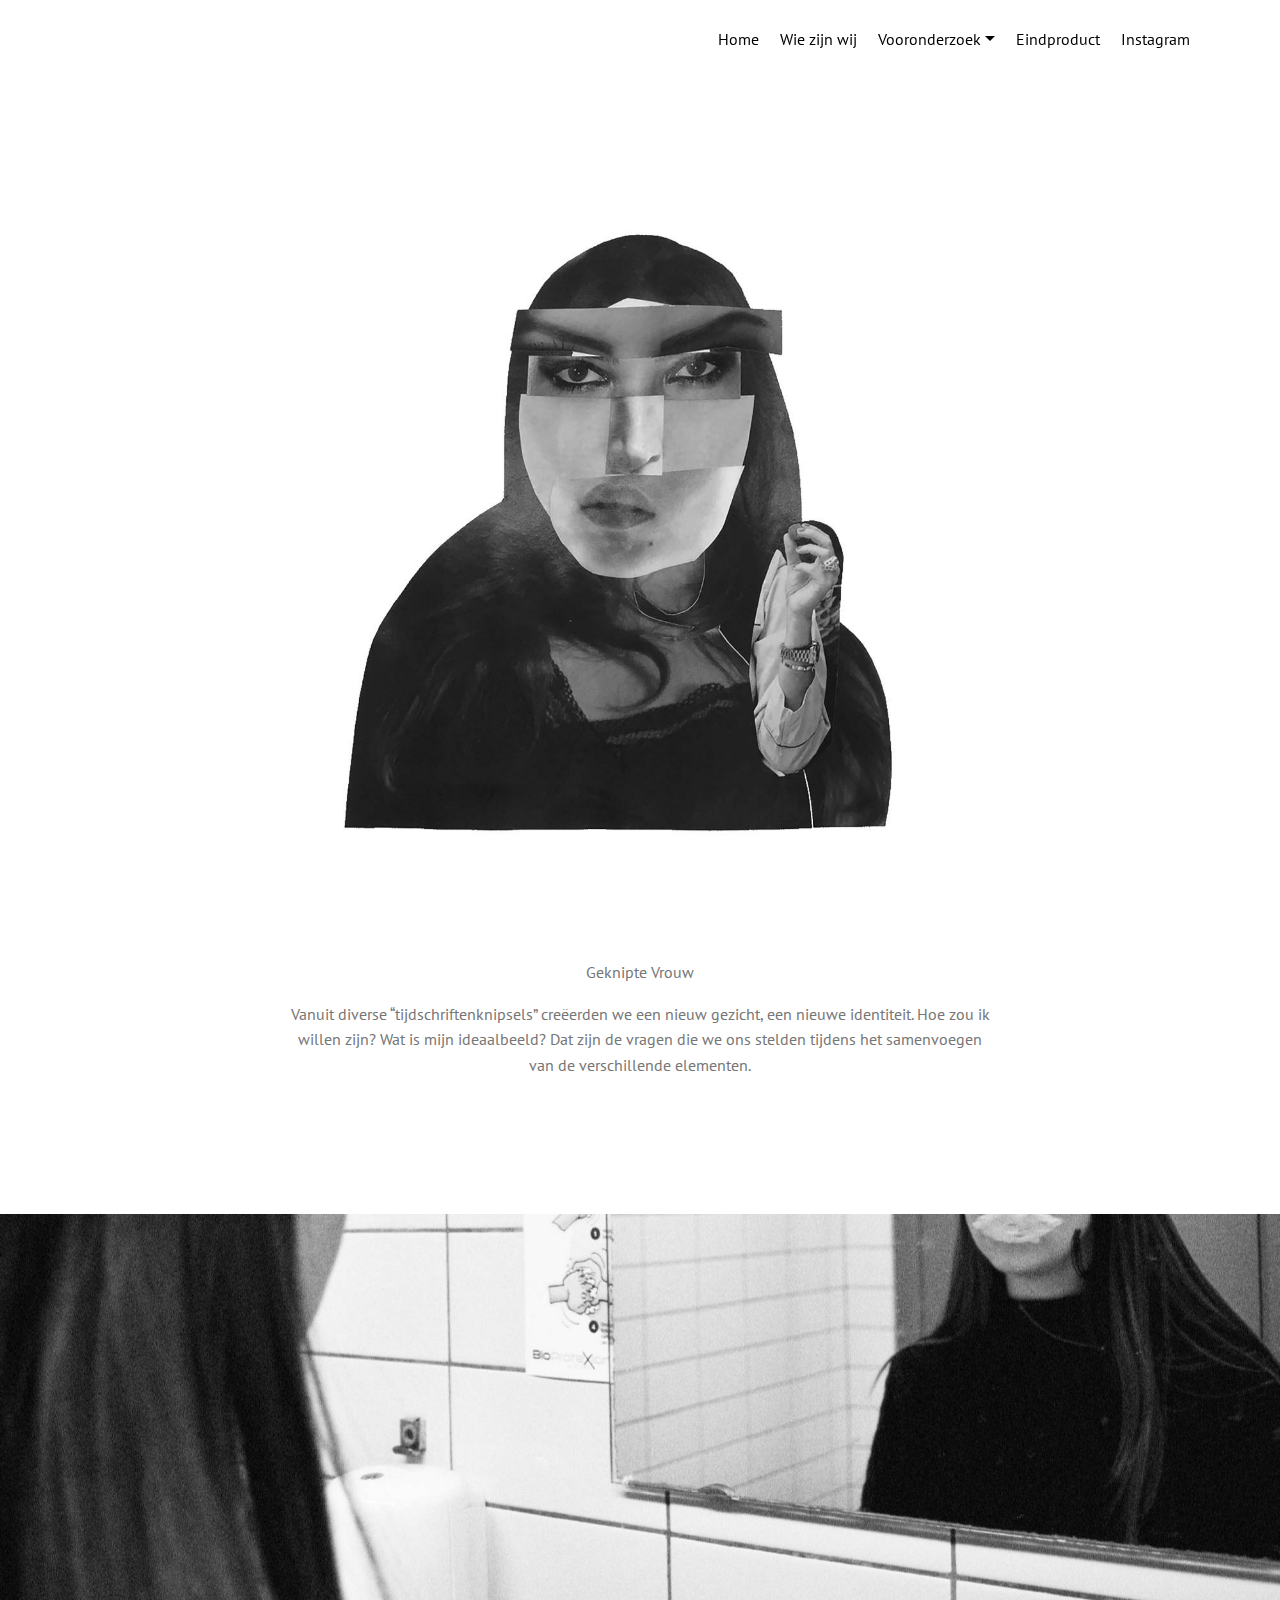
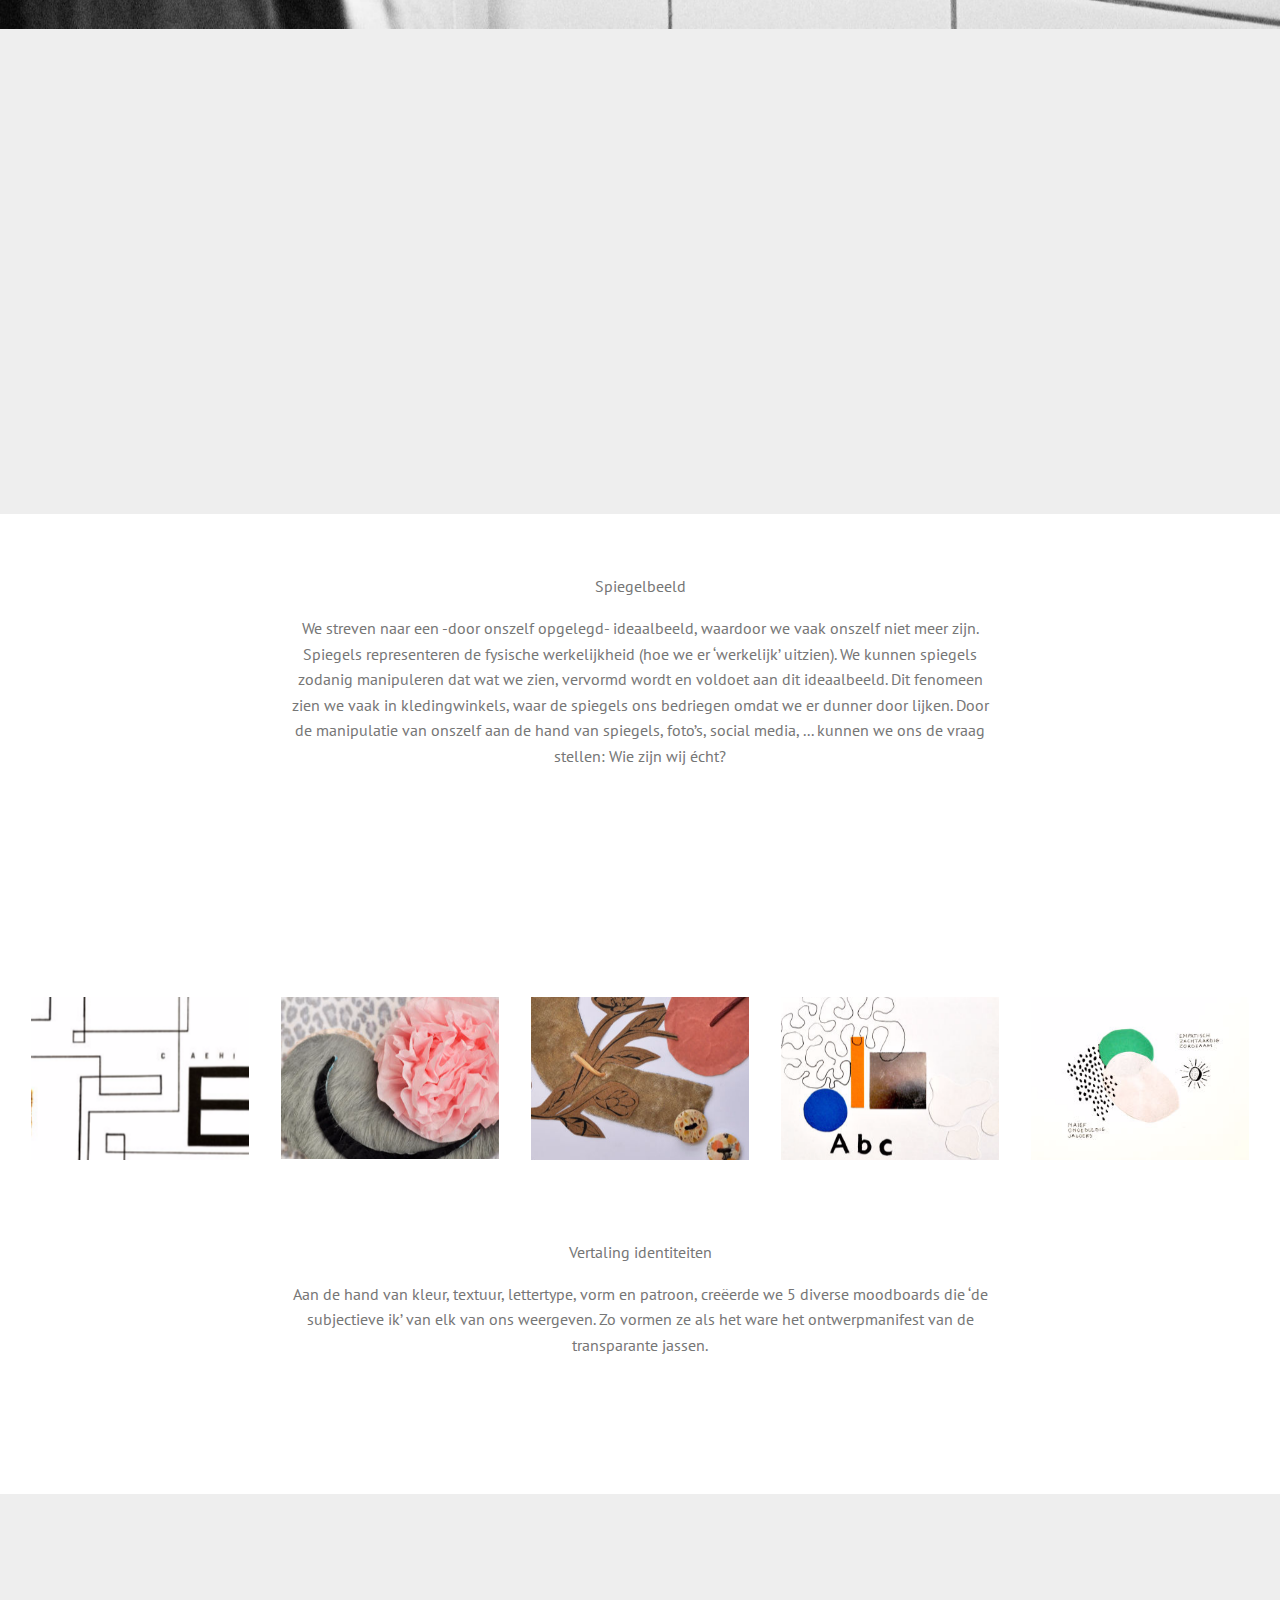
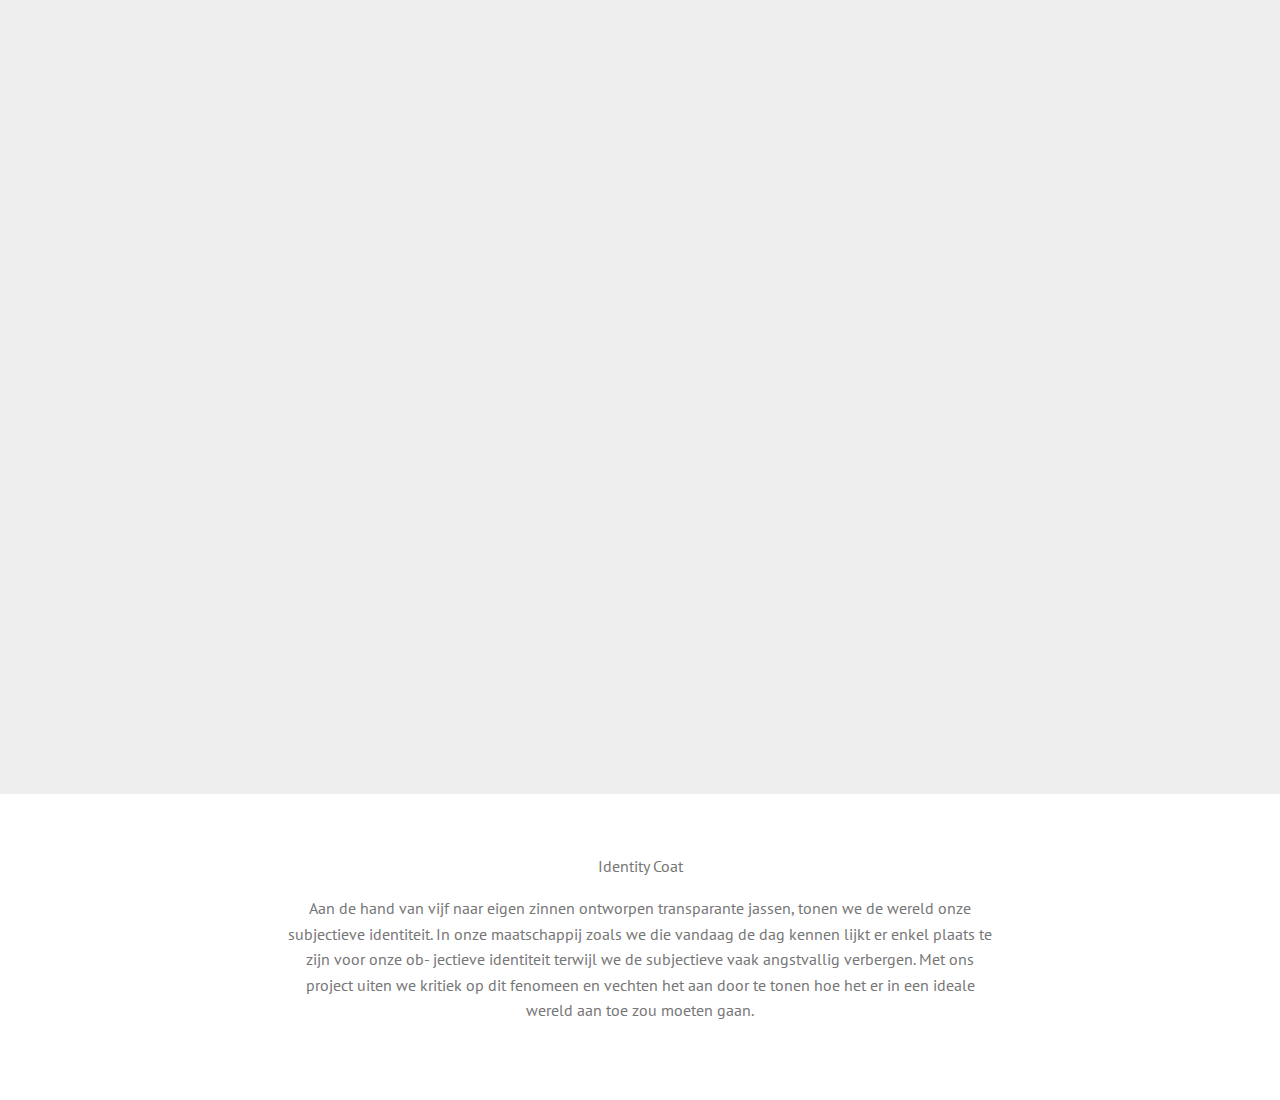
==== page1.html @ 94ecd8f4 "create github pages" ====
<!DOCTYPE html>
<html >
<head>
  <!-- Site made with Mobirise Website Builder v4.8.8, https://mobirise.com -->
  <meta charset="UTF-8">
  <meta http-equiv="X-UA-Compatible" content="IE=edge">
  <meta name="generator" content="Mobirise v4.8.8, mobirise.com">
  <meta name="viewport" content="width=device-width, initial-scale=1, minimum-scale=1">
  <link rel="shortcut icon" href="assets/images/logo-3-122x122.png" type="image/x-icon">
  <meta name="description" content="Web Site Builder Description">
  <title>Vooronderzoek</title>
  <link rel="stylesheet" href="assets/web/assets/mobirise-icons/mobirise-icons.css">
  <link rel="stylesheet" href="assets/tether/tether.min.css">
  <link rel="stylesheet" href="assets/bootstrap/css/bootstrap.min.css">
  <link rel="stylesheet" href="assets/bootstrap/css/bootstrap-grid.min.css">
  <link rel="stylesheet" href="assets/bootstrap/css/bootstrap-reboot.min.css">
  <link rel="stylesheet" href="assets/dropdown/css/style.css">
  <link rel="stylesheet" href="assets/theme/css/style.css">
  <link rel="stylesheet" href="assets/mobirise/css/mbr-additional.css" type="text/css">
  
  
  
</head>
<body>
  <section class="menu cid-rcc2pXJ1gu" once="menu" id="menu2-2">

    

    <nav class="navbar navbar-expand beta-menu navbar-dropdown align-items-center navbar-fixed-top navbar-toggleable-sm bg-color transparent">
        <button class="navbar-toggler navbar-toggler-right" type="button" data-toggle="collapse" data-target="#navbarSupportedContent" aria-controls="navbarSupportedContent" aria-expanded="false" aria-label="Toggle navigation">
            <div class="hamburger">
                <span></span>
                <span></span>
                <span></span>
                <span></span>
            </div>
        </button>
        <div class="menu-logo">
            <div class="navbar-brand">
                
                
            </div>
        </div>
        <div class="collapse navbar-collapse" id="navbarSupportedContent">
            <ul class="navbar-nav nav-dropdown nav-right navbar-nav-top-padding" data-app-modern-menu="true"><li class="nav-item">
                    <a class="nav-link link text-black display-4" href="index.html">
                        Home</a>
                </li><li class="nav-item"><a class="nav-link link text-black display-4" href="page3.html">
                        Wie zijn wij</a></li><li class="nav-item dropdown"><a class="nav-link link dropdown-toggle text-black display-4" href="https://mobirise.co" data-toggle="dropdown-submenu" aria-expanded="false">
                        Vooronderzoek</a><div class="dropdown-menu"><a class="dropdown-item text-black display-4" href="page1.html#header2-4">Geknipte vrouw</a><a class="dropdown-item text-black display-4" href="page1.html#header2-6" aria-expanded="false">Spiegelbeeld</a><a class="dropdown-item text-black display-4" href="page1.html#features17-q" aria-expanded="false">Vertaling identiteiten<br></a><a class="dropdown-item text-black display-4" href="page1.html#header2-a" aria-expanded="false">Identity Coat<br></a></div></li>
                <li class="nav-item">
                    <a class="nav-link link text-black display-4" href="https://mobirise.co">Eindproduct<br></a>
                </li><li class="nav-item"><a class="nav-link link text-black display-4" href="https://www.instagram.com/identiteit_en/">Instagram<br></a></li></ul>
            
        </div>
    </nav>
</section>

<section class="engine"><a href="https://mobirise.info/t">free amp template</a></section><section class="cid-rcc6Wow7Y3 mbr-fullscreen mbr-parallax-background" id="header2-4">

    

    

    <div class="container align-center">
        <div class="row justify-content-md-center">
            <div class="mbr-white col-md-10">
                
                
                
                
            </div>
        </div>
    </div>
    
</section>

<section class="mbr-section article content1 cid-rcc76iLcJA" id="content1-5">
    
     

    <div class="container">
        <div class="media-container-row">
            <div class="mbr-text col-12 col-md-8 mbr-fonts-style display-4"><p>Geknipte Vrouw</p><p>Vanuit diverse “tijdschriftenknipsels” creëerden we een nieuw gezicht, een nieuwe identiteit. Hoe zou ik willen zijn? Wat is mijn ideaalbeeld? Dat zijn de vragen die we ons stelden tijdens het samenvoegen van de verschillende elementen.</p></div>
        </div>
    </div>
</section>

<section class="cid-rcc7bRoqIM mbr-fullscreen mbr-parallax-background" id="header2-6">

    

    

    <div class="container align-center">
        <div class="row justify-content-md-center">
            <div class="mbr-white col-md-10">
                
                
                
                
            </div>
        </div>
    </div>
    
</section>

<section class="mbr-section article content1 cid-rcc7m8TnCl" id="content1-7">
    
     

    <div class="container">
        <div class="media-container-row">
            <div class="mbr-text col-12 col-md-8 mbr-fonts-style display-7"><p>Spiegelbeeld</p><p>We streven naar een -door onszelf opgelegd- ideaalbeeld, waardoor we vaak onszelf niet meer zijn. Spiegels representeren de fysische werkelijkheid (hoe we er ‘werkelijk’ uitzien). We kunnen spiegels zodanig manipuleren dat wat we zien, vervormd wordt en voldoet aan dit ideaalbeeld. Dit fenomeen zien we vaak in kledingwinkels, waar de spiegels ons bedriegen omdat we er dunner door lijken. Door de manipulatie van onszelf aan de hand van spiegels, foto’s, social media, ... kunnen we ons de vraag stellen: Wie zijn wij écht?</p></div>
        </div>
    </div>
</section>

<section class="features17 cid-rcFsIHT43R" id="features17-q">
    
    

    
    <div class="container-fluid">
        <div class="media-container-row">
            <div class="card p-3 col-12 col-md-6 my-col">
                <div class="card-wrapper">
                    <div class="card-img">
                        <img src="assets/images/myrthe-bewerkt-436x309.jpg" alt="Mobirise" title="">
                    </div>
                    <div class="card-box">
                        
                        
                    </div>
                </div>
            </div>

            <div class="card p-3 col-12 col-md-6 my-col">
                <div class="card-wrapper">
                    <div class="card-img">
                        <img src="assets/images/axelle-bewerkt-436x325.jpg" alt="Mobirise" title="">
                    </div>
                    <div class="card-box">
                        
                        
                    </div>
                </div>
            </div>

            <div class="card p-3 col-12 col-md-6 my-col">
                <div class="card-wrapper">
                    <div class="card-img">
                        <img src="assets/images/astrid-bewerkt-436x617.jpg" alt="Mobirise" title="">
                    </div>
                    <div class="card-box">
                        
                        
                    </div>
                </div>
            </div>

            <div class="card p-3 col-12 col-md-6 my-col">
                <div class="card-wrapper">
                    <div class="card-img">
                        <img src="assets/images/moodboard-caro-2-436x305.jpg" alt="Mobirise" title="">
                    </div>
                    <div class="card-box">
                        
                        
                    </div>
                </div>
            </div>
            <div class="card p-3 col-12 col-md-6 my-col">
                <div class="card-wrapper">
                    <div class="card-img">
                        <img src="assets/images/jonne-bewerkt-436x302.jpg" alt="Mobirise" title="">
                    </div>
                    <div class="card-box">
                        
                        
                    </div>
                </div>
            </div>
            
        </div>
    </div>
</section>

<section class="mbr-section article content1 cid-rcc7x0g0Ty" id="content1-9">
    
     

    <div class="container">
        <div class="media-container-row">
            <div class="mbr-text col-12 col-md-8 mbr-fonts-style display-7"><p><span style="font-size: 1rem;">Vertaling identiteiten</span></p><p><span style="font-size: 1rem;">Aan de hand van kleur, textuur, lettertype, vorm en patroon, creëerde we 5 diverse moodboards die ‘de subjectieve ik’ van elk van ons weergeven. Zo vormen ze als het ware het ontwerpmanifest van de transparante jassen.</span><br></p></div>
        </div>
    </div>
</section>

<section class="cid-rcc7BAmRuM mbr-fullscreen mbr-parallax-background" id="header2-a">

    

    

    <div class="container align-center">
        <div class="row justify-content-md-center">
            <div class="mbr-white col-md-10">
                
                
                
                
            </div>
        </div>
    </div>
    
</section>

<section class="mbr-section article content1 cid-rcc7F7wFmJ" id="content1-b">
    
     

    <div class="container">
        <div class="media-container-row">
            <div class="mbr-text col-12 col-md-8 mbr-fonts-style display-7"><p><span style="font-size: 1rem;">Identity Coat</span></p><p><span style="font-size: 1rem;">Aan de hand van vijf naar eigen zinnen ontworpen transparante jassen, tonen we de wereld onze subjectieve identiteit. In onze maatschappij zoals we die vandaag de dag kennen lijkt er enkel plaats te zijn voor onze ob- jectieve identiteit terwijl we de subjectieve vaak angstvallig verbergen. Met ons project uiten we kritiek op dit fenomeen en vechten het aan door te tonen hoe het er in een ideale wereld aan toe zou moeten gaan.</span><br></p></div>
        </div>
    </div>
</section>


  <script src="assets/web/assets/jquery/jquery.min.js"></script>
  <script src="assets/popper/popper.min.js"></script>
  <script src="assets/tether/tether.min.js"></script>
  <script src="assets/bootstrap/js/bootstrap.min.js"></script>
  <script src="assets/smoothscroll/smooth-scroll.js"></script>
  <script src="assets/dropdown/js/script.min.js"></script>
  <script src="assets/touchswipe/jquery.touch-swipe.min.js"></script>
  <script src="assets/parallax/jarallax.min.js"></script>
  <script src="assets/theme/js/script.js"></script>
  
  
</body>
</html>
---- assets/web/assets/mobirise-icons/mobirise-icons.css ----
@font-face {
  font-family: 'MobiriseIcons';
  src:  url('mobirise-icons.eot?spat4u');
  src:  url('mobirise-icons.eot?spat4u#iefix') format('embedded-opentype'),
    url('mobirise-icons.ttf?spat4u') format('truetype'),
    url('mobirise-icons.woff?spat4u') format('woff'),
    url('mobirise-icons.svg?spat4u#MobiriseIcons') format('svg');
  font-weight: normal;
  font-style: normal;
}

[class^="mbri-"], [class*=" mbri-"] {
  /* use !important to prevent issues with browser extensions that change fonts */
  font-family: MobiriseIcons !important;
  speak: none;
  font-style: normal;
  font-weight: normal;
  font-variant: normal;
  text-transform: none;
  line-height: 1;

  /* Better Font Rendering =========== */
  -webkit-font-smoothing: antialiased;
  -moz-osx-font-smoothing: grayscale;
}

.mbri-add-submenu:before {
  content: "\e900";
}
.mbri-alert:before {
  content: "\e901";
}
.mbri-align-center:before {
  content: "\e902";
}
.mbri-align-justify:before {
  content: "\e903";
}
.mbri-align-left:before {
  content: "\e904";
}
.mbri-align-right:before {
  content: "\e905";
}
.mbri-android:before {
  content: "\e906";
}
.mbri-apple:before {
  content: "\e907";
}
.mbri-arrow-down:before {
  content: "\e908";
}
.mbri-arrow-next:before {
  content: "\e909";
}
.mbri-arrow-prev:before {
  content: "\e90a";
}
.mbri-arrow-up:before {
  content: "\e90b";
}
.mbri-bold:before {
  content: "\e90c";
}
.mbri-bookmark:before {
  content: "\e90d";
}
.mbri-bootstrap:before {
  content: "\e90e";
}
.mbri-briefcase:before {
  content: "\e90f";
}
.mbri-browse:before {
  content: "\e910";
}
.mbri-bulleted-list:before {
  content: "\e911";
}
.mbri-calendar:before {
  content: "\e912";
}
.mbri-camera:before {
  content: "\e913";
}
.mbri-cart-add:before {
  content: "\e914";
}
.mbri-cart-full:before {
  content: "\e915";
}
.mbri-cash:before {
  content: "\e916";
}
.mbri-change-style:before {
  content: "\e917";
}
.mbri-chat:before {
  content: "\e918";
}
.mbri-clock:before {
  content: "\e919";
}
.mbri-close:before {
  content: "\e91a";
}
.mbri-cloud:before {
  content: "\e91b";
}
.mbri-code:before {
  content: "\e91c";
}
.mbri-contact-form:before {
  content: "\e91d";
}
.mbri-credit-card:before {
  content: "\e91e";
}
.mbri-cursor-click:before {
  content: "\e91f";
}
.mbri-cust-feedback:before {
  content: "\e920";
}
.mbri-database:before {
  content: "\e921";
}
.mbri-delivery:before {
  content: "\e922";
}
.mbri-desktop:before {
  content: "\e923";
}
.mbri-devices:before {
  content: "\e924";
}
.mbri-down:before {
  content: "\e925";
}
.mbri-download:before {
  content: "\e989";
}
.mbri-drag-n-drop:before {
  content: "\e927";
}
.mbri-drag-n-drop2:before {
  content: "\e928";
}
.mbri-edit:before {
  content: "\e929";
}
.mbri-edit2:before {
  content: "\e92a";
}
.mbri-error:before {
  content: "\e92b";
}
.mbri-extension:before {
  content: "\e92c";
}
.mbri-features:before {
  content: "\e92d";
}
.mbri-file:before {
  content: "\e92e";
}
.mbri-flag:before {
  content: "\e92f";
}
.mbri-folder:before {
  content: "\e930";
}
.mbri-gift:before {
  content: "\e931";
}
.mbri-github:before {
  content: "\e932";
}
.mbri-globe:before {
  content: "\e933";
}
.mbri-globe-2:before {
  content: "\e934";
}
.mbri-growing-chart:before {
  content: "\e935";
}
.mbri-hearth:before {
  content: "\e936";
}
.mbri-help:before {
  content: "\e937";
}
.mbri-home:before {
  content: "\e938";
}
.mbri-hot-cup:before {
  content: "\e939";
}
.mbri-idea:before {
  content: "\e93a";
}
.mbri-image-gallery:before {
  content: "\e93b";
}
.mbri-image-slider:before {
  content: "\e93c";
}
.mbri-info:before {
  content: "\e93d";
}
.mbri-italic:before {
  content: "\e93e";
}
.mbri-key:before {
  content: "\e93f";
}
.mbri-laptop:before {
  content: "\e940";
}
.mbri-layers:before {
  content: "\e941";
}
.mbri-left-right:before {
  content: "\e942";
}
.mbri-left:before {
  content: "\e943";
}
.mbri-letter:before {
  content: "\e944";
}
.mbri-like:before {
  content: "\e945";
}
.mbri-link:before {
  content: "\e946";
}
.mbri-lock:before {
  content: "\e947";
}
.mbri-login:before {
  content: "\e948";
}
.mbri-logout:before {
  content: "\e949";
}
.mbri-magic-stick:before {
  content: "\e94a";
}
.mbri-map-pin:before {
  content: "\e94b";
}
.mbri-menu:before {
  content: "\e94c";
}
.mbri-mobile:before {
  content: "\e94d";
}
.mbri-mobile2:before {
  content: "\e94e";
}
.mbri-mobirise:before {
  content: "\e94f";
}
.mbri-more-horizontal:before {
  content: "\e950";
}
.mbri-more-vertical:before {
  content: "\e951";
}
.mbri-music:before {
  content: "\e952";
}
.mbri-new-file:before {
  content: "\e953";
}
.mbri-numbered-list:before {
  content: "\e954";
}
.mbri-opened-folder:before {
  content: "\e955";
}
.mbri-pages:before {
  content: "\e956";
}
.mbri-paper-plane:before {
  content: "\e957";
}
.mbri-paperclip:before {
  content: "\e958";
}
.mbri-photo:before {
  content: "\e959";
}
.mbri-photos:before {
  content: "\e95a";
}
.mbri-pin:before {
  content: "\e95b";
}
.mbri-play:before {
  content: "\e95c";
}
.mbri-plus:before {
  content: "\e95d";
}
.mbri-preview:before {
  content: "\e95e";
}
.mbri-print:before {
  content: "\e95f";
}
.mbri-protect:before {
  content: "\e960";
}
.mbri-question:before {
  content: "\e961";
}
.mbri-quote-left:before {
  content: "\e962";
}
.mbri-quote-right:before {
  content: "\e963";
}
.mbri-refresh:before {
  content: "\e964";
}
.mbri-responsive:before {
  content: "\e965";
}
.mbri-right:before {
  content: "\e966";
}
.mbri-rocket:before {
  content: "\e967";
}
.mbri-sad-face:before {
  content: "\e968";
}
.mbri-sale:before {
  content: "\e969";
}
.mbri-save:before {
  content: "\e96a";
}
.mbri-search:before {
  content: "\e96b";
}
.mbri-setting:before {
  content: "\e96c";
}
.mbri-setting2:before {
  content: "\e96d";
}
.mbri-setting3:before {
  content: "\e96e";
}
.mbri-share:before {
  content: "\e96f";
}
.mbri-shopping-bag:before {
  content: "\e970";
}
.mbri-shopping-basket:before {
  content: "\e971";
}
.mbri-shopping-cart:before {
  content: "\e972";
}
.mbri-sites:before {
  content: "\e973";
}
.mbri-smile-face:before {
  content: "\e974";
}
.mbri-speed:before {
  content: "\e975";
}
.mbri-star:before {
  content: "\e976";
}
.mbri-success:before {
  content: "\e977";
}
.mbri-sun:before {
  content: "\e978";
}
.mbri-sun2:before {
  content: "\e979";
}
.mbri-tablet:before {
  content: "\e97a";
}
.mbri-tablet-vertical:before {
  content: "\e97b";
}
.mbri-target:before {
  content: "\e97c";
}
.mbri-timer:before {
  content: "\e97d";
}
.mbri-to-ftp:before {
  content: "\e97e";
}
.mbri-to-local-drive:before {
  content: "\e97f";
}
.mbri-touch-swipe:before {
  content: "\e980";
}
.mbri-touch:before {
  content: "\e981";
}
.mbri-trash:before {
  content: "\e982";
}
.mbri-underline:before {
  content: "\e983";
}
.mbri-unlink:before {
  content: "\e984";
}
.mbri-unlock:before {
  content: "\e985";
}
.mbri-up-down:before {
  content: "\e986";
}
.mbri-up:before {
  content: "\e987";
}
.mbri-update:before {
  content: "\e988";
}
.mbri-upload:before {
 content: "\e926"; 
}
.mbri-user:before {
  content: "\e98a";
}
.mbri-user2:before {
  content: "\e98b";
}
.mbri-users:before {
  content: "\e98c";
}
.mbri-video:before {
  content: "\e98d";
}
.mbri-video-play:before {
  content: "\e98e";
}
.mbri-watch:before {
  content: "\e98f";
}
.mbri-website-theme:before {
  content: "\e990";
}
.mbri-wifi:before {
  content: "\e991";
}
.mbri-windows:before {
  content: "\e992";
}
.mbri-zoom-out:before {
  content: "\e993";
}
.mbri-redo:before {
  content: "\e994";
}
.mbri-undo:before {
  content: "\e995";
}
---- assets/dropdown/css/style.css ----
.navbar-dropdown {
  left: 0;
  padding: 0;
  position: absolute;
  right: 0;
  top: 0;
  transition: all 0.45s ease;
  z-index: 1030;
  background: #282828; }
  .navbar-dropdown .navbar-logo {
    margin-right: 0.8rem;
    transition: margin 0.3s ease-in-out;
    vertical-align: middle; }
    .navbar-dropdown .navbar-logo img {
      height: 3.125rem;
      transition: all 0.3s ease-in-out; }
    .navbar-dropdown .navbar-logo.mbr-iconfont {
      font-size: 3.125rem;
      line-height: 3.125rem; }
  .navbar-dropdown .navbar-caption {
    font-weight: 700;
    white-space: normal;
    vertical-align: -4px;
    line-height: 3.125rem !important; }
    .navbar-dropdown .navbar-caption, .navbar-dropdown .navbar-caption:hover {
      color: inherit;
      text-decoration: none; }
  .navbar-dropdown .mbr-iconfont + .navbar-caption {
    vertical-align: -1px; }
  .navbar-dropdown.navbar-fixed-top {
    position: fixed; }
  .navbar-dropdown .navbar-brand span {
    vertical-align: -4px; }
  .navbar-dropdown.bg-color.transparent {
    background: none; }
  .navbar-dropdown.navbar-short .navbar-brand {
    padding: 0.625rem 0; }
    .navbar-dropdown.navbar-short .navbar-brand span {
      vertical-align: -1px; }
  .navbar-dropdown.navbar-short .navbar-caption {
    line-height: 2.375rem !important;
    vertical-align: -2px; }
  .navbar-dropdown.navbar-short .navbar-logo {
    margin-right: 0.5rem; }
    .navbar-dropdown.navbar-short .navbar-logo img {
      height: 2.375rem; }
    .navbar-dropdown.navbar-short .navbar-logo.mbr-iconfont {
      font-size: 2.375rem;
      line-height: 2.375rem; }
  .navbar-dropdown.navbar-short .mbr-table-cell {
    height: 3.625rem; }
  .navbar-dropdown .navbar-close {
    left: 0.6875rem;
    position: fixed;
    top: 0.75rem;
    z-index: 1000; }
  .navbar-dropdown .hamburger-icon {
    content: "";
    display: inline-block;
    vertical-align: middle;
    width: 16px;
    -webkit-box-shadow: 0 -6px 0 1px #282828,0 0 0 1px #282828,0 6px 0 1px #282828;
    -moz-box-shadow: 0 -6px 0 1px #282828,0 0 0 1px #282828,0 6px 0 1px #282828;
    box-shadow: 0 -6px 0 1px #282828,0 0 0 1px #282828,0 6px 0 1px #282828; }

.dropdown-menu .dropdown-toggle[data-toggle="dropdown-submenu"]::after {
  border-bottom: 0.35em solid transparent;
  border-left: 0.35em solid;
  border-right: 0;
  border-top: 0.35em solid transparent;
  margin-left: 0.3rem; }

.dropdown-menu .dropdown-item:focus {
  outline: 0; }

.nav-dropdown {
  font-size: 0.75rem;
  font-weight: 500;
  height: auto !important; }
  .nav-dropdown .nav-btn {
    padding-left: 1rem; }
  .nav-dropdown .link {
    margin: .667em 1.667em;
    font-weight: 500;
    padding: 0;
    transition: color .2s ease-in-out; }
    .nav-dropdown .link.dropdown-toggle {
      margin-right: 2.583em; }
      .nav-dropdown .link.dropdown-toggle::after {
        margin-left: .25rem;
        border-top: 0.35em solid;
        border-right: 0.35em solid transparent;
        border-left: 0.35em solid transparent;
        border-bottom: 0; }
      .nav-dropdown .link.dropdown-toggle[aria-expanded="true"] {
        margin: 0;
        padding: 0.667em 3.263em  0.667em 1.667em; }
  .nav-dropdown .link::after,
  .nav-dropdown .dropdown-item::after {
    color: inherit; }
  .nav-dropdown .btn {
    font-size: 0.75rem;
    font-weight: 700;
    letter-spacing: 0;
    margin-bottom: 0;
    padding-left: 1.25rem;
    padding-right: 1.25rem; }
  .nav-dropdown .dropdown-menu {
    border-radius: 0;
    border: 0;
    left: 0;
    margin: 0;
    padding-bottom: 1.25rem;
    padding-top: 1.25rem;
    position: relative; }
  .nav-dropdown .dropdown-submenu {
    margin-left: 0.125rem;
    top: 0; }
  .nav-dropdown .dropdown-item {
    font-weight: 500;
    line-height: 2;
    padding: 0.3846em 4.615em 0.3846em 1.5385em;
    position: relative;
    transition: color .2s ease-in-out, background-color .2s ease-in-out; }
    .nav-dropdown .dropdown-item::after {
      margin-top: -0.3077em;
      position: absolute;
      right: 1.1538em;
      top: 50%; }
    .nav-dropdown .dropdown-item:focus, .nav-dropdown .dropdown-item:hover {
      background: none; }

@media (max-width: 767px) {
  .nav-dropdown.navbar-toggleable-sm {
    bottom: 0;
    display: none;
    left: 0;
    overflow-x: hidden;
    position: fixed;
    top: 0;
    transform: translateX(-100%);
    -ms-transform: translateX(-100%);
    -webkit-transform: translateX(-100%);
    width: 18.75rem;
    z-index: 999; } }
.nav-dropdown.navbar-toggleable-xl {
  bottom: 0;
  display: none;
  left: 0;
  overflow-x: hidden;
  position: fixed;
  top: 0;
  transform: translateX(-100%);
  -ms-transform: translateX(-100%);
  -webkit-transform: translateX(-100%);
  width: 18.75rem;
  z-index: 999; }

.nav-dropdown-sm {
  display: block !important;
  overflow-x: hidden;
  overflow: auto;
  padding-top: 3.875rem; }
  .nav-dropdown-sm::after {
    content: "";
    display: block;
    height: 3rem;
    width: 100%; }
  .nav-dropdown-sm.collapse.in ~ .navbar-close {
    display: block !important; }
  .nav-dropdown-sm.collapsing, .nav-dropdown-sm.collapse.in {
    transform: translateX(0);
    -ms-transform: translateX(0);
    -webkit-transform: translateX(0);
    transition: all 0.25s ease-out;
    -webkit-transition: all 0.25s ease-out;
    background: #282828; }
  .nav-dropdown-sm.collapsing[aria-expanded="false"] {
    transform: translateX(-100%);
    -ms-transform: translateX(-100%);
    -webkit-transform: translateX(-100%); }
  .nav-dropdown-sm .nav-item {
    display: block;
    margin-left: 0 !important;
    padding-left: 0; }
  .nav-dropdown-sm .link,
  .nav-dropdown-sm .dropdown-item {
    border-top: 1px dotted rgba(255, 255, 255, 0.1);
    font-size: 0.8125rem;
    line-height: 1.6;
    margin: 0 !important;
    padding: 0.875rem 2.4rem 0.875rem 1.5625rem !important;
    position: relative;
    white-space: normal; }
    .nav-dropdown-sm .link:focus, .nav-dropdown-sm .link:hover,
    .nav-dropdown-sm .dropdown-item:focus,
    .nav-dropdown-sm .dropdown-item:hover {
      background: rgba(0, 0, 0, 0.2) !important;
      color: #c0a375; }
  .nav-dropdown-sm .nav-btn {
    position: relative;
    padding: 1.5625rem 1.5625rem 0 1.5625rem; }
    .nav-dropdown-sm .nav-btn::before {
      border-top: 1px dotted rgba(255, 255, 255, 0.1);
      content: "";
      left: 0;
      position: absolute;
      top: 0;
      width: 100%; }
    .nav-dropdown-sm .nav-btn + .nav-btn {
      padding-top: 0.625rem; }
      .nav-dropdown-sm .nav-btn + .nav-btn::before {
        display: none; }
  .nav-dropdown-sm .btn {
    padding: 0.625rem 0; }
  .nav-dropdown-sm .dropdown-toggle[data-toggle="dropdown-submenu"]::after {
    margin-left: .25rem;
    border-top: 0.35em solid;
    border-right: 0.35em solid transparent;
    border-left: 0.35em solid transparent;
    border-bottom: 0; }
  .nav-dropdown-sm .dropdown-toggle[data-toggle="dropdown-submenu"][aria-expanded="true"]::after {
    border-top: 0;
    border-right: 0.35em solid transparent;
    border-left: 0.35em solid transparent;
    border-bottom: 0.35em solid; }
  .nav-dropdown-sm .dropdown-menu {
    margin: 0;
    padding: 0;
    position: relative;
    top: 0;
    left: 0;
    width: 100%;
    border: 0;
    float: none;
    border-radius: 0;
    background: none; }
  .nav-dropdown-sm .dropdown-submenu {
    left: 100%;
    margin-left: 0.125rem;
    margin-top: -1.25rem;
    top: 0; }

.navbar-toggleable-sm .nav-dropdown .dropdown-menu {
  position: absolute; }

.navbar-toggleable-sm .nav-dropdown .dropdown-submenu {
  left: 100%;
  margin-left: 0.125rem;
  margin-top: -1.25rem;
  top: 0; }

.navbar-toggleable-sm.opened .nav-dropdown .dropdown-menu {
  position: relative; }

.navbar-toggleable-sm.opened .nav-dropdown .dropdown-submenu {
  left: 0;
  margin-left: 00rem;
  margin-top: 0rem;
  top: 0; }

.is-builder .nav-dropdown.collapsing {
  transition: none !important; }

/*# sourceMappingURL=style.css.map */
---- assets/theme/css/style.css ----
/*!
 * Mobirise v4 theme (https://mobirise.com/)
 * Copyright 2017 Mobirise
 */
section {
  background-color: #eeeeee; }

section,
.container,
.container-fluid {
  position: relative;
  word-wrap: break-word; }

a.mbr-iconfont:hover {
  text-decoration: none; }

.article .lead p, .article .lead ul, .article .lead ol, .article .lead pre, .article .lead blockquote {
  margin-bottom: 0; }

a {
  font-style: normal;
  font-weight: 400;
  cursor: pointer; }
  a, a:hover {
    text-decoration: none; }

figure {
  margin-bottom: 0; }

body {
  color: #232323; }

h1, h2, h3, h4, h5, h6,
.h1, .h2, .h3, .h4, .h5, .h6,
.display-1, .display-2, .display-3, .display-4 {
  line-height: 1;
  word-break: break-word;
  word-wrap: break-word; }

b, strong {
  font-weight: bold; }

blockquote {
  padding: 10px 0 10px 20px;
  position: relative;
  border-left: 2px solid;
  border-color: #ff3366; }

input:-webkit-autofill, input:-webkit-autofill:hover, input:-webkit-autofill:focus, input:-webkit-autofill:active {
  transition-delay: 9999s;
  transition-property: background-color, color; }

textarea[type="hidden"] {
  display: none; }

body {
  position: relative; }

section {
  background-position: 50% 50%;
  background-repeat: no-repeat;
  background-size: cover; }
  section .mbr-background-video,
  section .mbr-background-video-preview {
    position: absolute;
    bottom: 0;
    left: 0;
    right: 0;
    top: 0; }

.hidden {
  visibility: hidden; }

.mbr-z-index20 {
  z-index: 20; }

/*! Base colors */
.mbr-white {
  color: #ffffff; }

.mbr-black {
  color: #000000; }

.mbr-bg-white {
  background-color: #ffffff; }

.mbr-bg-black {
  background-color: #000000; }

/*! Text-aligns */
.align-left {
  text-align: left; }

.align-center {
  text-align: center; }

.align-right {
  text-align: right; }

@media (max-width: 767px) {
  .align-left, .align-center, .align-right, .mbr-section-btn, .mbr-section-title {
    text-align: center; } }
/*! Font-weight  */
.mbr-light {
  font-weight: 300; }

.mbr-regular {
  font-weight: 400; }

.mbr-semibold {
  font-weight: 500; }

.mbr-bold {
  font-weight: 700; }

/*! Media  */
.media-size-item {
  -webkit-flex: 1 1 auto;
  -moz-flex: 1 1 auto;
  -ms-flex: 1 1 auto;
  -o-flex: 1 1 auto;
  flex: 1 1 auto; }

.media-content {
  -webkit-flex-basis: 100%;
  flex-basis: 100%; }

.media-container-row {
  display: -ms-flexbox;
  display: -webkit-flex;
  display: flex;
  -webkit-flex-direction: row;
  -ms-flex-direction: row;
  flex-direction: row;
  -webkit-flex-wrap: wrap;
  -ms-flex-wrap: wrap;
  flex-wrap: wrap;
  -webkit-justify-content: center;
  -ms-flex-pack: center;
  justify-content: center;
  -webkit-align-content: center;
  -ms-flex-line-pack: center;
  align-content: center;
  -webkit-align-items: start;
  -ms-flex-align: start;
  align-items: start; }
  .media-container-row .media-size-item {
    width: 400px; }

.media-container-column {
  display: -ms-flexbox;
  display: -webkit-flex;
  display: flex;
  -webkit-flex-direction: column;
  -ms-flex-direction: column;
  flex-direction: column;
  -webkit-flex-wrap: wrap;
  -ms-flex-wrap: wrap;
  flex-wrap: wrap;
  -webkit-justify-content: center;
  -ms-flex-pack: center;
  justify-content: center;
  -webkit-align-content: center;
  -ms-flex-line-pack: center;
  align-content: center;
  -webkit-align-items: stretch;
  -ms-flex-align: stretch;
  align-items: stretch; }
  .media-container-column > * {
    width: 100%; }

@media (min-width: 992px) {
  .media-container-row {
    -webkit-flex-wrap: nowrap;
    -ms-flex-wrap: nowrap;
    flex-wrap: nowrap; } }
figure {
  overflow: hidden; }

figure[mbr-media-size] {
  transition: width 0.1s; }

.mbr-figure img, .mbr-figure iframe {
  display: block;
  width: 100%; }

.card {
  background-color: transparent;
  border: none; }

.card-img {
  text-align: center;
  flex-shrink: 0;
  -webkit-flex-shrink: 0; }

.media {
  max-width: 100%;
  margin: 0 auto; }

.mbr-figure {
  -ms-flex-item-align: center;
  -ms-grid-row-align: center;
  -webkit-align-self: center;
  align-self: center; }

.media-container > div {
  max-width: 100%; }

.mbr-figure img, .card-img img {
  width: 100%; }

@media (max-width: 991px) {
  .media-size-item {
    width: auto !important; }

  .media {
    width: auto; }

  .mbr-figure {
    width: 100% !important; } }
/*! Buttons */
.mbr-section-btn {
  margin-left: -.25rem;
  margin-right: -.25rem;
  font-size: 0; }

nav .mbr-section-btn {
  margin-left: 0rem;
  margin-right: 0rem; }

/*! Btn icon margin */
.btn .mbr-iconfont, .btn.btn-sm .mbr-iconfont {
  cursor: pointer;
  margin-right: 0.5rem; }

.btn.btn-md .mbr-iconfont, .btn.btn-md .mbr-iconfont {
  margin-right: 0.8rem; }

.mbr-regular {
  font-weight: 400; }

.mbr-semibold {
  font-weight: 500; }

.mbr-bold {
  font-weight: 700; }

[type="submit"] {
  -webkit-appearance: none; }

/*! Full-screen */
.mbr-fullscreen .mbr-overlay {
  min-height: 100vh; }

.mbr-fullscreen {
  display: flex;
  display: -webkit-flex;
  display: -moz-flex;
  display: -ms-flex;
  display: -o-flex;
  align-items: center;
  -webkit-align-items: center;
  min-height: 100vh;
  padding-top: 3rem;
  padding-bottom: 3rem; }

/*! Map */
.map {
  height: 25rem;
  position: relative; }
  .map iframe {
    width: 100%;
    height: 100%; }

/* Form */
.form-asterisk {
  font-family: initial;
  position: absolute;
  top: -2px;
  font-weight: normal; }

/*! Scroll to top arrow */
.mbr-arrow-up {
  bottom: 25px;
  right: 90px;
  position: fixed;
  text-align: right;
  z-index: 5000;
  color: #ffffff;
  font-size: 32px;
  transform: rotate(180deg);
  -webkit-transform: rotate(180deg); }

.mbr-arrow-up a {
  background: rgba(0, 0, 0, 0.2);
  border-radius: 3px;
  color: #fff;
  display: inline-block;
  height: 60px;
  width: 60px;
  outline-style: none !important;
  position: relative;
  text-decoration: none;
  transition: all .3s ease-in-out;
  cursor: pointer;
  text-align: center; }
  .mbr-arrow-up a:hover {
    background-color: rgba(0, 0, 0, 0.4); }
  .mbr-arrow-up a i {
    line-height: 60px; }

.mbr-arrow-up-icon {
  display: block;
  color: #fff; }

.mbr-arrow-up-icon::before {
  content: "\203a";
  display: inline-block;
  font-family: serif;
  font-size: 32px;
  line-height: 1;
  font-style: normal;
  position: relative;
  top: 6px;
  left: -4px;
  -webkit-transform: rotate(-90deg);
  transform: rotate(-90deg); }

/*! Arrow Down */
.mbr-arrow {
  position: absolute;
  bottom: 45px;
  left: 50%;
  width: 60px;
  height: 60px;
  cursor: pointer;
  background-color: rgba(80, 80, 80, 0.5);
  border-radius: 50%;
  -webkit-transform: translateX(-50%);
  transform: translateX(-50%); }
  .mbr-arrow > a {
    display: inline-block;
    text-decoration: none;
    outline-style: none;
    -webkit-animation: arrowdown 1.7s ease-in-out infinite;
    animation: arrowdown 1.7s ease-in-out infinite; }
    .mbr-arrow > a > i {
      position: absolute;
      top: -2px;
      left: 15px;
      font-size: 2rem; }

@keyframes arrowdown {
  0% {
    transform: translateY(0px);
    -webkit-transform: translateY(0px); }
  50% {
    transform: translateY(-5px);
    -webkit-transform: translateY(-5px); }
  100% {
    transform: translateY(0px);
    -webkit-transform: translateY(0px); } }
@-webkit-keyframes arrowdown {
  0% {
    transform: translateY(0px);
    -webkit-transform: translateY(0px); }
  50% {
    transform: translateY(-5px);
    -webkit-transform: translateY(-5px); }
  100% {
    transform: translateY(0px);
    -webkit-transform: translateY(0px); } }
@media (max-width: 500px) {
  .mbr-arrow-up {
    left: 50%;
    right: auto;
    transform: translateX(-50%) rotate(180deg);
    -webkit-transform: translateX(-50%) rotate(180deg); } }
/*Gradients animation*/
@keyframes gradient-animation {
  from {
    background-position: 0% 100%;
    animation-timing-function: ease-in-out; }
  to {
    background-position: 100% 0%;
    animation-timing-function: ease-in-out; } }
@-webkit-keyframes gradient-animation {
  from {
    background-position: 0% 100%;
    animation-timing-function: ease-in-out; }
  to {
    background-position: 100% 0%;
    animation-timing-function: ease-in-out; } }
.bg-gradient {
  background-size: 200% 200%;
  animation: gradient-animation 5s infinite alternate;
  -webkit-animation: gradient-animation 5s infinite alternate; }

.menu .navbar-brand {
  display: -webkit-flex; }
  .menu .navbar-brand span {
    display: flex;
    display: -webkit-flex; }
  .menu .navbar-brand .navbar-caption-wrap {
    display: -webkit-flex; }
  .menu .navbar-brand .navbar-logo img {
    display: -webkit-flex; }
@media (min-width: 768px) and (max-width: 991px) {
  .menu .navbar-toggleable-sm .navbar-nav {
    display: -webkit-box;
    display: -webkit-flex;
    display: -ms-flexbox; } }
@media (min-width: 992px) {
  .menu .navbar-nav.nav-dropdown {
    display: -webkit-flex; }
  .menu .navbar-toggleable-sm .navbar-collapse {
    display: -webkit-flex !important; } }
@media (max-width: 767px) {
  .menu .navbar-collapse {
    overflow-y: auto;
    max-height: 80vh; }
  .menu .dropdown-menu {
    max-height: 60vh;
    overflow-y: auto; } }

.navbar {
  display: -webkit-flex;
  -webkit-flex-wrap: wrap;
  -webkit-align-items: center;
  -webkit-justify-content: space-between; }

.navbar-collapse {
  -webkit-flex-basis: 100%;
  -webkit-flex-grow: 1;
  -webkit-align-items: center; }

.nav-dropdown .link {
  padding: .667em 1.667em !important;
  margin: 0 !important; }

.nav {
  display: -webkit-flex;
  -webkit-flex-wrap: wrap; }

.row {
  display: -webkit-flex;
  -webkit-flex-wrap: wrap; }

.justify-content-center {
  -webkit-justify-content: center; }

.form-inline {
  display: -webkit-flex;
  -webkit-flex-flow: row wrap;
  -webkit-align-items: center; }

.card-wrapper {
  -webkit-flex: 1; }

.carousel-control {
  z-index: 10;
  display: -webkit-flex;
  -webkit-align-items: center;
  -webkit-justify-content: center; }

.carousel-controls {
  display: -webkit-flex; }

.media {
  display: -webkit-flex; }

/*# sourceMappingURL=style.css.map */
.engine {
	position: absolute;
	text-indent: -2400px;
	text-align: center;
	padding: 0;
	top: 0;
	left: -2400px;
}
---- assets/mobirise/css/mbr-additional.css ----
@import url(https://fonts.googleapis.com/css?family=PT+Sans:400,400i,700,700i);





body {
  font-style: normal;
  line-height: 1.5;
}
.mbr-section-title {
  font-style: normal;
  line-height: 1.2;
}
.mbr-section-subtitle {
  line-height: 1.3;
}
.mbr-text {
  font-style: normal;
  line-height: 1.6;
}
.display-1 {
  font-family: 'PT Sans', sans-serif;
  font-size: 4.25rem;
}
.display-1 > .mbr-iconfont {
  font-size: 6.8rem;
}
.display-2 {
  font-family: 'PT Sans', sans-serif;
  font-size: 3rem;
}
.display-2 > .mbr-iconfont {
  font-size: 4.8rem;
}
.display-4 {
  font-family: 'PT Sans', sans-serif;
  font-size: 1rem;
}
.display-4 > .mbr-iconfont {
  font-size: 1.6rem;
}
.display-5 {
  font-family: 'PT Sans', sans-serif;
  font-size: 1.5rem;
}
.display-5 > .mbr-iconfont {
  font-size: 2.4rem;
}
.display-7 {
  font-family: 'PT Sans', sans-serif;
  font-size: 1rem;
}
.display-7 > .mbr-iconfont {
  font-size: 1.6rem;
}
/* ---- Fluid typography for mobile devices ---- */
/* 1.4 - font scale ratio ( bootstrap == 1.42857 ) */
/* 100vw - current viewport width */
/* (48 - 20)  48 == 48rem == 768px, 20 == 20rem == 320px(minimal supported viewport) */
/* 0.65 - min scale variable, may vary */
@media (max-width: 768px) {
  .display-1 {
    font-size: 3.4rem;
    font-size: calc( 2.1374999999999997rem + (4.25 - 2.1374999999999997) * ((100vw - 20rem) / (48 - 20)));
    line-height: calc( 1.4 * (2.1374999999999997rem + (4.25 - 2.1374999999999997) * ((100vw - 20rem) / (48 - 20))));
  }
  .display-2 {
    font-size: 2.4rem;
    font-size: calc( 1.7rem + (3 - 1.7) * ((100vw - 20rem) / (48 - 20)));
    line-height: calc( 1.4 * (1.7rem + (3 - 1.7) * ((100vw - 20rem) / (48 - 20))));
  }
  .display-4 {
    font-size: 0.8rem;
    font-size: calc( 1rem + (1 - 1) * ((100vw - 20rem) / (48 - 20)));
    line-height: calc( 1.4 * (1rem + (1 - 1) * ((100vw - 20rem) / (48 - 20))));
  }
  .display-5 {
    font-size: 1.2rem;
    font-size: calc( 1.175rem + (1.5 - 1.175) * ((100vw - 20rem) / (48 - 20)));
    line-height: calc( 1.4 * (1.175rem + (1.5 - 1.175) * ((100vw - 20rem) / (48 - 20))));
  }
}
/* Buttons */
.btn {
  font-weight: 500;
  border-width: 2px;
  font-style: normal;
  letter-spacing: 1px;
  margin: .4rem .8rem;
  white-space: normal;
  -webkit-transition: all 0.3s ease-in-out;
  -moz-transition: all 0.3s ease-in-out;
  transition: all 0.3s ease-in-out;
  display: inline-flex;
  align-items: center;
  justify-content: center;
  word-break: break-word;
  -webkit-align-items: center;
  -webkit-justify-content: center;
  display: -webkit-inline-flex;
  padding: 1rem 3rem;
  border-radius: 3px;
}
.btn-sm {
  font-weight: 500;
  letter-spacing: 1px;
  -webkit-transition: all 0.3s ease-in-out;
  -moz-transition: all 0.3s ease-in-out;
  transition: all 0.3s ease-in-out;
  padding: 0.6rem 1.5rem;
  border-radius: 3px;
}
.btn-md {
  font-weight: 500;
  letter-spacing: 1px;
  margin: .4rem .8rem !important;
  -webkit-transition: all 0.3s ease-in-out;
  -moz-transition: all 0.3s ease-in-out;
  transition: all 0.3s ease-in-out;
  padding: 1rem 3rem;
  border-radius: 3px;
}
.btn-lg {
  font-weight: 500;
  letter-spacing: 1px;
  margin: .4rem .8rem !important;
  -webkit-transition: all 0.3s ease-in-out;
  -moz-transition: all 0.3s ease-in-out;
  transition: all 0.3s ease-in-out;
  padding: 1.2rem 3.2rem;
  border-radius: 3px;
}
.bg-primary {
  background-color: #149dcc !important;
}
.bg-success {
  background-color: #f7ed4a !important;
}
.bg-info {
  background-color: #82786e !important;
}
.bg-warning {
  background-color: #879a9f !important;
}
.bg-danger {
  background-color: #b1a374 !important;
}
.btn-primary,
.btn-primary:active {
  background-color: #149dcc !important;
  border-color: #149dcc !important;
  color: #ffffff !important;
}
.btn-primary:hover,
.btn-primary:focus,
.btn-primary.focus,
.btn-primary.active {
  color: #ffffff !important;
  background-color: #0d6786 !important;
  border-color: #0d6786 !important;
}
.btn-primary.disabled,
.btn-primary:disabled {
  color: #ffffff !important;
  background-color: #0d6786 !important;
  border-color: #0d6786 !important;
}
.btn-secondary,
.btn-secondary:active {
  background-color: #ff3366 !important;
  border-color: #ff3366 !important;
  color: #ffffff !important;
}
.btn-secondary:hover,
.btn-secondary:focus,
.btn-secondary.focus,
.btn-secondary.active {
  color: #ffffff !important;
  background-color: #e50039 !important;
  border-color: #e50039 !important;
}
.btn-secondary.disabled,
.btn-secondary:disabled {
  color: #ffffff !important;
  background-color: #e50039 !important;
  border-color: #e50039 !important;
}
.btn-info,
.btn-info:active {
  background-color: #82786e !important;
  border-color: #82786e !important;
  color: #ffffff !important;
}
.btn-info:hover,
.btn-info:focus,
.btn-info.focus,
.btn-info.active {
  color: #ffffff !important;
  background-color: #59524b !important;
  border-color: #59524b !important;
}
.btn-info.disabled,
.btn-info:disabled {
  color: #ffffff !important;
  background-color: #59524b !important;
  border-color: #59524b !important;
}
.btn-success,
.btn-success:active {
  background-color: #f7ed4a !important;
  border-color: #f7ed4a !important;
  color: #3f3c03 !important;
}
.btn-success:hover,
.btn-success:focus,
.btn-success.focus,
.btn-success.active {
  color: #3f3c03 !important;
  background-color: #eadd0a !important;
  border-color: #eadd0a !important;
}
.btn-success.disabled,
.btn-success:disabled {
  color: #3f3c03 !important;
  background-color: #eadd0a !important;
  border-color: #eadd0a !important;
}
.btn-warning,
.btn-warning:active {
  background-color: #879a9f !important;
  border-color: #879a9f !important;
  color: #ffffff !important;
}
.btn-warning:hover,
.btn-warning:focus,
.btn-warning.focus,
.btn-warning.active {
  color: #ffffff !important;
  background-color: #617479 !important;
  border-color: #617479 !important;
}
.btn-warning.disabled,
.btn-warning:disabled {
  color: #ffffff !important;
  background-color: #617479 !important;
  border-color: #617479 !important;
}
.btn-danger,
.btn-danger:active {
  background-color: #b1a374 !important;
  border-color: #b1a374 !important;
  color: #ffffff !important;
}
.btn-danger:hover,
.btn-danger:focus,
.btn-danger.focus,
.btn-danger.active {
  color: #ffffff !important;
  background-color: #8b7d4e !important;
  border-color: #8b7d4e !important;
}
.btn-danger.disabled,
.btn-danger:disabled {
  color: #ffffff !important;
  background-color: #8b7d4e !important;
  border-color: #8b7d4e !important;
}
.btn-white {
  color: #333333 !important;
}
.btn-white,
.btn-white:active {
  background-color: #ffffff !important;
  border-color: #ffffff !important;
  color: #808080 !important;
}
.btn-white:hover,
.btn-white:focus,
.btn-white.focus,
.btn-white.active {
  color: #808080 !important;
  background-color: #d9d9d9 !important;
  border-color: #d9d9d9 !important;
}
.btn-white.disabled,
.btn-white:disabled {
  color: #808080 !important;
  background-color: #d9d9d9 !important;
  border-color: #d9d9d9 !important;
}
.btn-black,
.btn-black:active {
  background-color: #333333 !important;
  border-color: #333333 !important;
  color: #ffffff !important;
}
.btn-black:hover,
.btn-black:focus,
.btn-black.focus,
.btn-black.active {
  color: #ffffff !important;
  background-color: #0d0d0d !important;
  border-color: #0d0d0d !important;
}
.btn-black.disabled,
.btn-black:disabled {
  color: #ffffff !important;
  background-color: #0d0d0d !important;
  border-color: #0d0d0d !important;
}
.btn-primary-outline,
.btn-primary-outline:active {
  background: none;
  border-color: #0b566f;
  color: #0b566f;
}
.btn-primary-outline:hover,
.btn-primary-outline:focus,
.btn-primary-outline.focus,
.btn-primary-outline.active {
  color: #ffffff;
  background-color: #149dcc;
  border-color: #149dcc;
}
.btn-primary-outline.disabled,
.btn-primary-outline:disabled {
  color: #ffffff !important;
  background-color: #149dcc !important;
  border-color: #149dcc !important;
}
.btn-secondary-outline,
.btn-secondary-outline:active {
  background: none;
  border-color: #cc0033;
  color: #cc0033;
}
.btn-secondary-outline:hover,
.btn-secondary-outline:focus,
.btn-secondary-outline.focus,
.btn-secondary-outline.active {
  color: #ffffff;
  background-color: #ff3366;
  border-color: #ff3366;
}
.btn-secondary-outline.disabled,
.btn-secondary-outline:disabled {
  color: #ffffff !important;
  background-color: #ff3366 !important;
  border-color: #ff3366 !important;
}
.btn-info-outline,
.btn-info-outline:active {
  background: none;
  border-color: #4b453f;
  color: #4b453f;
}
.btn-info-outline:hover,
.btn-info-outline:focus,
.btn-info-outline.focus,
.btn-info-outline.active {
  color: #ffffff;
  background-color: #82786e;
  border-color: #82786e;
}
.btn-info-outline.disabled,
.btn-info-outline:disabled {
  color: #ffffff !important;
  background-color: #82786e !important;
  border-color: #82786e !important;
}
.btn-success-outline,
.btn-success-outline:active {
  background: none;
  border-color: #d2c609;
  color: #d2c609;
}
.btn-success-outline:hover,
.btn-success-outline:focus,
.btn-success-outline.focus,
.btn-success-outline.active {
  color: #3f3c03;
  background-color: #f7ed4a;
  border-color: #f7ed4a;
}
.btn-success-outline.disabled,
.btn-success-outline:disabled {
  color: #3f3c03 !important;
  background-color: #f7ed4a !important;
  border-color: #f7ed4a !important;
}
.btn-warning-outline,
.btn-warning-outline:active {
  background: none;
  border-color: #55666b;
  color: #55666b;
}
.btn-warning-outline:hover,
.btn-warning-outline:focus,
.btn-warning-outline.focus,
.btn-warning-outline.active {
  color: #ffffff;
  background-color: #879a9f;
  border-color: #879a9f;
}
.btn-warning-outline.disabled,
.btn-warning-outline:disabled {
  color: #ffffff !important;
  background-color: #879a9f !important;
  border-color: #879a9f !important;
}
.btn-danger-outline,
.btn-danger-outline:active {
  background: none;
  border-color: #7a6e45;
  color: #7a6e45;
}
.btn-danger-outline:hover,
.btn-danger-outline:focus,
.btn-danger-outline.focus,
.btn-danger-outline.active {
  color: #ffffff;
  background-color: #b1a374;
  border-color: #b1a374;
}
.btn-danger-outline.disabled,
.btn-danger-outline:disabled {
  color: #ffffff !important;
  background-color: #b1a374 !important;
  border-color: #b1a374 !important;
}
.btn-black-outline,
.btn-black-outline:active {
  background: none;
  border-color: #000000;
  color: #000000;
}
.btn-black-outline:hover,
.btn-black-outline:focus,
.btn-black-outline.focus,
.btn-black-outline.active {
  color: #ffffff;
  background-color: #333333;
  border-color: #333333;
}
.btn-black-outline.disabled,
.btn-black-outline:disabled {
  color: #ffffff !important;
  background-color: #333333 !important;
  border-color: #333333 !important;
}
.btn-white-outline,
.btn-white-outline:active,
.btn-white-outline.active {
  background: none;
  border-color: #ffffff;
  color: #ffffff;
}
.btn-white-outline:hover,
.btn-white-outline:focus,
.btn-white-outline.focus {
  color: #333333;
  background-color: #ffffff;
  border-color: #ffffff;
}
.text-primary {
  color: #149dcc !important;
}
.text-secondary {
  color: #ff3366 !important;
}
.text-success {
  color: #f7ed4a !important;
}
.text-info {
  color: #82786e !important;
}
.text-warning {
  color: #879a9f !important;
}
.text-danger {
  color: #b1a374 !important;
}
.text-white {
  color: #ffffff !important;
}
.text-black {
  color: #000000 !important;
}
a.text-primary:hover,
a.text-primary:focus {
  color: #0b566f !important;
}
a.text-secondary:hover,
a.text-secondary:focus {
  color: #cc0033 !important;
}
a.text-success:hover,
a.text-success:focus {
  color: #d2c609 !important;
}
a.text-info:hover,
a.text-info:focus {
  color: #4b453f !important;
}
a.text-warning:hover,
a.text-warning:focus {
  color: #55666b !important;
}
a.text-danger:hover,
a.text-danger:focus {
  color: #7a6e45 !important;
}
a.text-white:hover,
a.text-white:focus {
  color: #b3b3b3 !important;
}
a.text-black:hover,
a.text-black:focus {
  color: #4d4d4d !important;
}
.alert-success {
  background-color: #70c770;
}
.alert-info {
  background-color: #82786e;
}
.alert-warning {
  background-color: #879a9f;
}
.alert-danger {
  background-color: #b1a374;
}
.mbr-section-btn a.btn:not(.btn-form) {
  border-radius: 100px;
}
.mbr-section-btn a.btn:not(.btn-form):hover,
.mbr-section-btn a.btn:not(.btn-form):focus {
  box-shadow: none !important;
}
.mbr-section-btn a.btn:not(.btn-form):hover,
.mbr-section-btn a.btn:not(.btn-form):focus {
  box-shadow: 0 10px 40px 0 rgba(0, 0, 0, 0.2) !important;
  -webkit-box-shadow: 0 10px 40px 0 rgba(0, 0, 0, 0.2) !important;
}
.mbr-gallery-filter li a {
  border-radius: 100px !important;
}
.mbr-gallery-filter li.active .btn {
  background-color: #149dcc;
  border-color: #149dcc;
  color: #ffffff;
}
.mbr-gallery-filter li.active .btn:focus {
  box-shadow: none;
}
.nav-tabs .nav-link {
  border-radius: 100px !important;
}
.btn-form {
  border-radius: 0;
}
.btn-form:hover {
  cursor: pointer;
}
a,
a:hover {
  color: #149dcc;
}
.mbr-plan-header.bg-primary .mbr-plan-subtitle,
.mbr-plan-header.bg-primary .mbr-plan-price-desc {
  color: #b4e6f8;
}
.mbr-plan-header.bg-success .mbr-plan-subtitle,
.mbr-plan-header.bg-success .mbr-plan-price-desc {
  color: #ffffff;
}
.mbr-plan-header.bg-info .mbr-plan-subtitle,
.mbr-plan-header.bg-info .mbr-plan-price-desc {
  color: #beb8b2;
}
.mbr-plan-header.bg-warning .mbr-plan-subtitle,
.mbr-plan-header.bg-warning .mbr-plan-price-desc {
  color: #ced6d8;
}
.mbr-plan-header.bg-danger .mbr-plan-subtitle,
.mbr-plan-header.bg-danger .mbr-plan-price-desc {
  color: #dfd9c6;
}
/* Scroll to top button*/
.scrollToTop_wraper {
  display: none;
}
#scrollToTop a i:before {
  content: '';
  position: absolute;
  height: 40%;
  top: 25%;
  background: #fff;
  width: 2px;
  left: calc(50% - 1px);
}
#scrollToTop a i:after {
  content: '';
  position: absolute;
  display: block;
  border-top: 2px solid #fff;
  border-right: 2px solid #fff;
  width: 40%;
  height: 40%;
  left: 30%;
  bottom: 30%;
  transform: rotate(135deg);
  -webkit-transform: rotate(135deg);
}
/* Others*/
.note-check a[data-value=Rubik] {
  font-style: normal;
}
.mbr-arrow a {
  color: #ffffff;
}
@media (max-width: 767px) {
  .mbr-arrow {
    display: none;
  }
}
.form-control-label {
  position: relative;
  cursor: pointer;
  margin-bottom: .357em;
  padding: 0;
}
.alert {
  color: #ffffff;
  border-radius: 0;
  border: 0;
  font-size: .875rem;
  line-height: 1.5;
  margin-bottom: 1.875rem;
  padding: 1.25rem;
  position: relative;
}
.alert.alert-form::after {
  background-color: inherit;
  bottom: -7px;
  content: "";
  display: block;
  height: 14px;
  left: 50%;
  margin-left: -7px;
  position: absolute;
  transform: rotate(45deg);
  width: 14px;
  -webkit-transform: rotate(45deg);
}
.form-control {
  background-color: #f5f5f5;
  box-shadow: none;
  color: #565656;
  font-family: 'PT Sans', sans-serif;
  font-size: 1rem;
  line-height: 1.43;
  min-height: 3.5em;
  padding: 1.07em .5em;
}
.form-control > .mbr-iconfont {
  font-size: 1.6rem;
}
.form-control,
.form-control:focus {
  border: 1px solid #e8e8e8;
}
.form-active .form-control:invalid {
  border-color: red;
}
.mbr-overlay {
  background-color: #000;
  bottom: 0;
  left: 0;
  opacity: .5;
  position: absolute;
  right: 0;
  top: 0;
  z-index: 0;
}
blockquote {
  font-style: italic;
  padding: 10px 0 10px 20px;
  font-size: 1.09rem;
  position: relative;
  border-color: #149dcc;
  border-width: 3px;
}
ul,
ol,
pre,
blockquote {
  margin-bottom: 2.3125rem;
}
pre {
  background: #f4f4f4;
  padding: 10px 24px;
  white-space: pre-wrap;
}
.inactive {
  -webkit-user-select: none;
  -moz-user-select: none;
  -ms-user-select: none;
  user-select: none;
  pointer-events: none;
  -webkit-user-drag: none;
  user-drag: none;
}
.mbr-section__comments .row {
  justify-content: center;
  -webkit-justify-content: center;
}
/* Forms */
.mbr-form .btn {
  margin: .4rem 0;
}
.mbr-form .input-group-btn a.btn {
  border-radius: 100px !important;
}
.mbr-form .input-group-btn a.btn:hover {
  box-shadow: 0 10px 40px 0 rgba(0, 0, 0, 0.2);
}
.mbr-form .input-group-btn button[type="submit"] {
  border-radius: 100px !important;
  padding: 1rem 3rem;
}
.mbr-form .input-group-btn button[type="submit"]:hover {
  box-shadow: 0 10px 40px 0 rgba(0, 0, 0, 0.2);
}
.form2 .form-control {
  border-top-left-radius: 100px;
  border-bottom-left-radius: 100px;
}
.form2 .input-group-btn a.btn {
  border-top-left-radius: 0 !important;
  border-bottom-left-radius: 0 !important;
}
.form2 .input-group-btn button[type="submit"] {
  border-top-left-radius: 0 !important;
  border-bottom-left-radius: 0 !important;
}
.form3 input[type="email"] {
  border-radius: 100px !important;
}
@media (max-width: 349px) {
  .form2 input[type="email"] {
    border-radius: 100px !important;
  }
  .form2 .input-group-btn a.btn {
    border-radius: 100px !important;
  }
  .form2 .input-group-btn button[type="submit"] {
    border-radius: 100px !important;
  }
}
@media (max-width: 767px) {
  .btn {
    font-size: .75rem !important;
  }
  .btn .mbr-iconfont {
    font-size: 1rem !important;
  }
}
/* Social block */
.btn-social {
  font-size: 20px;
  border-radius: 50%;
  padding: 0;
  width: 44px;
  height: 44px;
  line-height: 44px;
  text-align: center;
  position: relative;
  border: 2px solid #c0a375;
  border-color: #149dcc;
  color: #232323;
  cursor: pointer;
}
.btn-social i {
  top: 0;
  line-height: 44px;
  width: 44px;
}
.btn-social:hover {
  color: #fff;
  background: #149dcc;
}
.btn-social + .btn {
  margin-left: .1rem;
}
/* Footer */
.mbr-footer-content li::before,
.mbr-footer .mbr-contacts li::before {
  background: #149dcc;
}
.mbr-footer-content li a:hover,
.mbr-footer .mbr-contacts li a:hover {
  color: #149dcc;
}
.footer3 input[type="email"],
.footer4 input[type="email"] {
  border-radius: 100px !important;
}
.footer3 .input-group-btn a.btn,
.footer4 .input-group-btn a.btn {
  border-radius: 100px !important;
}
.footer3 .input-group-btn button[type="submit"],
.footer4 .input-group-btn button[type="submit"] {
  border-radius: 100px !important;
}
/* Headers*/
.header13 .form-inline input[type="email"],
.header14 .form-inline input[type="email"] {
  border-radius: 100px;
}
.header13 .form-inline input[type="text"],
.header14 .form-inline input[type="text"] {
  border-radius: 100px;
}
.header13 .form-inline input[type="tel"],
.header14 .form-inline input[type="tel"] {
  border-radius: 100px;
}
.header13 .form-inline a.btn,
.header14 .form-inline a.btn {
  border-radius: 100px;
}
.header13 .form-inline button,
.header14 .form-inline button {
  border-radius: 100px !important;
}
.offset-1 {
  margin-left: 8.33333%;
}
.offset-2 {
  margin-left: 16.66667%;
}
.offset-3 {
  margin-left: 25%;
}
.offset-4 {
  margin-left: 33.33333%;
}
.offset-5 {
  margin-left: 41.66667%;
}
.offset-6 {
  margin-left: 50%;
}
.offset-7 {
  margin-left: 58.33333%;
}
.offset-8 {
  margin-left: 66.66667%;
}
.offset-9 {
  margin-left: 75%;
}
.offset-10 {
  margin-left: 83.33333%;
}
.offset-11 {
  margin-left: 91.66667%;
}
@media (min-width: 576px) {
  .offset-sm-0 {
    margin-left: 0%;
  }
  .offset-sm-1 {
    margin-left: 8.33333%;
  }
  .offset-sm-2 {
    margin-left: 16.66667%;
  }
  .offset-sm-3 {
    margin-left: 25%;
  }
  .offset-sm-4 {
    margin-left: 33.33333%;
  }
  .offset-sm-5 {
    margin-left: 41.66667%;
  }
  .offset-sm-6 {
    margin-left: 50%;
  }
  .offset-sm-7 {
    margin-left: 58.33333%;
  }
  .offset-sm-8 {
    margin-left: 66.66667%;
  }
  .offset-sm-9 {
    margin-left: 75%;
  }
  .offset-sm-10 {
    margin-left: 83.33333%;
  }
  .offset-sm-11 {
    margin-left: 91.66667%;
  }
}
@media (min-width: 768px) {
  .offset-md-0 {
    margin-left: 0%;
  }
  .offset-md-1 {
    margin-left: 8.33333%;
  }
  .offset-md-2 {
    margin-left: 16.66667%;
  }
  .offset-md-3 {
    margin-left: 25%;
  }
  .offset-md-4 {
    margin-left: 33.33333%;
  }
  .offset-md-5 {
    margin-left: 41.66667%;
  }
  .offset-md-6 {
    margin-left: 50%;
  }
  .offset-md-7 {
    margin-left: 58.33333%;
  }
  .offset-md-8 {
    margin-left: 66.66667%;
  }
  .offset-md-9 {
    margin-left: 75%;
  }
  .offset-md-10 {
    margin-left: 83.33333%;
  }
  .offset-md-11 {
    margin-left: 91.66667%;
  }
}
@media (min-width: 992px) {
  .offset-lg-0 {
    margin-left: 0%;
  }
  .offset-lg-1 {
    margin-left: 8.33333%;
  }
  .offset-lg-2 {
    margin-left: 16.66667%;
  }
  .offset-lg-3 {
    margin-left: 25%;
  }
  .offset-lg-4 {
    margin-left: 33.33333%;
  }
  .offset-lg-5 {
    margin-left: 41.66667%;
  }
  .offset-lg-6 {
    margin-left: 50%;
  }
  .offset-lg-7 {
    margin-left: 58.33333%;
  }
  .offset-lg-8 {
    margin-left: 66.66667%;
  }
  .offset-lg-9 {
    margin-left: 75%;
  }
  .offset-lg-10 {
    margin-left: 83.33333%;
  }
  .offset-lg-11 {
    margin-left: 91.66667%;
  }
}
@media (min-width: 1200px) {
  .offset-xl-0 {
    margin-left: 0%;
  }
  .offset-xl-1 {
    margin-left: 8.33333%;
  }
  .offset-xl-2 {
    margin-left: 16.66667%;
  }
  .offset-xl-3 {
    margin-left: 25%;
  }
  .offset-xl-4 {
    margin-left: 33.33333%;
  }
  .offset-xl-5 {
    margin-left: 41.66667%;
  }
  .offset-xl-6 {
    margin-left: 50%;
  }
  .offset-xl-7 {
    margin-left: 58.33333%;
  }
  .offset-xl-8 {
    margin-left: 66.66667%;
  }
  .offset-xl-9 {
    margin-left: 75%;
  }
  .offset-xl-10 {
    margin-left: 83.33333%;
  }
  .offset-xl-11 {
    margin-left: 91.66667%;
  }
}
.navbar-toggler {
  -webkit-align-self: flex-start;
  -ms-flex-item-align: start;
  align-self: flex-start;
  padding: 0.25rem 0.75rem;
  font-size: 1.25rem;
  line-height: 1;
  background: transparent;
  border: 1px solid transparent;
  -webkit-border-radius: 0.25rem;
  border-radius: 0.25rem;
}
.navbar-toggler:focus,
.navbar-toggler:hover {
  text-decoration: none;
}
.navbar-toggler-icon {
  display: inline-block;
  width: 1.5em;
  height: 1.5em;
  vertical-align: middle;
  content: "";
  background: no-repeat center center;
  -webkit-background-size: 100% 100%;
  -o-background-size: 100% 100%;
  background-size: 100% 100%;
}
.navbar-toggler-left {
  position: absolute;
  left: 1rem;
}
.navbar-toggler-right {
  position: absolute;
  right: 1rem;
}
@media (max-width: 575px) {
  .navbar-toggleable .navbar-nav .dropdown-menu {
    position: static;
    float: none;
  }
  .navbar-toggleable > .container {
    padding-right: 0;
    padding-left: 0;
  }
}
@media (min-width: 576px) {
  .navbar-toggleable {
    -webkit-box-orient: horizontal;
    -webkit-box-direction: normal;
    -webkit-flex-direction: row;
    -ms-flex-direction: row;
    flex-direction: row;
    -webkit-flex-wrap: nowrap;
    -ms-flex-wrap: nowrap;
    flex-wrap: nowrap;
    -webkit-box-align: center;
    -webkit-align-items: center;
    -ms-flex-align: center;
    align-items: center;
  }
  .navbar-toggleable .navbar-nav {
    -webkit-box-orient: horizontal;
    -webkit-box-direction: normal;
    -webkit-flex-direction: row;
    -ms-flex-direction: row;
    flex-direction: row;
  }
  .navbar-toggleable .navbar-nav .nav-link {
    padding-right: .5rem;
    padding-left: .5rem;
  }
  .navbar-toggleable > .container {
    display: -webkit-box;
    display: -webkit-flex;
    display: -ms-flexbox;
    display: flex;
    -webkit-flex-wrap: nowrap;
    -ms-flex-wrap: nowrap;
    flex-wrap: nowrap;
    -webkit-box-align: center;
    -webkit-align-items: center;
    -ms-flex-align: center;
    align-items: center;
  }
  .navbar-toggleable .navbar-collapse {
    display: -webkit-box !important;
    display: -webkit-flex !important;
    display: -ms-flexbox !important;
    display: flex !important;
    width: 100%;
  }
  .navbar-toggleable .navbar-toggler {
    display: none;
  }
}
@media (max-width: 767px) {
  .navbar-toggleable-sm .navbar-nav .dropdown-menu {
    position: static;
    float: none;
  }
  .navbar-toggleable-sm > .container {
    padding-right: 0;
    padding-left: 0;
  }
}
@media (min-width: 768px) {
  .navbar-toggleable-sm {
    -webkit-box-orient: horizontal;
    -webkit-box-direction: normal;
    -webkit-flex-direction: row;
    -ms-flex-direction: row;
    flex-direction: row;
    -webkit-flex-wrap: nowrap;
    -ms-flex-wrap: nowrap;
    flex-wrap: nowrap;
    -webkit-box-align: center;
    -webkit-align-items: center;
    -ms-flex-align: center;
    align-items: center;
  }
  .navbar-toggleable-sm .navbar-nav {
    -webkit-box-orient: horizontal;
    -webkit-box-direction: normal;
    -webkit-flex-direction: row;
    -ms-flex-direction: row;
    flex-direction: row;
  }
  .navbar-toggleable-sm .navbar-nav .nav-link {
    padding-right: .5rem;
    padding-left: .5rem;
  }
  .navbar-toggleable-sm > .container {
    display: -webkit-box;
    display: -webkit-flex;
    display: -ms-flexbox;
    display: flex;
    -webkit-flex-wrap: nowrap;
    -ms-flex-wrap: nowrap;
    flex-wrap: nowrap;
    -webkit-box-align: center;
    -webkit-align-items: center;
    -ms-flex-align: center;
    align-items: center;
  }
  .navbar-toggleable-sm .navbar-collapse {
    display: none;
    width: 100%;
  }
  .navbar-toggleable-sm .navbar-toggler {
    display: none;
  }
}
@media (max-width: 991px) {
  .navbar-toggleable-md .navbar-nav .dropdown-menu {
    position: static;
    float: none;
  }
  .navbar-toggleable-md > .container {
    padding-right: 0;
    padding-left: 0;
  }
}
@media (min-width: 992px) {
  .navbar-toggleable-md {
    -webkit-box-orient: horizontal;
    -webkit-box-direction: normal;
    -webkit-flex-direction: row;
    -ms-flex-direction: row;
    flex-direction: row;
    -webkit-flex-wrap: nowrap;
    -ms-flex-wrap: nowrap;
    flex-wrap: nowrap;
    -webkit-box-align: center;
    -webkit-align-items: center;
    -ms-flex-align: center;
    align-items: center;
  }
  .navbar-toggleable-md .navbar-nav {
    -webkit-box-orient: horizontal;
    -webkit-box-direction: normal;
    -webkit-flex-direction: row;
    -ms-flex-direction: row;
    flex-direction: row;
  }
  .navbar-toggleable-md .navbar-nav .nav-link {
    padding-right: .5rem;
    padding-left: .5rem;
  }
  .navbar-toggleable-md > .container {
    display: -webkit-box;
    display: -webkit-flex;
    display: -ms-flexbox;
    display: flex;
    -webkit-flex-wrap: nowrap;
    -ms-flex-wrap: nowrap;
    flex-wrap: nowrap;
    -webkit-box-align: center;
    -webkit-align-items: center;
    -ms-flex-align: center;
    align-items: center;
  }
  .navbar-toggleable-md .navbar-collapse {
    display: -webkit-box !important;
    display: -webkit-flex !important;
    display: -ms-flexbox !important;
    display: flex !important;
    width: 100%;
  }
  .navbar-toggleable-md .navbar-toggler {
    display: none;
  }
}
@media (max-width: 1199px) {
  .navbar-toggleable-lg .navbar-nav .dropdown-menu {
    position: static;
    float: none;
  }
  .navbar-toggleable-lg > .container {
    padding-right: 0;
    padding-left: 0;
  }
}
@media (min-width: 1200px) {
  .navbar-toggleable-lg {
    -webkit-box-orient: horizontal;
    -webkit-box-direction: normal;
    -webkit-flex-direction: row;
    -ms-flex-direction: row;
    flex-direction: row;
    -webkit-flex-wrap: nowrap;
    -ms-flex-wrap: nowrap;
    flex-wrap: nowrap;
    -webkit-box-align: center;
    -webkit-align-items: center;
    -ms-flex-align: center;
    align-items: center;
  }
  .navbar-toggleable-lg .navbar-nav {
    -webkit-box-orient: horizontal;
    -webkit-box-direction: normal;
    -webkit-flex-direction: row;
    -ms-flex-direction: row;
    flex-direction: row;
  }
  .navbar-toggleable-lg .navbar-nav .nav-link {
    padding-right: .5rem;
    padding-left: .5rem;
  }
  .navbar-toggleable-lg > .container {
    display: -webkit-box;
    display: -webkit-flex;
    display: -ms-flexbox;
    display: flex;
    -webkit-flex-wrap: nowrap;
    -ms-flex-wrap: nowrap;
    flex-wrap: nowrap;
    -webkit-box-align: center;
    -webkit-align-items: center;
    -ms-flex-align: center;
    align-items: center;
  }
  .navbar-toggleable-lg .navbar-collapse {
    display: -webkit-box !important;
    display: -webkit-flex !important;
    display: -ms-flexbox !important;
    display: flex !important;
    width: 100%;
  }
  .navbar-toggleable-lg .navbar-toggler {
    display: none;
  }
}
.navbar-toggleable-xl {
  -webkit-box-orient: horizontal;
  -webkit-box-direction: normal;
  -webkit-flex-direction: row;
  -ms-flex-direction: row;
  flex-direction: row;
  -webkit-flex-wrap: nowrap;
  -ms-flex-wrap: nowrap;
  flex-wrap: nowrap;
  -webkit-box-align: center;
  -webkit-align-items: center;
  -ms-flex-align: center;
  align-items: center;
}
.navbar-toggleable-xl .navbar-nav .dropdown-menu {
  position: static;
  float: none;
}
.navbar-toggleable-xl > .container {
  padding-right: 0;
  padding-left: 0;
}
.navbar-toggleable-xl .navbar-nav {
  -webkit-box-orient: horizontal;
  -webkit-box-direction: normal;
  -webkit-flex-direction: row;
  -ms-flex-direction: row;
  flex-direction: row;
}
.navbar-toggleable-xl .navbar-nav .nav-link {
  padding-right: .5rem;
  padding-left: .5rem;
}
.navbar-toggleable-xl > .container {
  display: -webkit-box;
  display: -webkit-flex;
  display: -ms-flexbox;
  display: flex;
  -webkit-flex-wrap: nowrap;
  -ms-flex-wrap: nowrap;
  flex-wrap: nowrap;
  -webkit-box-align: center;
  -webkit-align-items: center;
  -ms-flex-align: center;
  align-items: center;
}
.navbar-toggleable-xl .navbar-collapse {
  display: -webkit-box !important;
  display: -webkit-flex !important;
  display: -ms-flexbox !important;
  display: flex !important;
  width: 100%;
}
.navbar-toggleable-xl .navbar-toggler {
  display: none;
}
.card-img {
  width: auto;
}
.menu .navbar.collapsed:not(.beta-menu) {
  flex-direction: column;
  -webkit-flex-direction: column;
}
.carousel-item.active,
.carousel-item-next,
.carousel-item-prev {
  display: -webkit-box;
  display: -webkit-flex;
  display: -ms-flexbox;
  display: flex;
}
.note-air-layout .dropup .dropdown-menu,
.note-air-layout .navbar-fixed-bottom .dropdown .dropdown-menu {
  bottom: initial !important;
}
html,
body {
  height: auto;
  min-height: 100vh;
}
.dropup .dropdown-toggle::after {
  display: none;
}
@media screen and (-ms-high-contrast: active), (-ms-high-contrast: none) {
  .card-wrapper {
    flex: auto!important;
  }
}
.cid-rcc2pXJ1gu .navbar {
  background: #ffffff;
  transition: none;
  min-height: 77px;
  padding: .5rem 0;
}
.cid-rcc2pXJ1gu .navbar-dropdown.bg-color.transparent.opened {
  background: #ffffff;
}
.cid-rcc2pXJ1gu a {
  font-style: normal;
}
.cid-rcc2pXJ1gu .nav-item span {
  padding-right: 0.4em;
  line-height: 0.5em;
  vertical-align: text-bottom;
  position: relative;
  text-decoration: none;
}
.cid-rcc2pXJ1gu .nav-item a {
  display: -webkit-flex;
  align-items: center;
  justify-content: center;
  padding: 0.7rem 0 !important;
  margin: 0rem .65rem !important;
  -webkit-align-items: center;
  -webkit-justify-content: center;
}
.cid-rcc2pXJ1gu .nav-item:focus,
.cid-rcc2pXJ1gu .nav-link:focus {
  outline: none;
}
.cid-rcc2pXJ1gu .btn {
  padding: 0.4rem 1.5rem;
  display: -webkit-inline-flex;
  align-items: center;
  -webkit-align-items: center;
}
.cid-rcc2pXJ1gu .btn .mbr-iconfont {
  font-size: 1.6rem;
}
.cid-rcc2pXJ1gu .menu-logo {
  margin-right: auto;
}
.cid-rcc2pXJ1gu .menu-logo .navbar-brand {
  display: -webkit-flex;
  margin-left: 5rem;
  padding: 0;
  transition: padding .2s;
  min-height: 3.8rem;
  align-items: center;
  -webkit-align-items: center;
}
.cid-rcc2pXJ1gu .menu-logo .navbar-brand .navbar-caption-wrap {
  display: -webkit-flex;
  -webkit-align-items: center;
  align-items: center;
  word-break: break-word;
  min-width: 7rem;
  margin: .3rem 0;
}
.cid-rcc2pXJ1gu .menu-logo .navbar-brand .navbar-caption-wrap .navbar-caption {
  line-height: 1.2rem !important;
  padding-right: 2rem;
}
.cid-rcc2pXJ1gu .menu-logo .navbar-brand .navbar-logo {
  font-size: 4rem;
  transition: font-size 0.25s;
}
.cid-rcc2pXJ1gu .menu-logo .navbar-brand .navbar-logo img {
  display: -webkit-flex;
}
.cid-rcc2pXJ1gu .menu-logo .navbar-brand .navbar-logo .mbr-iconfont {
  transition: font-size 0.25s;
}
.cid-rcc2pXJ1gu .navbar-toggleable-sm .navbar-collapse {
  justify-content: flex-end;
  -webkit-justify-content: flex-end;
  padding-right: 5rem;
  width: auto;
}
.cid-rcc2pXJ1gu .navbar-toggleable-sm .navbar-collapse .navbar-nav {
  flex-wrap: wrap;
  -webkit-flex-wrap: wrap;
  padding-left: 0;
}
.cid-rcc2pXJ1gu .navbar-toggleable-sm .navbar-collapse .navbar-nav .nav-item {
  -webkit-align-self: center;
  align-self: center;
}
.cid-rcc2pXJ1gu .navbar-toggleable-sm .navbar-collapse .navbar-buttons {
  padding-left: 0;
  padding-bottom: 0;
}
.cid-rcc2pXJ1gu .dropdown .dropdown-menu {
  background: #ffffff;
  display: none;
  position: absolute;
  min-width: 5rem;
  padding-top: 1.4rem;
  padding-bottom: 1.4rem;
  text-align: left;
}
.cid-rcc2pXJ1gu .dropdown .dropdown-menu .dropdown-item {
  width: auto;
  padding: 0.235em 1.5385em 0.235em 1.5385em !important;
}
.cid-rcc2pXJ1gu .dropdown .dropdown-menu .dropdown-item::after {
  right: 0.5rem;
}
.cid-rcc2pXJ1gu .dropdown .dropdown-menu .dropdown-submenu {
  margin: 0;
}
.cid-rcc2pXJ1gu .dropdown.open > .dropdown-menu {
  display: block;
}
.cid-rcc2pXJ1gu .navbar-toggleable-sm.opened:after {
  position: absolute;
  width: 100vw;
  height: 100vh;
  content: '';
  background-color: rgba(0, 0, 0, 0.1);
  left: 0;
  bottom: 0;
  transform: translateY(100%);
  -webkit-transform: translateY(100%);
  z-index: 1000;
}
.cid-rcc2pXJ1gu .navbar.navbar-short {
  min-height: 60px;
  transition: all .2s;
}
.cid-rcc2pXJ1gu .navbar.navbar-short .navbar-toggler-right {
  top: 20px;
}
.cid-rcc2pXJ1gu .navbar.navbar-short .navbar-logo a {
  font-size: 2.5rem !important;
  line-height: 2.5rem;
  transition: font-size 0.25s;
}
.cid-rcc2pXJ1gu .navbar.navbar-short .navbar-logo a .mbr-iconfont {
  font-size: 2.5rem !important;
}
.cid-rcc2pXJ1gu .navbar.navbar-short .navbar-logo a img {
  height: 3rem !important;
}
.cid-rcc2pXJ1gu .navbar.navbar-short .navbar-brand {
  min-height: 3rem;
}
.cid-rcc2pXJ1gu button.navbar-toggler {
  width: 31px;
  height: 18px;
  cursor: pointer;
  transition: all .2s;
  top: 1.5rem;
  right: 1rem;
}
.cid-rcc2pXJ1gu button.navbar-toggler:focus {
  outline: none;
}
.cid-rcc2pXJ1gu button.navbar-toggler .hamburger span {
  position: absolute;
  right: 0;
  width: 30px;
  height: 2px;
  border-right: 5px;
  background-color: #ffffff;
}
.cid-rcc2pXJ1gu button.navbar-toggler .hamburger span:nth-child(1) {
  top: 0;
  transition: all .2s;
}
.cid-rcc2pXJ1gu button.navbar-toggler .hamburger span:nth-child(2) {
  top: 8px;
  transition: all .15s;
}
.cid-rcc2pXJ1gu button.navbar-toggler .hamburger span:nth-child(3) {
  top: 8px;
  transition: all .15s;
}
.cid-rcc2pXJ1gu button.navbar-toggler .hamburger span:nth-child(4) {
  top: 16px;
  transition: all .2s;
}
.cid-rcc2pXJ1gu nav.opened .hamburger span:nth-child(1) {
  top: 8px;
  width: 0;
  opacity: 0;
  right: 50%;
  transition: all .2s;
}
.cid-rcc2pXJ1gu nav.opened .hamburger span:nth-child(2) {
  -webkit-transform: rotate(45deg);
  transform: rotate(45deg);
  transition: all .25s;
}
.cid-rcc2pXJ1gu nav.opened .hamburger span:nth-child(3) {
  -webkit-transform: rotate(-45deg);
  transform: rotate(-45deg);
  transition: all .25s;
}
.cid-rcc2pXJ1gu nav.opened .hamburger span:nth-child(4) {
  top: 8px;
  width: 0;
  opacity: 0;
  right: 50%;
  transition: all .2s;
}
.cid-rcc2pXJ1gu .collapsed.navbar-expand {
  flex-direction: column;
  -webkit-flex-direction: column;
}
.cid-rcc2pXJ1gu .collapsed .btn {
  display: -webkit-flex;
}
.cid-rcc2pXJ1gu .collapsed .navbar-collapse {
  display: none !important;
  padding-right: 0 !important;
}
.cid-rcc2pXJ1gu .collapsed .navbar-collapse.collapsing,
.cid-rcc2pXJ1gu .collapsed .navbar-collapse.show {
  display: block !important;
}
.cid-rcc2pXJ1gu .collapsed .navbar-collapse.collapsing .navbar-nav,
.cid-rcc2pXJ1gu .collapsed .navbar-collapse.show .navbar-nav {
  display: block;
  text-align: center;
}
.cid-rcc2pXJ1gu .collapsed .navbar-collapse.collapsing .navbar-nav .nav-item,
.cid-rcc2pXJ1gu .collapsed .navbar-collapse.show .navbar-nav .nav-item {
  clear: both;
}
.cid-rcc2pXJ1gu .collapsed .navbar-collapse.collapsing .navbar-nav .nav-item:last-child,
.cid-rcc2pXJ1gu .collapsed .navbar-collapse.show .navbar-nav .nav-item:last-child {
  margin-bottom: 1rem;
}
.cid-rcc2pXJ1gu .collapsed .navbar-collapse.collapsing .navbar-buttons,
.cid-rcc2pXJ1gu .collapsed .navbar-collapse.show .navbar-buttons {
  text-align: center;
}
.cid-rcc2pXJ1gu .collapsed .navbar-collapse.collapsing .navbar-buttons:last-child,
.cid-rcc2pXJ1gu .collapsed .navbar-collapse.show .navbar-buttons:last-child {
  margin-bottom: 1rem;
}
.cid-rcc2pXJ1gu .collapsed button.navbar-toggler {
  display: block;
}
.cid-rcc2pXJ1gu .collapsed .navbar-brand {
  margin-left: 1rem !important;
}
.cid-rcc2pXJ1gu .collapsed .navbar-toggleable-sm {
  flex-direction: column;
  -webkit-flex-direction: column;
}
.cid-rcc2pXJ1gu .collapsed .dropdown .dropdown-menu {
  width: 100%;
  text-align: center;
  position: relative;
  opacity: 0;
  display: block;
  height: 0;
  visibility: hidden;
  padding: 0;
  transition-duration: .5s;
  transition-property: opacity,padding,height;
}
.cid-rcc2pXJ1gu .collapsed .dropdown.open > .dropdown-menu {
  position: relative;
  opacity: 1;
  height: auto;
  padding: 1.4rem 0;
  visibility: visible;
}
.cid-rcc2pXJ1gu .collapsed .dropdown .dropdown-submenu {
  left: 0;
  text-align: center;
  width: 100%;
}
.cid-rcc2pXJ1gu .collapsed .dropdown .dropdown-toggle[data-toggle="dropdown-submenu"]::after {
  margin-top: 0;
  position: inherit;
  right: 0;
  top: 50%;
  display: inline-block;
  width: 0;
  height: 0;
  margin-left: .3em;
  vertical-align: middle;
  content: "";
  border-top: .30em solid;
  border-right: .30em solid transparent;
  border-left: .30em solid transparent;
}
@media (max-width: 991px) {
  .cid-rcc2pXJ1gu.navbar-expand {
    flex-direction: column;
    -webkit-flex-direction: column;
  }
  .cid-rcc2pXJ1gu img {
    height: 3.8rem !important;
  }
  .cid-rcc2pXJ1gu .btn {
    display: -webkit-flex;
  }
  .cid-rcc2pXJ1gu button.navbar-toggler {
    display: block;
  }
  .cid-rcc2pXJ1gu .navbar-brand {
    margin-left: 1rem !important;
  }
  .cid-rcc2pXJ1gu .navbar-toggleable-sm {
    flex-direction: column;
    -webkit-flex-direction: column;
  }
  .cid-rcc2pXJ1gu .navbar-collapse {
    display: none !important;
    padding-right: 0 !important;
  }
  .cid-rcc2pXJ1gu .navbar-collapse.collapsing,
  .cid-rcc2pXJ1gu .navbar-collapse.show {
    display: block !important;
  }
  .cid-rcc2pXJ1gu .navbar-collapse.collapsing .navbar-nav,
  .cid-rcc2pXJ1gu .navbar-collapse.show .navbar-nav {
    display: block;
    text-align: center;
  }
  .cid-rcc2pXJ1gu .navbar-collapse.collapsing .navbar-nav .nav-item,
  .cid-rcc2pXJ1gu .navbar-collapse.show .navbar-nav .nav-item {
    clear: both;
  }
  .cid-rcc2pXJ1gu .navbar-collapse.collapsing .navbar-nav .nav-item:last-child,
  .cid-rcc2pXJ1gu .navbar-collapse.show .navbar-nav .nav-item:last-child {
    margin-bottom: 1rem;
  }
  .cid-rcc2pXJ1gu .navbar-collapse.collapsing .navbar-buttons,
  .cid-rcc2pXJ1gu .navbar-collapse.show .navbar-buttons {
    text-align: center;
  }
  .cid-rcc2pXJ1gu .navbar-collapse.collapsing .navbar-buttons:last-child,
  .cid-rcc2pXJ1gu .navbar-collapse.show .navbar-buttons:last-child {
    margin-bottom: 1rem;
  }
  .cid-rcc2pXJ1gu .dropdown .dropdown-menu {
    width: 100%;
    text-align: center;
    position: relative;
    opacity: 0;
    display: block;
    height: 0;
    visibility: hidden;
    padding: 0;
    transition-duration: .5s;
    transition-property: opacity,padding,height;
  }
  .cid-rcc2pXJ1gu .dropdown.open > .dropdown-menu {
    position: relative;
    opacity: 1;
    height: auto;
    padding: 1.4rem 0;
    visibility: visible;
  }
  .cid-rcc2pXJ1gu .dropdown .dropdown-submenu {
    left: 0;
    text-align: center;
    width: 100%;
  }
  .cid-rcc2pXJ1gu .dropdown .dropdown-toggle[data-toggle="dropdown-submenu"]::after {
    margin-top: 0;
    position: inherit;
    right: 0;
    top: 50%;
    display: inline-block;
    width: 0;
    height: 0;
    margin-left: .3em;
    vertical-align: middle;
    content: "";
    border-top: .30em solid;
    border-right: .30em solid transparent;
    border-left: .30em solid transparent;
  }
}
@media (min-width: 767px) {
  .cid-rcc2pXJ1gu .menu-logo {
    flex-shrink: 0;
    -webkit-flex-shrink: 0;
  }
}
.cid-rcc2pXJ1gu .navbar-collapse {
  flex-basis: auto;
  -webkit-flex-basis: auto;
}
.cid-rcc2pXJ1gu .nav-link:hover,
.cid-rcc2pXJ1gu .dropdown-item:hover {
  color: #767676 !important;
}
.cid-rccfOdFMz5 .modal-body .close {
  background: #1b1b1b;
}
.cid-rccfOdFMz5 .modal-body .close span {
  font-style: normal;
}
.cid-rccfOdFMz5 .carousel-inner > .active,
.cid-rccfOdFMz5 .carousel-inner > .next,
.cid-rccfOdFMz5 .carousel-inner > .prev {
  display: table;
}
.cid-rccfOdFMz5 .carousel-control .icon-next,
.cid-rccfOdFMz5 .carousel-control .icon-prev {
  margin-top: -18px;
  font-size: 40px;
  line-height: 27px;
}
.cid-rccfOdFMz5 .carousel-control:hover {
  background: #1b1b1b;
  color: #fff;
  opacity: 1;
}
@media (max-width: 767px) {
  .cid-rccfOdFMz5 .container .carousel-control {
    margin-bottom: 0;
  }
}
.cid-rccfOdFMz5 .boxed-slider {
  position: relative;
  padding: 93px 0;
}
.cid-rccfOdFMz5 .boxed-slider > div {
  position: relative;
}
.cid-rccfOdFMz5 .container img {
  width: 100%;
}
.cid-rccfOdFMz5 .container img + .row {
  position: absolute;
  top: 50%;
  left: 0;
  right: 0;
  -webkit-transform: translateY(-50%);
  -moz-transform: translateY(-50%);
  transform: translateY(-50%);
  z-index: 2;
}
.cid-rccfOdFMz5 .mbr-section {
  padding: 0;
  background-attachment: scroll;
}
.cid-rccfOdFMz5 .mbr-table-cell {
  padding: 0;
}
.cid-rccfOdFMz5 .container .carousel-indicators {
  margin-bottom: 3px;
}
.cid-rccfOdFMz5 .carousel-caption {
  top: 50%;
  right: 0;
  bottom: auto;
  left: 0;
  display: -webkit-flex;
  align-items: center;
  -webkit-transform: translateY(-50%);
  transform: translateY(-50%);
  -webkit-align-items: center;
}
.cid-rccfOdFMz5 .mbr-overlay {
  z-index: 1;
}
.cid-rccfOdFMz5 .container-slide.container {
  min-width: 100%;
  min-height: 100vh;
  padding: 0;
}
.cid-rccfOdFMz5 .carousel-item {
  background-position: 50% 50%;
  background-repeat: no-repeat;
  background-size: cover;
  -o-transition: -o-transform 0.6s ease-in-out;
  -webkit-transition: -webkit-transform 0.6s ease-in-out;
  transition: transform 0.6s ease-in-out, -webkit-transform 0.6s ease-in-out, -o-transform 0.6s ease-in-out;
  -webkit-backface-visibility: hidden;
  backface-visibility: hidden;
  -webkit-perspective: 1000px;
  perspective: 1000px;
}
@media (max-width: 576px) {
  .cid-rccfOdFMz5 .carousel-item .container {
    width: 100%;
  }
}
.cid-rccfOdFMz5 .carousel-item-next.carousel-item-left,
.cid-rccfOdFMz5 .carousel-item-prev.carousel-item-right {
  -webkit-transform: translate3d(0, 0, 0);
  transform: translate3d(0, 0, 0);
}
.cid-rccfOdFMz5 .active.carousel-item-right,
.cid-rccfOdFMz5 .carousel-item-next {
  -webkit-transform: translate3d(100%, 0, 0);
  transform: translate3d(100%, 0, 0);
}
.cid-rccfOdFMz5 .active.carousel-item-left,
.cid-rccfOdFMz5 .carousel-item-prev {
  -webkit-transform: translate3d(-100%, 0, 0);
  transform: translate3d(-100%, 0, 0);
}
.cid-rccfOdFMz5 .mbr-slider .carousel-control {
  top: 50%;
  width: 70px;
  height: 70px;
  margin-top: -1.5rem;
  font-size: 35px;
  background-color: rgba(0, 0, 0, 0.5);
  border: 2px solid #fff;
  border-radius: 50%;
  transition: all .3s;
}
.cid-rccfOdFMz5 .mbr-slider .carousel-control.carousel-control-prev {
  left: 0;
  margin-left: 2.5rem;
}
.cid-rccfOdFMz5 .mbr-slider .carousel-control.carousel-control-next {
  right: 0;
  margin-right: 2.5rem;
}
.cid-rccfOdFMz5 .mbr-slider .carousel-control .mbr-iconfont {
  font-size: 2rem;
}
@media (max-width: 767px) {
  .cid-rccfOdFMz5 .mbr-slider .carousel-control {
    top: auto;
    bottom: 1rem;
  }
}
.cid-rccfOdFMz5 .mbr-slider .carousel-indicators {
  position: absolute;
  bottom: 0;
  margin-bottom: 1.5rem !important;
}
.cid-rccfOdFMz5 .mbr-slider .carousel-indicators li {
  max-width: 20px;
  width: 20px;
  height: 20px;
  max-height: 20px;
  margin: 3px;
  background-color: rgba(0, 0, 0, 0.5);
  border: 2px solid #fff;
  border-radius: 50%;
  opacity: .5;
  transition: all .3s;
}
.cid-rccfOdFMz5 .mbr-slider .carousel-indicators li.active,
.cid-rccfOdFMz5 .mbr-slider .carousel-indicators li:hover {
  opacity: .9;
}
.cid-rccfOdFMz5 .mbr-slider .carousel-indicators li::after,
.cid-rccfOdFMz5 .mbr-slider .carousel-indicators li::before {
  content: none;
}
.cid-rccfOdFMz5 .mbr-slider .carousel-indicators.ie-fix {
  left: 50%;
  display: block;
  width: 60%;
  margin-left: -30%;
  text-align: center;
}
@media (max-width: 576px) {
  .cid-rccfOdFMz5 .mbr-slider .carousel-indicators {
    display: none !important;
  }
}
.cid-rccfOdFMz5 .mbr-slider > .container img {
  width: 100%;
}
.cid-rccfOdFMz5 .mbr-slider > .container img + .row {
  position: absolute;
  top: 50%;
  right: 0;
  left: 0;
  z-index: 2;
  -moz-transform: translateY(-50%);
  -webkit-transform: translateY(-50%);
  transform: translateY(-50%);
}
.cid-rccfOdFMz5 .mbr-slider > .container .carousel-indicators {
  margin-bottom: 3px;
}
@media (max-width: 576px) {
  .cid-rccfOdFMz5 .mbr-slider > .container .carousel-control {
    margin-bottom: 0;
  }
}
.cid-rccfOdFMz5 .mbr-slider .mbr-section {
  padding: 0;
  background-attachment: scroll;
}
.cid-rccfOdFMz5 .mbr-slider .mbr-table-cell {
  padding: 0;
}
.cid-rccfOdFMz5 .carousel-item .container.container-slide {
  position: initial;
  width: auto;
  min-height: 0;
}
.cid-rccfOdFMz5 .full-screen .slider-fullscreen-image {
  min-height: 100vh;
  background-repeat: no-repeat;
  background-position: 50% 50%;
  background-size: cover;
}
.cid-rccfOdFMz5 .full-screen .slider-fullscreen-image.active {
  display: -o-flex;
}
.cid-rccfOdFMz5 .full-screen .container {
  width: auto;
  padding-right: 0;
  padding-left: 0;
}
.cid-rccfOdFMz5 .full-screen .carousel-item .container.container-slide {
  width: 100%;
  min-height: 100vh;
  padding: 0;
}
.cid-rccfOdFMz5 .full-screen .carousel-item .container.container-slide img {
  display: none;
}
.cid-rccfOdFMz5 .mbr-background-video-preview {
  position: absolute;
  top: 0;
  right: 0;
  bottom: 0;
  left: 0;
}
.cid-rccfOdFMz5 .mbr-overlay ~ .container-slide {
  z-index: auto;
}
.cid-rcc2pXJ1gu .navbar {
  background: #ffffff;
  transition: none;
  min-height: 77px;
  padding: .5rem 0;
}
.cid-rcc2pXJ1gu .navbar-dropdown.bg-color.transparent.opened {
  background: #ffffff;
}
.cid-rcc2pXJ1gu a {
  font-style: normal;
}
.cid-rcc2pXJ1gu .nav-item span {
  padding-right: 0.4em;
  line-height: 0.5em;
  vertical-align: text-bottom;
  position: relative;
  text-decoration: none;
}
.cid-rcc2pXJ1gu .nav-item a {
  display: -webkit-flex;
  align-items: center;
  justify-content: center;
  padding: 0.7rem 0 !important;
  margin: 0rem .65rem !important;
  -webkit-align-items: center;
  -webkit-justify-content: center;
}
.cid-rcc2pXJ1gu .nav-item:focus,
.cid-rcc2pXJ1gu .nav-link:focus {
  outline: none;
}
.cid-rcc2pXJ1gu .btn {
  padding: 0.4rem 1.5rem;
  display: -webkit-inline-flex;
  align-items: center;
  -webkit-align-items: center;
}
.cid-rcc2pXJ1gu .btn .mbr-iconfont {
  font-size: 1.6rem;
}
.cid-rcc2pXJ1gu .menu-logo {
  margin-right: auto;
}
.cid-rcc2pXJ1gu .menu-logo .navbar-brand {
  display: -webkit-flex;
  margin-left: 5rem;
  padding: 0;
  transition: padding .2s;
  min-height: 3.8rem;
  align-items: center;
  -webkit-align-items: center;
}
.cid-rcc2pXJ1gu .menu-logo .navbar-brand .navbar-caption-wrap {
  display: -webkit-flex;
  -webkit-align-items: center;
  align-items: center;
  word-break: break-word;
  min-width: 7rem;
  margin: .3rem 0;
}
.cid-rcc2pXJ1gu .menu-logo .navbar-brand .navbar-caption-wrap .navbar-caption {
  line-height: 1.2rem !important;
  padding-right: 2rem;
}
.cid-rcc2pXJ1gu .menu-logo .navbar-brand .navbar-logo {
  font-size: 4rem;
  transition: font-size 0.25s;
}
.cid-rcc2pXJ1gu .menu-logo .navbar-brand .navbar-logo img {
  display: -webkit-flex;
}
.cid-rcc2pXJ1gu .menu-logo .navbar-brand .navbar-logo .mbr-iconfont {
  transition: font-size 0.25s;
}
.cid-rcc2pXJ1gu .navbar-toggleable-sm .navbar-collapse {
  justify-content: flex-end;
  -webkit-justify-content: flex-end;
  padding-right: 5rem;
  width: auto;
}
.cid-rcc2pXJ1gu .navbar-toggleable-sm .navbar-collapse .navbar-nav {
  flex-wrap: wrap;
  -webkit-flex-wrap: wrap;
  padding-left: 0;
}
.cid-rcc2pXJ1gu .navbar-toggleable-sm .navbar-collapse .navbar-nav .nav-item {
  -webkit-align-self: center;
  align-self: center;
}
.cid-rcc2pXJ1gu .navbar-toggleable-sm .navbar-collapse .navbar-buttons {
  padding-left: 0;
  padding-bottom: 0;
}
.cid-rcc2pXJ1gu .dropdown .dropdown-menu {
  background: #ffffff;
  display: none;
  position: absolute;
  min-width: 5rem;
  padding-top: 1.4rem;
  padding-bottom: 1.4rem;
  text-align: left;
}
.cid-rcc2pXJ1gu .dropdown .dropdown-menu .dropdown-item {
  width: auto;
  padding: 0.235em 1.5385em 0.235em 1.5385em !important;
}
.cid-rcc2pXJ1gu .dropdown .dropdown-menu .dropdown-item::after {
  right: 0.5rem;
}
.cid-rcc2pXJ1gu .dropdown .dropdown-menu .dropdown-submenu {
  margin: 0;
}
.cid-rcc2pXJ1gu .dropdown.open > .dropdown-menu {
  display: block;
}
.cid-rcc2pXJ1gu .navbar-toggleable-sm.opened:after {
  position: absolute;
  width: 100vw;
  height: 100vh;
  content: '';
  background-color: rgba(0, 0, 0, 0.1);
  left: 0;
  bottom: 0;
  transform: translateY(100%);
  -webkit-transform: translateY(100%);
  z-index: 1000;
}
.cid-rcc2pXJ1gu .navbar.navbar-short {
  min-height: 60px;
  transition: all .2s;
}
.cid-rcc2pXJ1gu .navbar.navbar-short .navbar-toggler-right {
  top: 20px;
}
.cid-rcc2pXJ1gu .navbar.navbar-short .navbar-logo a {
  font-size: 2.5rem !important;
  line-height: 2.5rem;
  transition: font-size 0.25s;
}
.cid-rcc2pXJ1gu .navbar.navbar-short .navbar-logo a .mbr-iconfont {
  font-size: 2.5rem !important;
}
.cid-rcc2pXJ1gu .navbar.navbar-short .navbar-logo a img {
  height: 3rem !important;
}
.cid-rcc2pXJ1gu .navbar.navbar-short .navbar-brand {
  min-height: 3rem;
}
.cid-rcc2pXJ1gu button.navbar-toggler {
  width: 31px;
  height: 18px;
  cursor: pointer;
  transition: all .2s;
  top: 1.5rem;
  right: 1rem;
}
.cid-rcc2pXJ1gu button.navbar-toggler:focus {
  outline: none;
}
.cid-rcc2pXJ1gu button.navbar-toggler .hamburger span {
  position: absolute;
  right: 0;
  width: 30px;
  height: 2px;
  border-right: 5px;
  background-color: #ffffff;
}
.cid-rcc2pXJ1gu button.navbar-toggler .hamburger span:nth-child(1) {
  top: 0;
  transition: all .2s;
}
.cid-rcc2pXJ1gu button.navbar-toggler .hamburger span:nth-child(2) {
  top: 8px;
  transition: all .15s;
}
.cid-rcc2pXJ1gu button.navbar-toggler .hamburger span:nth-child(3) {
  top: 8px;
  transition: all .15s;
}
.cid-rcc2pXJ1gu button.navbar-toggler .hamburger span:nth-child(4) {
  top: 16px;
  transition: all .2s;
}
.cid-rcc2pXJ1gu nav.opened .hamburger span:nth-child(1) {
  top: 8px;
  width: 0;
  opacity: 0;
  right: 50%;
  transition: all .2s;
}
.cid-rcc2pXJ1gu nav.opened .hamburger span:nth-child(2) {
  -webkit-transform: rotate(45deg);
  transform: rotate(45deg);
  transition: all .25s;
}
.cid-rcc2pXJ1gu nav.opened .hamburger span:nth-child(3) {
  -webkit-transform: rotate(-45deg);
  transform: rotate(-45deg);
  transition: all .25s;
}
.cid-rcc2pXJ1gu nav.opened .hamburger span:nth-child(4) {
  top: 8px;
  width: 0;
  opacity: 0;
  right: 50%;
  transition: all .2s;
}
.cid-rcc2pXJ1gu .collapsed.navbar-expand {
  flex-direction: column;
  -webkit-flex-direction: column;
}
.cid-rcc2pXJ1gu .collapsed .btn {
  display: -webkit-flex;
}
.cid-rcc2pXJ1gu .collapsed .navbar-collapse {
  display: none !important;
  padding-right: 0 !important;
}
.cid-rcc2pXJ1gu .collapsed .navbar-collapse.collapsing,
.cid-rcc2pXJ1gu .collapsed .navbar-collapse.show {
  display: block !important;
}
.cid-rcc2pXJ1gu .collapsed .navbar-collapse.collapsing .navbar-nav,
.cid-rcc2pXJ1gu .collapsed .navbar-collapse.show .navbar-nav {
  display: block;
  text-align: center;
}
.cid-rcc2pXJ1gu .collapsed .navbar-collapse.collapsing .navbar-nav .nav-item,
.cid-rcc2pXJ1gu .collapsed .navbar-collapse.show .navbar-nav .nav-item {
  clear: both;
}
.cid-rcc2pXJ1gu .collapsed .navbar-collapse.collapsing .navbar-nav .nav-item:last-child,
.cid-rcc2pXJ1gu .collapsed .navbar-collapse.show .navbar-nav .nav-item:last-child {
  margin-bottom: 1rem;
}
.cid-rcc2pXJ1gu .collapsed .navbar-collapse.collapsing .navbar-buttons,
.cid-rcc2pXJ1gu .collapsed .navbar-collapse.show .navbar-buttons {
  text-align: center;
}
.cid-rcc2pXJ1gu .collapsed .navbar-collapse.collapsing .navbar-buttons:last-child,
.cid-rcc2pXJ1gu .collapsed .navbar-collapse.show .navbar-buttons:last-child {
  margin-bottom: 1rem;
}
.cid-rcc2pXJ1gu .collapsed button.navbar-toggler {
  display: block;
}
.cid-rcc2pXJ1gu .collapsed .navbar-brand {
  margin-left: 1rem !important;
}
.cid-rcc2pXJ1gu .collapsed .navbar-toggleable-sm {
  flex-direction: column;
  -webkit-flex-direction: column;
}
.cid-rcc2pXJ1gu .collapsed .dropdown .dropdown-menu {
  width: 100%;
  text-align: center;
  position: relative;
  opacity: 0;
  display: block;
  height: 0;
  visibility: hidden;
  padding: 0;
  transition-duration: .5s;
  transition-property: opacity,padding,height;
}
.cid-rcc2pXJ1gu .collapsed .dropdown.open > .dropdown-menu {
  position: relative;
  opacity: 1;
  height: auto;
  padding: 1.4rem 0;
  visibility: visible;
}
.cid-rcc2pXJ1gu .collapsed .dropdown .dropdown-submenu {
  left: 0;
  text-align: center;
  width: 100%;
}
.cid-rcc2pXJ1gu .collapsed .dropdown .dropdown-toggle[data-toggle="dropdown-submenu"]::after {
  margin-top: 0;
  position: inherit;
  right: 0;
  top: 50%;
  display: inline-block;
  width: 0;
  height: 0;
  margin-left: .3em;
  vertical-align: middle;
  content: "";
  border-top: .30em solid;
  border-right: .30em solid transparent;
  border-left: .30em solid transparent;
}
@media (max-width: 991px) {
  .cid-rcc2pXJ1gu.navbar-expand {
    flex-direction: column;
    -webkit-flex-direction: column;
  }
  .cid-rcc2pXJ1gu img {
    height: 3.8rem !important;
  }
  .cid-rcc2pXJ1gu .btn {
    display: -webkit-flex;
  }
  .cid-rcc2pXJ1gu button.navbar-toggler {
    display: block;
  }
  .cid-rcc2pXJ1gu .navbar-brand {
    margin-left: 1rem !important;
  }
  .cid-rcc2pXJ1gu .navbar-toggleable-sm {
    flex-direction: column;
    -webkit-flex-direction: column;
  }
  .cid-rcc2pXJ1gu .navbar-collapse {
    display: none !important;
    padding-right: 0 !important;
  }
  .cid-rcc2pXJ1gu .navbar-collapse.collapsing,
  .cid-rcc2pXJ1gu .navbar-collapse.show {
    display: block !important;
  }
  .cid-rcc2pXJ1gu .navbar-collapse.collapsing .navbar-nav,
  .cid-rcc2pXJ1gu .navbar-collapse.show .navbar-nav {
    display: block;
    text-align: center;
  }
  .cid-rcc2pXJ1gu .navbar-collapse.collapsing .navbar-nav .nav-item,
  .cid-rcc2pXJ1gu .navbar-collapse.show .navbar-nav .nav-item {
    clear: both;
  }
  .cid-rcc2pXJ1gu .navbar-collapse.collapsing .navbar-nav .nav-item:last-child,
  .cid-rcc2pXJ1gu .navbar-collapse.show .navbar-nav .nav-item:last-child {
    margin-bottom: 1rem;
  }
  .cid-rcc2pXJ1gu .navbar-collapse.collapsing .navbar-buttons,
  .cid-rcc2pXJ1gu .navbar-collapse.show .navbar-buttons {
    text-align: center;
  }
  .cid-rcc2pXJ1gu .navbar-collapse.collapsing .navbar-buttons:last-child,
  .cid-rcc2pXJ1gu .navbar-collapse.show .navbar-buttons:last-child {
    margin-bottom: 1rem;
  }
  .cid-rcc2pXJ1gu .dropdown .dropdown-menu {
    width: 100%;
    text-align: center;
    position: relative;
    opacity: 0;
    display: block;
    height: 0;
    visibility: hidden;
    padding: 0;
    transition-duration: .5s;
    transition-property: opacity,padding,height;
  }
  .cid-rcc2pXJ1gu .dropdown.open > .dropdown-menu {
    position: relative;
    opacity: 1;
    height: auto;
    padding: 1.4rem 0;
    visibility: visible;
  }
  .cid-rcc2pXJ1gu .dropdown .dropdown-submenu {
    left: 0;
    text-align: center;
    width: 100%;
  }
  .cid-rcc2pXJ1gu .dropdown .dropdown-toggle[data-toggle="dropdown-submenu"]::after {
    margin-top: 0;
    position: inherit;
    right: 0;
    top: 50%;
    display: inline-block;
    width: 0;
    height: 0;
    margin-left: .3em;
    vertical-align: middle;
    content: "";
    border-top: .30em solid;
    border-right: .30em solid transparent;
    border-left: .30em solid transparent;
  }
}
@media (min-width: 767px) {
  .cid-rcc2pXJ1gu .menu-logo {
    flex-shrink: 0;
    -webkit-flex-shrink: 0;
  }
}
.cid-rcc2pXJ1gu .navbar-collapse {
  flex-basis: auto;
  -webkit-flex-basis: auto;
}
.cid-rcc2pXJ1gu .nav-link:hover,
.cid-rcc2pXJ1gu .dropdown-item:hover {
  color: #767676 !important;
}
.cid-rcc6Wow7Y3 {
  background-image: url("../../../assets/images/collagevrouwkopiekopie2-2000x1500.jpg");
}
.cid-rcc76iLcJA {
  padding-top: 60px;
  padding-bottom: 120px;
  background-color: #ffffff;
}
.cid-rcc76iLcJA .mbr-text,
.cid-rcc76iLcJA blockquote {
  color: #767676;
}
.cid-rcc76iLcJA .mbr-text {
  text-align: center;
}
.cid-rcc76iLcJA .mbr-text P {
  text-align: center;
}
.cid-rcc7bRoqIM {
  background-image: url("../../../assets/images/astrid-1-2000x1328.jpg");
}
.cid-rcc7m8TnCl {
  padding-top: 60px;
  padding-bottom: 60px;
  background-color: #ffffff;
}
.cid-rcc7m8TnCl .mbr-text,
.cid-rcc7m8TnCl blockquote {
  color: #767676;
}
.cid-rcc7m8TnCl .mbr-text {
  text-align: center;
}
.cid-rcFsIHT43R {
  padding-top: 135px;
  padding-bottom: 0px;
  background-color: #ffffff;
}
.cid-rcFsIHT43R .card-img {
  background-color: #fff;
}
.cid-rcFsIHT43R .card-box {
  padding: 2rem;
}
.cid-rcFsIHT43R h4 {
  font-weight: 500;
  margin-bottom: 0;
  text-align: left;
}
.cid-rcFsIHT43R p {
  text-align: left;
}
.cid-rcFsIHT43R .mbr-text {
  color: #767676;
}
.cid-rcFsIHT43R .card-wrapper {
  height: 100%;
  box-shadow: 0px 0px 0px 0px rgba(0, 0, 0, 0);
  transition: box-shadow 0.3s;
}
.cid-rcFsIHT43R .card-wrapper:hover {
  box-shadow: 0px 0px 30px 0px rgba(0, 0, 0, 0.05);
  transition: box-shadow 0.3s;
}
@media (min-width: 992px) {
  .cid-rcFsIHT43R .my-col {
    flex: 0 0 20%;
    max-width: 20%;
    padding: 15px;
    -webkit-flex: 0 0 20%;
  }
}
.cid-rcc7x0g0Ty {
  padding-top: 0px;
  padding-bottom: 120px;
  background-color: #ffffff;
}
.cid-rcc7x0g0Ty .mbr-text,
.cid-rcc7x0g0Ty blockquote {
  color: #767676;
}
.cid-rcc7x0g0Ty .mbr-text {
  text-align: center;
}
.cid-rcc7BAmRuM {
  background-image: url("../../../assets/images/image000012-2000x2667.jpg");
}
.cid-rcc7F7wFmJ {
  padding-top: 60px;
  padding-bottom: 60px;
  background-color: #ffffff;
}
.cid-rcc7F7wFmJ .mbr-text,
.cid-rcc7F7wFmJ blockquote {
  color: #767676;
}
.cid-rcc7F7wFmJ .mbr-text {
  text-align: center;
}
.cid-rcc2pXJ1gu .navbar {
  background: #ffffff;
  transition: none;
  min-height: 77px;
  padding: .5rem 0;
}
.cid-rcc2pXJ1gu .navbar-dropdown.bg-color.transparent.opened {
  background: #ffffff;
}
.cid-rcc2pXJ1gu a {
  font-style: normal;
}
.cid-rcc2pXJ1gu .nav-item span {
  padding-right: 0.4em;
  line-height: 0.5em;
  vertical-align: text-bottom;
  position: relative;
  text-decoration: none;
}
.cid-rcc2pXJ1gu .nav-item a {
  display: -webkit-flex;
  align-items: center;
  justify-content: center;
  padding: 0.7rem 0 !important;
  margin: 0rem .65rem !important;
  -webkit-align-items: center;
  -webkit-justify-content: center;
}
.cid-rcc2pXJ1gu .nav-item:focus,
.cid-rcc2pXJ1gu .nav-link:focus {
  outline: none;
}
.cid-rcc2pXJ1gu .btn {
  padding: 0.4rem 1.5rem;
  display: -webkit-inline-flex;
  align-items: center;
  -webkit-align-items: center;
}
.cid-rcc2pXJ1gu .btn .mbr-iconfont {
  font-size: 1.6rem;
}
.cid-rcc2pXJ1gu .menu-logo {
  margin-right: auto;
}
.cid-rcc2pXJ1gu .menu-logo .navbar-brand {
  display: -webkit-flex;
  margin-left: 5rem;
  padding: 0;
  transition: padding .2s;
  min-height: 3.8rem;
  align-items: center;
  -webkit-align-items: center;
}
.cid-rcc2pXJ1gu .menu-logo .navbar-brand .navbar-caption-wrap {
  display: -webkit-flex;
  -webkit-align-items: center;
  align-items: center;
  word-break: break-word;
  min-width: 7rem;
  margin: .3rem 0;
}
.cid-rcc2pXJ1gu .menu-logo .navbar-brand .navbar-caption-wrap .navbar-caption {
  line-height: 1.2rem !important;
  padding-right: 2rem;
}
.cid-rcc2pXJ1gu .menu-logo .navbar-brand .navbar-logo {
  font-size: 4rem;
  transition: font-size 0.25s;
}
.cid-rcc2pXJ1gu .menu-logo .navbar-brand .navbar-logo img {
  display: -webkit-flex;
}
.cid-rcc2pXJ1gu .menu-logo .navbar-brand .navbar-logo .mbr-iconfont {
  transition: font-size 0.25s;
}
.cid-rcc2pXJ1gu .navbar-toggleable-sm .navbar-collapse {
  justify-content: flex-end;
  -webkit-justify-content: flex-end;
  padding-right: 5rem;
  width: auto;
}
.cid-rcc2pXJ1gu .navbar-toggleable-sm .navbar-collapse .navbar-nav {
  flex-wrap: wrap;
  -webkit-flex-wrap: wrap;
  padding-left: 0;
}
.cid-rcc2pXJ1gu .navbar-toggleable-sm .navbar-collapse .navbar-nav .nav-item {
  -webkit-align-self: center;
  align-self: center;
}
.cid-rcc2pXJ1gu .navbar-toggleable-sm .navbar-collapse .navbar-buttons {
  padding-left: 0;
  padding-bottom: 0;
}
.cid-rcc2pXJ1gu .dropdown .dropdown-menu {
  background: #ffffff;
  display: none;
  position: absolute;
  min-width: 5rem;
  padding-top: 1.4rem;
  padding-bottom: 1.4rem;
  text-align: left;
}
.cid-rcc2pXJ1gu .dropdown .dropdown-menu .dropdown-item {
  width: auto;
  padding: 0.235em 1.5385em 0.235em 1.5385em !important;
}
.cid-rcc2pXJ1gu .dropdown .dropdown-menu .dropdown-item::after {
  right: 0.5rem;
}
.cid-rcc2pXJ1gu .dropdown .dropdown-menu .dropdown-submenu {
  margin: 0;
}
.cid-rcc2pXJ1gu .dropdown.open > .dropdown-menu {
  display: block;
}
.cid-rcc2pXJ1gu .navbar-toggleable-sm.opened:after {
  position: absolute;
  width: 100vw;
  height: 100vh;
  content: '';
  background-color: rgba(0, 0, 0, 0.1);
  left: 0;
  bottom: 0;
  transform: translateY(100%);
  -webkit-transform: translateY(100%);
  z-index: 1000;
}
.cid-rcc2pXJ1gu .navbar.navbar-short {
  min-height: 60px;
  transition: all .2s;
}
.cid-rcc2pXJ1gu .navbar.navbar-short .navbar-toggler-right {
  top: 20px;
}
.cid-rcc2pXJ1gu .navbar.navbar-short .navbar-logo a {
  font-size: 2.5rem !important;
  line-height: 2.5rem;
  transition: font-size 0.25s;
}
.cid-rcc2pXJ1gu .navbar.navbar-short .navbar-logo a .mbr-iconfont {
  font-size: 2.5rem !important;
}
.cid-rcc2pXJ1gu .navbar.navbar-short .navbar-logo a img {
  height: 3rem !important;
}
.cid-rcc2pXJ1gu .navbar.navbar-short .navbar-brand {
  min-height: 3rem;
}
.cid-rcc2pXJ1gu button.navbar-toggler {
  width: 31px;
  height: 18px;
  cursor: pointer;
  transition: all .2s;
  top: 1.5rem;
  right: 1rem;
}
.cid-rcc2pXJ1gu button.navbar-toggler:focus {
  outline: none;
}
.cid-rcc2pXJ1gu button.navbar-toggler .hamburger span {
  position: absolute;
  right: 0;
  width: 30px;
  height: 2px;
  border-right: 5px;
  background-color: #ffffff;
}
.cid-rcc2pXJ1gu button.navbar-toggler .hamburger span:nth-child(1) {
  top: 0;
  transition: all .2s;
}
.cid-rcc2pXJ1gu button.navbar-toggler .hamburger span:nth-child(2) {
  top: 8px;
  transition: all .15s;
}
.cid-rcc2pXJ1gu button.navbar-toggler .hamburger span:nth-child(3) {
  top: 8px;
  transition: all .15s;
}
.cid-rcc2pXJ1gu button.navbar-toggler .hamburger span:nth-child(4) {
  top: 16px;
  transition: all .2s;
}
.cid-rcc2pXJ1gu nav.opened .hamburger span:nth-child(1) {
  top: 8px;
  width: 0;
  opacity: 0;
  right: 50%;
  transition: all .2s;
}
.cid-rcc2pXJ1gu nav.opened .hamburger span:nth-child(2) {
  -webkit-transform: rotate(45deg);
  transform: rotate(45deg);
  transition: all .25s;
}
.cid-rcc2pXJ1gu nav.opened .hamburger span:nth-child(3) {
  -webkit-transform: rotate(-45deg);
  transform: rotate(-45deg);
  transition: all .25s;
}
.cid-rcc2pXJ1gu nav.opened .hamburger span:nth-child(4) {
  top: 8px;
  width: 0;
  opacity: 0;
  right: 50%;
  transition: all .2s;
}
.cid-rcc2pXJ1gu .collapsed.navbar-expand {
  flex-direction: column;
  -webkit-flex-direction: column;
}
.cid-rcc2pXJ1gu .collapsed .btn {
  display: -webkit-flex;
}
.cid-rcc2pXJ1gu .collapsed .navbar-collapse {
  display: none !important;
  padding-right: 0 !important;
}
.cid-rcc2pXJ1gu .collapsed .navbar-collapse.collapsing,
.cid-rcc2pXJ1gu .collapsed .navbar-collapse.show {
  display: block !important;
}
.cid-rcc2pXJ1gu .collapsed .navbar-collapse.collapsing .navbar-nav,
.cid-rcc2pXJ1gu .collapsed .navbar-collapse.show .navbar-nav {
  display: block;
  text-align: center;
}
.cid-rcc2pXJ1gu .collapsed .navbar-collapse.collapsing .navbar-nav .nav-item,
.cid-rcc2pXJ1gu .collapsed .navbar-collapse.show .navbar-nav .nav-item {
  clear: both;
}
.cid-rcc2pXJ1gu .collapsed .navbar-collapse.collapsing .navbar-nav .nav-item:last-child,
.cid-rcc2pXJ1gu .collapsed .navbar-collapse.show .navbar-nav .nav-item:last-child {
  margin-bottom: 1rem;
}
.cid-rcc2pXJ1gu .collapsed .navbar-collapse.collapsing .navbar-buttons,
.cid-rcc2pXJ1gu .collapsed .navbar-collapse.show .navbar-buttons {
  text-align: center;
}
.cid-rcc2pXJ1gu .collapsed .navbar-collapse.collapsing .navbar-buttons:last-child,
.cid-rcc2pXJ1gu .collapsed .navbar-collapse.show .navbar-buttons:last-child {
  margin-bottom: 1rem;
}
.cid-rcc2pXJ1gu .collapsed button.navbar-toggler {
  display: block;
}
.cid-rcc2pXJ1gu .collapsed .navbar-brand {
  margin-left: 1rem !important;
}
.cid-rcc2pXJ1gu .collapsed .navbar-toggleable-sm {
  flex-direction: column;
  -webkit-flex-direction: column;
}
.cid-rcc2pXJ1gu .collapsed .dropdown .dropdown-menu {
  width: 100%;
  text-align: center;
  position: relative;
  opacity: 0;
  display: block;
  height: 0;
  visibility: hidden;
  padding: 0;
  transition-duration: .5s;
  transition-property: opacity,padding,height;
}
.cid-rcc2pXJ1gu .collapsed .dropdown.open > .dropdown-menu {
  position: relative;
  opacity: 1;
  height: auto;
  padding: 1.4rem 0;
  visibility: visible;
}
.cid-rcc2pXJ1gu .collapsed .dropdown .dropdown-submenu {
  left: 0;
  text-align: center;
  width: 100%;
}
.cid-rcc2pXJ1gu .collapsed .dropdown .dropdown-toggle[data-toggle="dropdown-submenu"]::after {
  margin-top: 0;
  position: inherit;
  right: 0;
  top: 50%;
  display: inline-block;
  width: 0;
  height: 0;
  margin-left: .3em;
  vertical-align: middle;
  content: "";
  border-top: .30em solid;
  border-right: .30em solid transparent;
  border-left: .30em solid transparent;
}
@media (max-width: 991px) {
  .cid-rcc2pXJ1gu.navbar-expand {
    flex-direction: column;
    -webkit-flex-direction: column;
  }
  .cid-rcc2pXJ1gu img {
    height: 3.8rem !important;
  }
  .cid-rcc2pXJ1gu .btn {
    display: -webkit-flex;
  }
  .cid-rcc2pXJ1gu button.navbar-toggler {
    display: block;
  }
  .cid-rcc2pXJ1gu .navbar-brand {
    margin-left: 1rem !important;
  }
  .cid-rcc2pXJ1gu .navbar-toggleable-sm {
    flex-direction: column;
    -webkit-flex-direction: column;
  }
  .cid-rcc2pXJ1gu .navbar-collapse {
    display: none !important;
    padding-right: 0 !important;
  }
  .cid-rcc2pXJ1gu .navbar-collapse.collapsing,
  .cid-rcc2pXJ1gu .navbar-collapse.show {
    display: block !important;
  }
  .cid-rcc2pXJ1gu .navbar-collapse.collapsing .navbar-nav,
  .cid-rcc2pXJ1gu .navbar-collapse.show .navbar-nav {
    display: block;
    text-align: center;
  }
  .cid-rcc2pXJ1gu .navbar-collapse.collapsing .navbar-nav .nav-item,
  .cid-rcc2pXJ1gu .navbar-collapse.show .navbar-nav .nav-item {
    clear: both;
  }
  .cid-rcc2pXJ1gu .navbar-collapse.collapsing .navbar-nav .nav-item:last-child,
  .cid-rcc2pXJ1gu .navbar-collapse.show .navbar-nav .nav-item:last-child {
    margin-bottom: 1rem;
  }
  .cid-rcc2pXJ1gu .navbar-collapse.collapsing .navbar-buttons,
  .cid-rcc2pXJ1gu .navbar-collapse.show .navbar-buttons {
    text-align: center;
  }
  .cid-rcc2pXJ1gu .navbar-collapse.collapsing .navbar-buttons:last-child,
  .cid-rcc2pXJ1gu .navbar-collapse.show .navbar-buttons:last-child {
    margin-bottom: 1rem;
  }
  .cid-rcc2pXJ1gu .dropdown .dropdown-menu {
    width: 100%;
    text-align: center;
    position: relative;
    opacity: 0;
    display: block;
    height: 0;
    visibility: hidden;
    padding: 0;
    transition-duration: .5s;
    transition-property: opacity,padding,height;
  }
  .cid-rcc2pXJ1gu .dropdown.open > .dropdown-menu {
    position: relative;
    opacity: 1;
    height: auto;
    padding: 1.4rem 0;
    visibility: visible;
  }
  .cid-rcc2pXJ1gu .dropdown .dropdown-submenu {
    left: 0;
    text-align: center;
    width: 100%;
  }
  .cid-rcc2pXJ1gu .dropdown .dropdown-toggle[data-toggle="dropdown-submenu"]::after {
    margin-top: 0;
    position: inherit;
    right: 0;
    top: 50%;
    display: inline-block;
    width: 0;
    height: 0;
    margin-left: .3em;
    vertical-align: middle;
    content: "";
    border-top: .30em solid;
    border-right: .30em solid transparent;
    border-left: .30em solid transparent;
  }
}
@media (min-width: 767px) {
  .cid-rcc2pXJ1gu .menu-logo {
    flex-shrink: 0;
    -webkit-flex-shrink: 0;
  }
}
.cid-rcc2pXJ1gu .navbar-collapse {
  flex-basis: auto;
  -webkit-flex-basis: auto;
}
.cid-rcc2pXJ1gu .nav-link:hover,
.cid-rcc2pXJ1gu .dropdown-item:hover {
  color: #767676 !important;
}
.cid-rcc9Ymbkug {
  background-image: url("../../../assets/images/jumbotron.jpg");
}
.cid-rcca4E3E41 {
  padding-top: 60px;
  padding-bottom: 60px;
  background-color: #ffffff;
}
.cid-rcca4E3E41 .mbr-section-subtitle {
  color: #767676;
}
.cid-rcca6NKbnQ {
  padding-top: 60px;
  padding-bottom: 60px;
  background-color: #ffffff;
}
.cid-rcca6NKbnQ .mbr-text,
.cid-rcca6NKbnQ blockquote {
  color: #767676;
}
.cid-rcca6NKbnQ .mbr-text {
  text-align: center;
}
.cid-rccacbc2E1 {
  background: #ffffff;
  padding-top: 60px;
  padding-bottom: 60px;
}
.cid-rccacbc2E1 .image-block {
  margin: auto;
}
.cid-rccacbc2E1 figcaption {
  position: relative;
}
.cid-rccacbc2E1 figcaption div {
  position: absolute;
  bottom: 0;
  width: 100%;
}
@media (max-width: 768px) {
  .cid-rccacbc2E1 .image-block {
    width: 100% !important;
  }
}
.cid-rccadbrMaH {
  background: #ffffff;
  padding-top: 60px;
  padding-bottom: 60px;
}
.cid-rccadbrMaH .image-block {
  margin: auto;
}
.cid-rccadbrMaH figcaption {
  position: relative;
}
.cid-rccadbrMaH figcaption div {
  position: absolute;
  bottom: 0;
  width: 100%;
}
@media (max-width: 768px) {
  .cid-rccadbrMaH .image-block {
    width: 100% !important;
  }
}
.cid-rccadJ3mRJ {
  background: #ffffff;
  padding-top: 60px;
  padding-bottom: 60px;
}
.cid-rccadJ3mRJ .image-block {
  margin: auto;
}
.cid-rccadJ3mRJ figcaption {
  position: relative;
}
.cid-rccadJ3mRJ figcaption div {
  position: absolute;
  bottom: 0;
  width: 100%;
}
@media (max-width: 768px) {
  .cid-rccadJ3mRJ .image-block {
    width: 100% !important;
  }
}
.cid-rcc2pXJ1gu .navbar {
  background: #ffffff;
  transition: none;
  min-height: 77px;
  padding: .5rem 0;
}
.cid-rcc2pXJ1gu .navbar-dropdown.bg-color.transparent.opened {
  background: #ffffff;
}
.cid-rcc2pXJ1gu a {
  font-style: normal;
}
.cid-rcc2pXJ1gu .nav-item span {
  padding-right: 0.4em;
  line-height: 0.5em;
  vertical-align: text-bottom;
  position: relative;
  text-decoration: none;
}
.cid-rcc2pXJ1gu .nav-item a {
  display: -webkit-flex;
  align-items: center;
  justify-content: center;
  padding: 0.7rem 0 !important;
  margin: 0rem .65rem !important;
  -webkit-align-items: center;
  -webkit-justify-content: center;
}
.cid-rcc2pXJ1gu .nav-item:focus,
.cid-rcc2pXJ1gu .nav-link:focus {
  outline: none;
}
.cid-rcc2pXJ1gu .btn {
  padding: 0.4rem 1.5rem;
  display: -webkit-inline-flex;
  align-items: center;
  -webkit-align-items: center;
}
.cid-rcc2pXJ1gu .btn .mbr-iconfont {
  font-size: 1.6rem;
}
.cid-rcc2pXJ1gu .menu-logo {
  margin-right: auto;
}
.cid-rcc2pXJ1gu .menu-logo .navbar-brand {
  display: -webkit-flex;
  margin-left: 5rem;
  padding: 0;
  transition: padding .2s;
  min-height: 3.8rem;
  align-items: center;
  -webkit-align-items: center;
}
.cid-rcc2pXJ1gu .menu-logo .navbar-brand .navbar-caption-wrap {
  display: -webkit-flex;
  -webkit-align-items: center;
  align-items: center;
  word-break: break-word;
  min-width: 7rem;
  margin: .3rem 0;
}
.cid-rcc2pXJ1gu .menu-logo .navbar-brand .navbar-caption-wrap .navbar-caption {
  line-height: 1.2rem !important;
  padding-right: 2rem;
}
.cid-rcc2pXJ1gu .menu-logo .navbar-brand .navbar-logo {
  font-size: 4rem;
  transition: font-size 0.25s;
}
.cid-rcc2pXJ1gu .menu-logo .navbar-brand .navbar-logo img {
  display: -webkit-flex;
}
.cid-rcc2pXJ1gu .menu-logo .navbar-brand .navbar-logo .mbr-iconfont {
  transition: font-size 0.25s;
}
.cid-rcc2pXJ1gu .navbar-toggleable-sm .navbar-collapse {
  justify-content: flex-end;
  -webkit-justify-content: flex-end;
  padding-right: 5rem;
  width: auto;
}
.cid-rcc2pXJ1gu .navbar-toggleable-sm .navbar-collapse .navbar-nav {
  flex-wrap: wrap;
  -webkit-flex-wrap: wrap;
  padding-left: 0;
}
.cid-rcc2pXJ1gu .navbar-toggleable-sm .navbar-collapse .navbar-nav .nav-item {
  -webkit-align-self: center;
  align-self: center;
}
.cid-rcc2pXJ1gu .navbar-toggleable-sm .navbar-collapse .navbar-buttons {
  padding-left: 0;
  padding-bottom: 0;
}
.cid-rcc2pXJ1gu .dropdown .dropdown-menu {
  background: #ffffff;
  display: none;
  position: absolute;
  min-width: 5rem;
  padding-top: 1.4rem;
  padding-bottom: 1.4rem;
  text-align: left;
}
.cid-rcc2pXJ1gu .dropdown .dropdown-menu .dropdown-item {
  width: auto;
  padding: 0.235em 1.5385em 0.235em 1.5385em !important;
}
.cid-rcc2pXJ1gu .dropdown .dropdown-menu .dropdown-item::after {
  right: 0.5rem;
}
.cid-rcc2pXJ1gu .dropdown .dropdown-menu .dropdown-submenu {
  margin: 0;
}
.cid-rcc2pXJ1gu .dropdown.open > .dropdown-menu {
  display: block;
}
.cid-rcc2pXJ1gu .navbar-toggleable-sm.opened:after {
  position: absolute;
  width: 100vw;
  height: 100vh;
  content: '';
  background-color: rgba(0, 0, 0, 0.1);
  left: 0;
  bottom: 0;
  transform: translateY(100%);
  -webkit-transform: translateY(100%);
  z-index: 1000;
}
.cid-rcc2pXJ1gu .navbar.navbar-short {
  min-height: 60px;
  transition: all .2s;
}
.cid-rcc2pXJ1gu .navbar.navbar-short .navbar-toggler-right {
  top: 20px;
}
.cid-rcc2pXJ1gu .navbar.navbar-short .navbar-logo a {
  font-size: 2.5rem !important;
  line-height: 2.5rem;
  transition: font-size 0.25s;
}
.cid-rcc2pXJ1gu .navbar.navbar-short .navbar-logo a .mbr-iconfont {
  font-size: 2.5rem !important;
}
.cid-rcc2pXJ1gu .navbar.navbar-short .navbar-logo a img {
  height: 3rem !important;
}
.cid-rcc2pXJ1gu .navbar.navbar-short .navbar-brand {
  min-height: 3rem;
}
.cid-rcc2pXJ1gu button.navbar-toggler {
  width: 31px;
  height: 18px;
  cursor: pointer;
  transition: all .2s;
  top: 1.5rem;
  right: 1rem;
}
.cid-rcc2pXJ1gu button.navbar-toggler:focus {
  outline: none;
}
.cid-rcc2pXJ1gu button.navbar-toggler .hamburger span {
  position: absolute;
  right: 0;
  width: 30px;
  height: 2px;
  border-right: 5px;
  background-color: #ffffff;
}
.cid-rcc2pXJ1gu button.navbar-toggler .hamburger span:nth-child(1) {
  top: 0;
  transition: all .2s;
}
.cid-rcc2pXJ1gu button.navbar-toggler .hamburger span:nth-child(2) {
  top: 8px;
  transition: all .15s;
}
.cid-rcc2pXJ1gu button.navbar-toggler .hamburger span:nth-child(3) {
  top: 8px;
  transition: all .15s;
}
.cid-rcc2pXJ1gu button.navbar-toggler .hamburger span:nth-child(4) {
  top: 16px;
  transition: all .2s;
}
.cid-rcc2pXJ1gu nav.opened .hamburger span:nth-child(1) {
  top: 8px;
  width: 0;
  opacity: 0;
  right: 50%;
  transition: all .2s;
}
.cid-rcc2pXJ1gu nav.opened .hamburger span:nth-child(2) {
  -webkit-transform: rotate(45deg);
  transform: rotate(45deg);
  transition: all .25s;
}
.cid-rcc2pXJ1gu nav.opened .hamburger span:nth-child(3) {
  -webkit-transform: rotate(-45deg);
  transform: rotate(-45deg);
  transition: all .25s;
}
.cid-rcc2pXJ1gu nav.opened .hamburger span:nth-child(4) {
  top: 8px;
  width: 0;
  opacity: 0;
  right: 50%;
  transition: all .2s;
}
.cid-rcc2pXJ1gu .collapsed.navbar-expand {
  flex-direction: column;
  -webkit-flex-direction: column;
}
.cid-rcc2pXJ1gu .collapsed .btn {
  display: -webkit-flex;
}
.cid-rcc2pXJ1gu .collapsed .navbar-collapse {
  display: none !important;
  padding-right: 0 !important;
}
.cid-rcc2pXJ1gu .collapsed .navbar-collapse.collapsing,
.cid-rcc2pXJ1gu .collapsed .navbar-collapse.show {
  display: block !important;
}
.cid-rcc2pXJ1gu .collapsed .navbar-collapse.collapsing .navbar-nav,
.cid-rcc2pXJ1gu .collapsed .navbar-collapse.show .navbar-nav {
  display: block;
  text-align: center;
}
.cid-rcc2pXJ1gu .collapsed .navbar-collapse.collapsing .navbar-nav .nav-item,
.cid-rcc2pXJ1gu .collapsed .navbar-collapse.show .navbar-nav .nav-item {
  clear: both;
}
.cid-rcc2pXJ1gu .collapsed .navbar-collapse.collapsing .navbar-nav .nav-item:last-child,
.cid-rcc2pXJ1gu .collapsed .navbar-collapse.show .navbar-nav .nav-item:last-child {
  margin-bottom: 1rem;
}
.cid-rcc2pXJ1gu .collapsed .navbar-collapse.collapsing .navbar-buttons,
.cid-rcc2pXJ1gu .collapsed .navbar-collapse.show .navbar-buttons {
  text-align: center;
}
.cid-rcc2pXJ1gu .collapsed .navbar-collapse.collapsing .navbar-buttons:last-child,
.cid-rcc2pXJ1gu .collapsed .navbar-collapse.show .navbar-buttons:last-child {
  margin-bottom: 1rem;
}
.cid-rcc2pXJ1gu .collapsed button.navbar-toggler {
  display: block;
}
.cid-rcc2pXJ1gu .collapsed .navbar-brand {
  margin-left: 1rem !important;
}
.cid-rcc2pXJ1gu .collapsed .navbar-toggleable-sm {
  flex-direction: column;
  -webkit-flex-direction: column;
}
.cid-rcc2pXJ1gu .collapsed .dropdown .dropdown-menu {
  width: 100%;
  text-align: center;
  position: relative;
  opacity: 0;
  display: block;
  height: 0;
  visibility: hidden;
  padding: 0;
  transition-duration: .5s;
  transition-property: opacity,padding,height;
}
.cid-rcc2pXJ1gu .collapsed .dropdown.open > .dropdown-menu {
  position: relative;
  opacity: 1;
  height: auto;
  padding: 1.4rem 0;
  visibility: visible;
}
.cid-rcc2pXJ1gu .collapsed .dropdown .dropdown-submenu {
  left: 0;
  text-align: center;
  width: 100%;
}
.cid-rcc2pXJ1gu .collapsed .dropdown .dropdown-toggle[data-toggle="dropdown-submenu"]::after {
  margin-top: 0;
  position: inherit;
  right: 0;
  top: 50%;
  display: inline-block;
  width: 0;
  height: 0;
  margin-left: .3em;
  vertical-align: middle;
  content: "";
  border-top: .30em solid;
  border-right: .30em solid transparent;
  border-left: .30em solid transparent;
}
@media (max-width: 991px) {
  .cid-rcc2pXJ1gu.navbar-expand {
    flex-direction: column;
    -webkit-flex-direction: column;
  }
  .cid-rcc2pXJ1gu img {
    height: 3.8rem !important;
  }
  .cid-rcc2pXJ1gu .btn {
    display: -webkit-flex;
  }
  .cid-rcc2pXJ1gu button.navbar-toggler {
    display: block;
  }
  .cid-rcc2pXJ1gu .navbar-brand {
    margin-left: 1rem !important;
  }
  .cid-rcc2pXJ1gu .navbar-toggleable-sm {
    flex-direction: column;
    -webkit-flex-direction: column;
  }
  .cid-rcc2pXJ1gu .navbar-collapse {
    display: none !important;
    padding-right: 0 !important;
  }
  .cid-rcc2pXJ1gu .navbar-collapse.collapsing,
  .cid-rcc2pXJ1gu .navbar-collapse.show {
    display: block !important;
  }
  .cid-rcc2pXJ1gu .navbar-collapse.collapsing .navbar-nav,
  .cid-rcc2pXJ1gu .navbar-collapse.show .navbar-nav {
    display: block;
    text-align: center;
  }
  .cid-rcc2pXJ1gu .navbar-collapse.collapsing .navbar-nav .nav-item,
  .cid-rcc2pXJ1gu .navbar-collapse.show .navbar-nav .nav-item {
    clear: both;
  }
  .cid-rcc2pXJ1gu .navbar-collapse.collapsing .navbar-nav .nav-item:last-child,
  .cid-rcc2pXJ1gu .navbar-collapse.show .navbar-nav .nav-item:last-child {
    margin-bottom: 1rem;
  }
  .cid-rcc2pXJ1gu .navbar-collapse.collapsing .navbar-buttons,
  .cid-rcc2pXJ1gu .navbar-collapse.show .navbar-buttons {
    text-align: center;
  }
  .cid-rcc2pXJ1gu .navbar-collapse.collapsing .navbar-buttons:last-child,
  .cid-rcc2pXJ1gu .navbar-collapse.show .navbar-buttons:last-child {
    margin-bottom: 1rem;
  }
  .cid-rcc2pXJ1gu .dropdown .dropdown-menu {
    width: 100%;
    text-align: center;
    position: relative;
    opacity: 0;
    display: block;
    height: 0;
    visibility: hidden;
    padding: 0;
    transition-duration: .5s;
    transition-property: opacity,padding,height;
  }
  .cid-rcc2pXJ1gu .dropdown.open > .dropdown-menu {
    position: relative;
    opacity: 1;
    height: auto;
    padding: 1.4rem 0;
    visibility: visible;
  }
  .cid-rcc2pXJ1gu .dropdown .dropdown-submenu {
    left: 0;
    text-align: center;
    width: 100%;
  }
  .cid-rcc2pXJ1gu .dropdown .dropdown-toggle[data-toggle="dropdown-submenu"]::after {
    margin-top: 0;
    position: inherit;
    right: 0;
    top: 50%;
    display: inline-block;
    width: 0;
    height: 0;
    margin-left: .3em;
    vertical-align: middle;
    content: "";
    border-top: .30em solid;
    border-right: .30em solid transparent;
    border-left: .30em solid transparent;
  }
}
@media (min-width: 767px) {
  .cid-rcc2pXJ1gu .menu-logo {
    flex-shrink: 0;
    -webkit-flex-shrink: 0;
  }
}
.cid-rcc2pXJ1gu .navbar-collapse {
  flex-basis: auto;
  -webkit-flex-basis: auto;
}
.cid-rcc2pXJ1gu .nav-link:hover,
.cid-rcc2pXJ1gu .dropdown-item:hover {
  color: #767676 !important;
}
.cid-rcFkshve18 {
  padding-top: 135px;
  padding-bottom: 30px;
  background-color: #ffffff;
}
.cid-rcFkshve18 .card-img {
  background-color: #fff;
}
.cid-rcFkshve18 .card-box {
  padding: 2rem;
}
.cid-rcFkshve18 h4 {
  font-weight: 500;
  margin-bottom: 0;
  text-align: left;
}
.cid-rcFkshve18 p {
  text-align: left;
}
.cid-rcFkshve18 .mbr-text {
  color: #767676;
}
.cid-rcFkshve18 .card-wrapper {
  height: 100%;
  box-shadow: 0px 0px 0px 0px rgba(0, 0, 0, 0);
  transition: box-shadow 0.3s;
}
.cid-rcFkshve18 .card-wrapper:hover {
  box-shadow: 0px 0px 30px 0px rgba(0, 0, 0, 0.05);
  transition: box-shadow 0.3s;
}
@media (min-width: 992px) {
  .cid-rcFkshve18 .my-col {
    flex: 0 0 20%;
    max-width: 20%;
    padding: 15px;
    -webkit-flex: 0 0 20%;
  }
}
.cid-rcFosEehN2 {
  padding-top: 0px;
  padding-bottom: 15px;
  background-color: #ffffff;
}
.cid-rcFosEehN2 .mbr-text,
.cid-rcFosEehN2 blockquote {
  color: #767676;
}
.cid-rcFosEehN2 .mbr-text P {
  color: #232323;
  text-align: center;
}
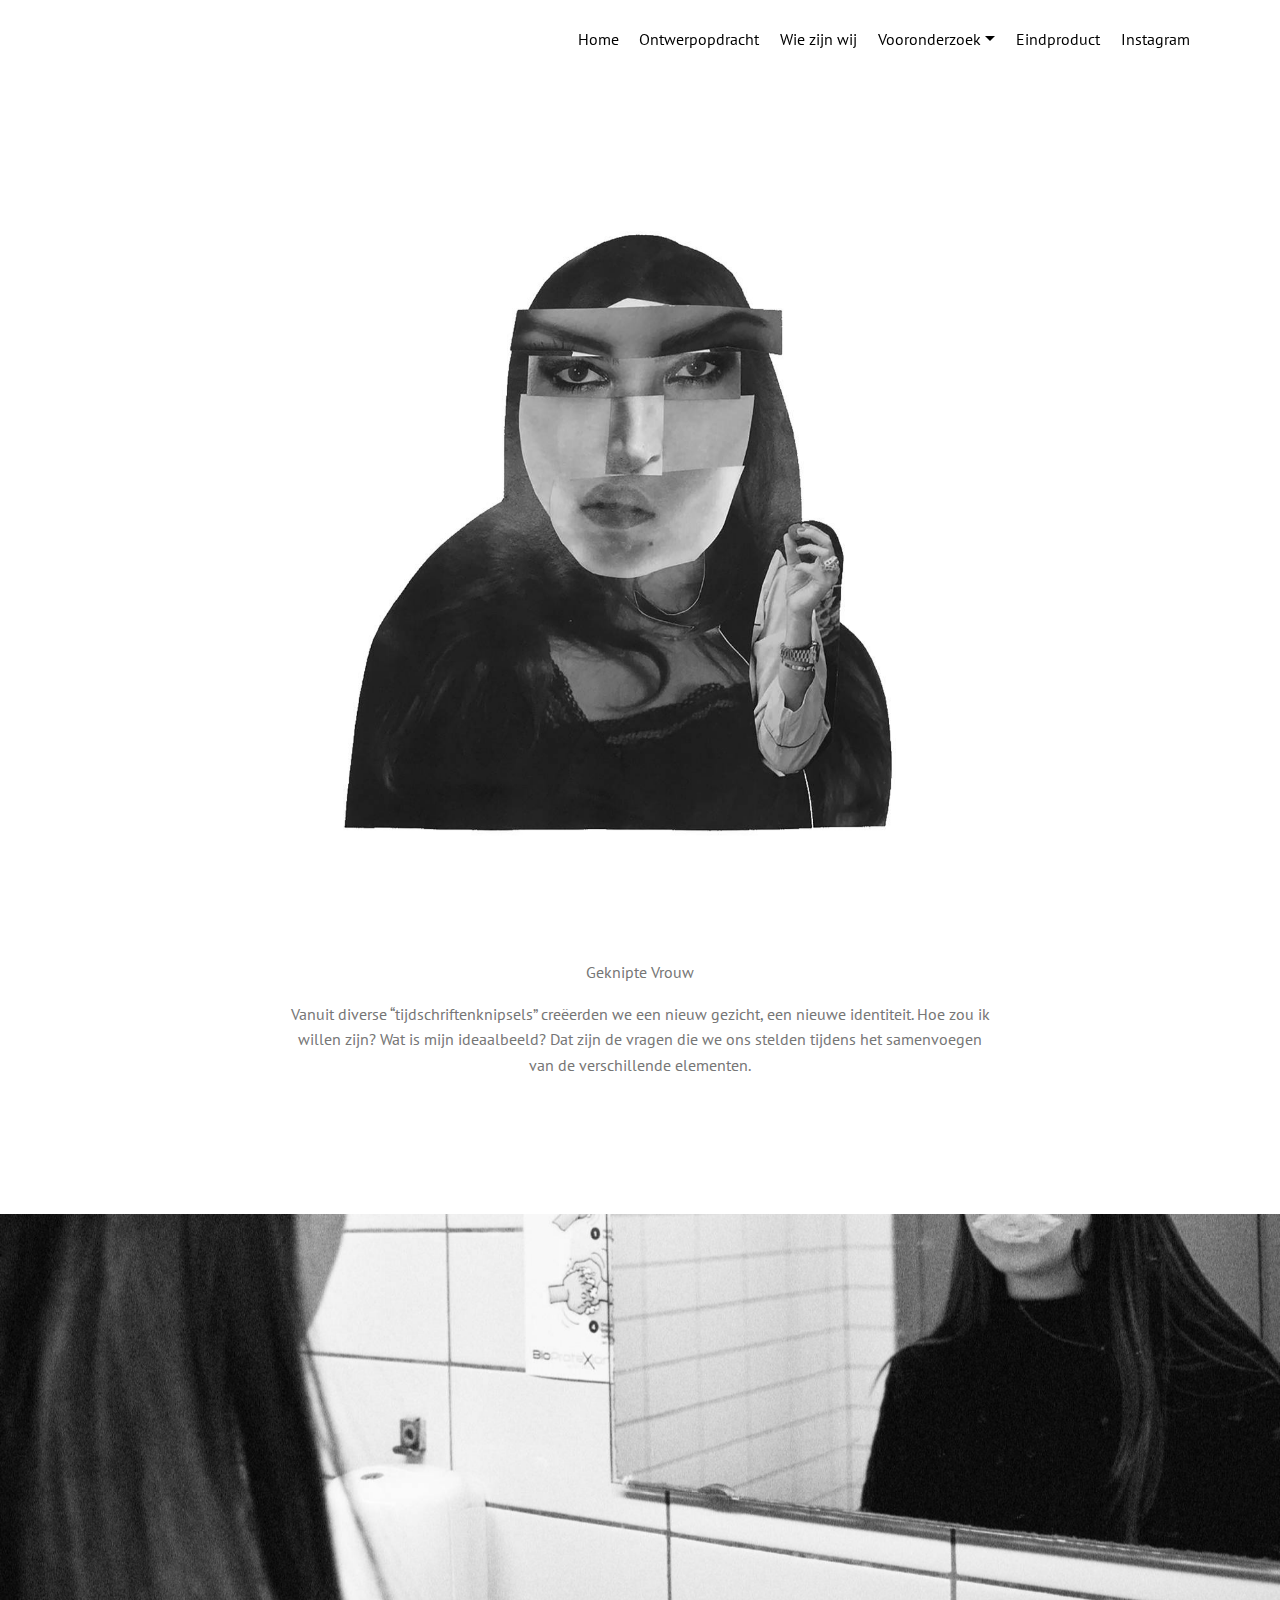
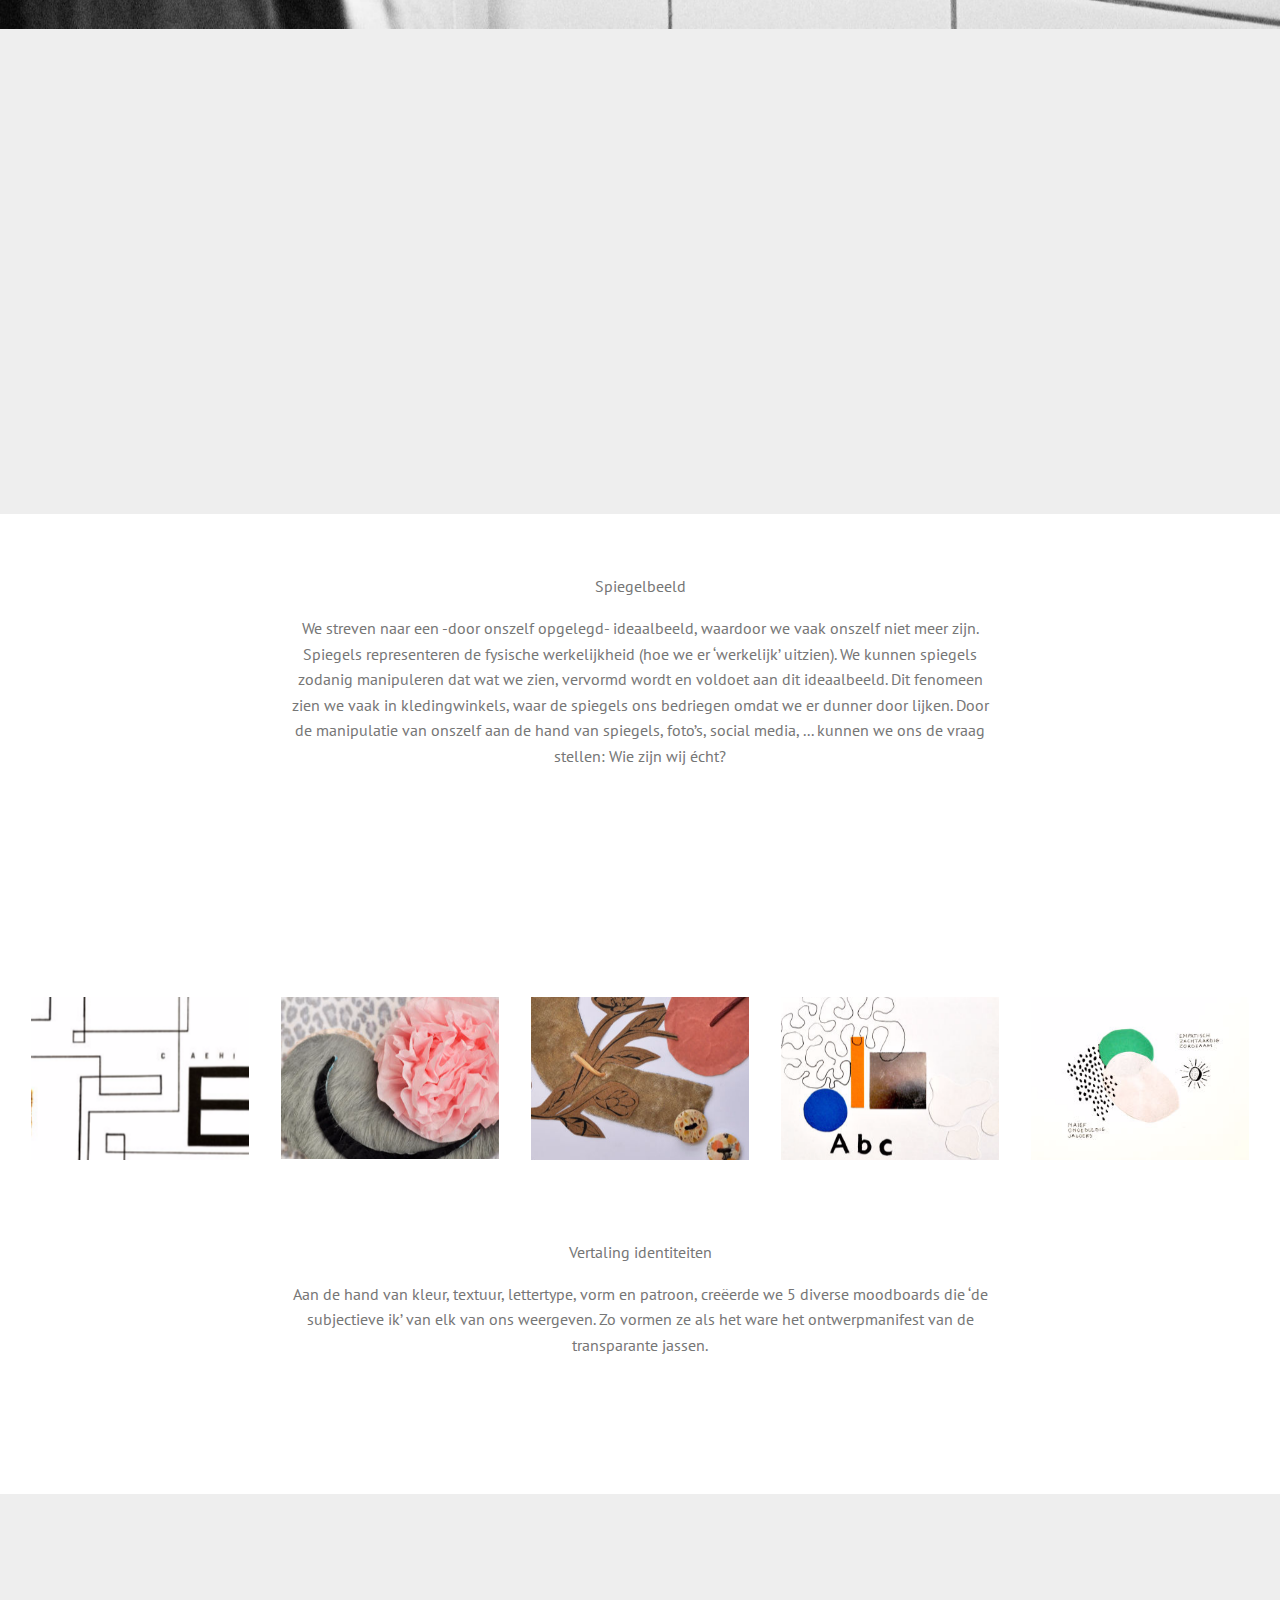
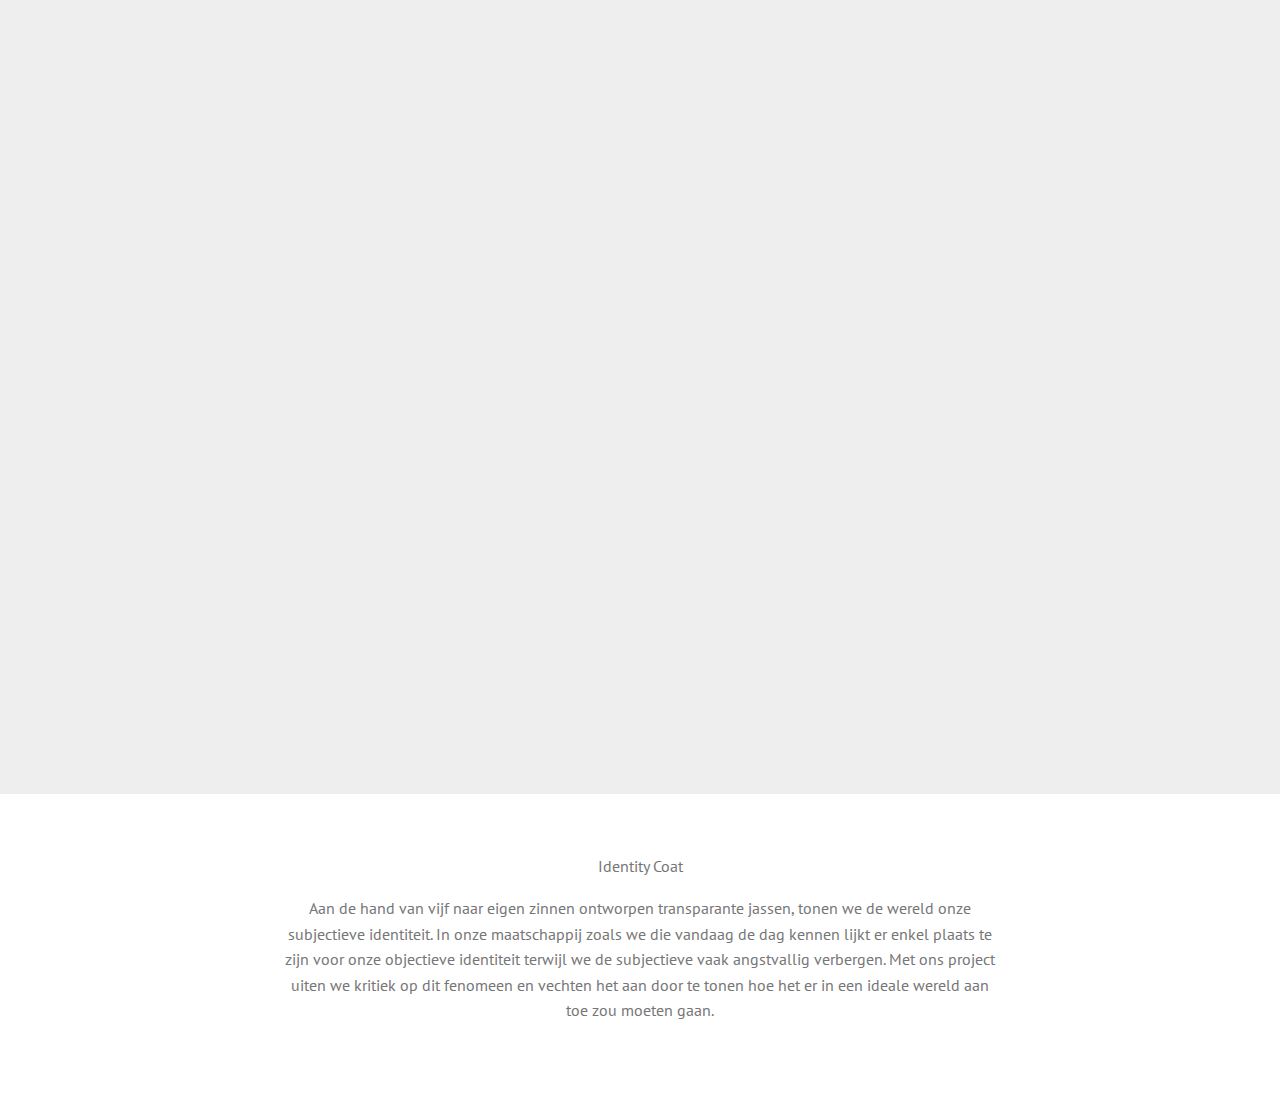
==== commit 53cfa695: "create github pages" ====
--- a/page1.html
+++ b/page1.html
@@ -45,7 +45,8 @@
             <ul class="navbar-nav nav-dropdown nav-right navbar-nav-top-padding" data-app-modern-menu="true"><li class="nav-item">
                     <a class="nav-link link text-black display-4" href="index.html">
                         Home</a>
-                </li><li class="nav-item"><a class="nav-link link text-black display-4" href="page3.html">
+                </li><li class="nav-item"><a class="nav-link link text-black display-4" href="page4.html">
+                        Ontwerpopdracht</a></li><li class="nav-item"><a class="nav-link link text-black display-4" href="page3.html">
                         Wie zijn wij</a></li><li class="nav-item dropdown"><a class="nav-link link dropdown-toggle text-black display-4" href="https://mobirise.co" data-toggle="dropdown-submenu" aria-expanded="false">
                         Vooronderzoek</a><div class="dropdown-menu"><a class="dropdown-item text-black display-4" href="page1.html#header2-4">Geknipte vrouw</a><a class="dropdown-item text-black display-4" href="page1.html#header2-6" aria-expanded="false">Spiegelbeeld</a><a class="dropdown-item text-black display-4" href="page1.html#features17-q" aria-expanded="false">Vertaling identiteiten<br></a><a class="dropdown-item text-black display-4" href="page1.html#header2-a" aria-expanded="false">Identity Coat<br></a></div></li>
                 <li class="nav-item">
@@ -56,7 +57,7 @@
     </nav>
 </section>
 
-<section class="engine"><a href="https://mobirise.info/t">free amp template</a></section><section class="cid-rcc6Wow7Y3 mbr-fullscreen mbr-parallax-background" id="header2-4">
+<section class="engine"><a href="https://mobirise.info/f">easy site maker</a></section><section class="cid-rcc6Wow7Y3 mbr-fullscreen mbr-parallax-background" id="header2-4">
 
     
 
@@ -222,7 +223,7 @@
 
     <div class="container">
         <div class="media-container-row">
-            <div class="mbr-text col-12 col-md-8 mbr-fonts-style display-7"><p><span style="font-size: 1rem;">Identity Coat</span></p><p><span style="font-size: 1rem;">Aan de hand van vijf naar eigen zinnen ontworpen transparante jassen, tonen we de wereld onze subjectieve identiteit. In onze maatschappij zoals we die vandaag de dag kennen lijkt er enkel plaats te zijn voor onze ob- jectieve identiteit terwijl we de subjectieve vaak angstvallig verbergen. Met ons project uiten we kritiek op dit fenomeen en vechten het aan door te tonen hoe het er in een ideale wereld aan toe zou moeten gaan.</span><br></p></div>
+            <div class="mbr-text col-12 col-md-8 mbr-fonts-style display-7"><p><span style="font-size: 1rem;">Identity Coat</span></p><p><span style="font-size: 1rem;">Aan de hand van vijf naar eigen zinnen ontworpen transparante jassen, tonen we de wereld onze subjectieve identiteit. In onze maatschappij zoals we die vandaag de dag kennen lijkt er enkel plaats te zijn voor onze objectieve identiteit terwijl we de subjectieve vaak angstvallig verbergen. Met ons project uiten we kritiek op dit fenomeen en vechten het aan door te tonen hoe het er in een ideale wereld aan toe zou moeten gaan.</span><br></p></div>
         </div>
     </div>
 </section>
--- a/assets/mobirise/css/mbr-additional.css
+++ b/assets/mobirise/css/mbr-additional.css
@@ -2910,7 +2910,7 @@
   color: #767676 !important;
 }
 .cid-rcc9Ymbkug {
-  background-image: url("../../../assets/images/jumbotron.jpg");
+  background-image: url("../../../assets/images/groepsfoto-2000x1333.jpg");
 }
 .cid-rcca4E3E41 {
   padding-top: 60px;
@@ -2920,80 +2920,1402 @@
 .cid-rcca4E3E41 .mbr-section-subtitle {
   color: #767676;
 }
-.cid-rcca6NKbnQ {
-  padding-top: 60px;
-  padding-bottom: 60px;
+.cid-reKonsaDv3 {
+  padding-top: 0px;
+  padding-bottom: 0px;
   background-color: #ffffff;
 }
-.cid-rcca6NKbnQ .mbr-text,
-.cid-rcca6NKbnQ blockquote {
+.cid-reKonsaDv3 .mbr-text,
+.cid-reKonsaDv3 blockquote {
   color: #767676;
 }
-.cid-rcca6NKbnQ .mbr-text {
+.cid-reKonsaDv3 .mbr-text {
   text-align: center;
 }
-.cid-rccacbc2E1 {
-  background: #ffffff;
-  padding-top: 60px;
-  padding-bottom: 60px;
-}
-.cid-rccacbc2E1 .image-block {
-  margin: auto;
-}
-.cid-rccacbc2E1 figcaption {
+.cid-reK3woPquN {
+  padding-top: 45px;
+  padding-bottom: 45px;
+  background-color: #ffffff;
+}
+.cid-reK3woPquN .content-slider {
+  display: -webkit-flex;
+  justify-content: center;
+  -webkit-justify-content: center;
+}
+.cid-reK3woPquN .modal-body .close {
+  background: #1b1b1b;
+}
+.cid-reK3woPquN .modal-body .close span {
+  font-style: normal;
+}
+.cid-reK3woPquN .carousel-inner > .active,
+.cid-reK3woPquN .carousel-inner > .next,
+.cid-reK3woPquN .carousel-inner > .prev {
+  display: -webkit-flex;
+}
+.cid-reK3woPquN .carousel-control .icon-next,
+.cid-reK3woPquN .carousel-control .icon-prev {
+  margin-top: -18px;
+  font-size: 40px;
+  line-height: 27px;
+}
+.cid-reK3woPquN .carousel-control:hover {
+  background: #1b1b1b;
+  color: #fff;
+  opacity: 1;
+}
+@media (max-width: 767px) {
+  .cid-reK3woPquN .container .carousel-control {
+    margin-bottom: 0;
+  }
+  .cid-reK3woPquN .content-slider-wrap {
+    width: 100%!important;
+  }
+}
+.cid-reK3woPquN .boxed-slider {
   position: relative;
-}
-.cid-rccacbc2E1 figcaption div {
+  padding: 93px 0;
+}
+.cid-reK3woPquN .boxed-slider > div {
+  position: relative;
+}
+.cid-reK3woPquN .container img {
+  width: 100%;
+}
+.cid-reK3woPquN .container img + .row {
+  position: absolute;
+  top: 50%;
+  left: 0;
+  right: 0;
+  -webkit-transform: translateY(-50%);
+  -moz-transform: translateY(-50%);
+  transform: translateY(-50%);
+  z-index: 2;
+}
+.cid-reK3woPquN .mbr-section {
+  padding: 0;
+  background-attachment: scroll;
+}
+.cid-reK3woPquN .mbr-table-cell {
+  padding: 0;
+}
+.cid-reK3woPquN .container .carousel-indicators {
+  margin-bottom: 3px;
+}
+.cid-reK3woPquN .carousel-caption {
+  top: 50%;
+  right: 0;
+  bottom: auto;
+  left: 0;
+  display: -webkit-flex;
+  align-items: center;
+  -webkit-transform: translateY(-50%);
+  transform: translateY(-50%);
+  -webkit-align-items: center;
+}
+.cid-reK3woPquN .mbr-overlay {
+  z-index: 1;
+}
+.cid-reK3woPquN .container-slide.container {
+  width: 100%;
+  min-height: 100vh;
+  padding: 0;
+}
+.cid-reK3woPquN .carousel-item {
+  background-position: 50% 50%;
+  background-repeat: no-repeat;
+  background-size: cover;
+  -o-transition: -o-transform 0.6s ease-in-out;
+  -webkit-transition: -webkit-transform 0.6s ease-in-out;
+  transition: transform 0.6s ease-in-out, -webkit-transform 0.6s ease-in-out, -o-transform 0.6s ease-in-out;
+  -webkit-backface-visibility: hidden;
+  backface-visibility: hidden;
+  -webkit-perspective: 1000px;
+  perspective: 1000px;
+}
+@media (max-width: 576px) {
+  .cid-reK3woPquN .carousel-item .container {
+    width: 100%;
+  }
+}
+.cid-reK3woPquN .carousel-item-next.carousel-item-left,
+.cid-reK3woPquN .carousel-item-prev.carousel-item-right {
+  -webkit-transform: translate3d(0, 0, 0);
+  transform: translate3d(0, 0, 0);
+}
+.cid-reK3woPquN .active.carousel-item-right,
+.cid-reK3woPquN .carousel-item-next {
+  -webkit-transform: translate3d(100%, 0, 0);
+  transform: translate3d(100%, 0, 0);
+}
+.cid-reK3woPquN .active.carousel-item-left,
+.cid-reK3woPquN .carousel-item-prev {
+  -webkit-transform: translate3d(-100%, 0, 0);
+  transform: translate3d(-100%, 0, 0);
+}
+.cid-reK3woPquN .mbr-slider .carousel-control {
+  top: 50%;
+  width: 50px;
+  height: 50px;
+  margin-top: -1.5rem;
+  font-size: 35px;
+  background-color: rgba(0, 0, 0, 0.5);
+  border: 2px solid #fff;
+  border-radius: 50%;
+  transition: all .3s;
+}
+.cid-reK3woPquN .mbr-slider .carousel-control.carousel-control-prev {
+  left: 0;
+  margin-left: 2.5rem;
+}
+.cid-reK3woPquN .mbr-slider .carousel-control.carousel-control-next {
+  right: 0;
+  margin-right: 2.5rem;
+}
+.cid-reK3woPquN .mbr-slider .carousel-control .mbr-iconfont {
+  font-size: 1.5rem;
+}
+@media (max-width: 767px) {
+  .cid-reK3woPquN .mbr-slider .carousel-control {
+    top: auto;
+    bottom: 1rem;
+  }
+}
+.cid-reK3woPquN .mbr-slider .carousel-indicators {
   position: absolute;
   bottom: 0;
+  margin-bottom: 1.5rem !important;
+}
+.cid-reK3woPquN .mbr-slider .carousel-indicators li {
+  max-width: 15px;
+  height: 15px;
+  max-height: 15px;
+  margin: 3px;
+  background-color: rgba(0, 0, 0, 0.5);
+  border: 2px solid #fff;
+  border-radius: 50%;
+  opacity: .5;
+  transition: all .3s;
+}
+.cid-reK3woPquN .mbr-slider .carousel-indicators li.active,
+.cid-reK3woPquN .mbr-slider .carousel-indicators li:hover {
+  opacity: .9;
+}
+.cid-reK3woPquN .mbr-slider .carousel-indicators li::after,
+.cid-reK3woPquN .mbr-slider .carousel-indicators li::before {
+  content: none;
+}
+.cid-reK3woPquN .mbr-slider .carousel-indicators.ie-fix {
+  left: 50%;
+  display: block;
+  width: 60%;
+  margin-left: -30%;
+  text-align: center;
+}
+@media (max-width: 576px) {
+  .cid-reK3woPquN .mbr-slider .carousel-indicators {
+    display: none !important;
+  }
+}
+.cid-reK3woPquN .mbr-slider > .container img {
   width: 100%;
 }
-@media (max-width: 768px) {
-  .cid-rccacbc2E1 .image-block {
-    width: 100% !important;
-  }
-}
-.cid-rccadbrMaH {
-  background: #ffffff;
-  padding-top: 60px;
-  padding-bottom: 60px;
-}
-.cid-rccadbrMaH .image-block {
-  margin: auto;
-}
-.cid-rccadbrMaH figcaption {
+.cid-reK3woPquN .mbr-slider > .container img + .row {
+  position: absolute;
+  top: 50%;
+  right: 0;
+  left: 0;
+  z-index: 2;
+  -moz-transform: translateY(-50%);
+  -webkit-transform: translateY(-50%);
+  transform: translateY(-50%);
+}
+.cid-reK3woPquN .mbr-slider > .container .carousel-indicators {
+  margin-bottom: 3px;
+}
+@media (max-width: 576px) {
+  .cid-reK3woPquN .mbr-slider > .container .carousel-control {
+    margin-bottom: 0;
+  }
+}
+.cid-reK3woPquN .mbr-slider .mbr-section {
+  padding: 0;
+  background-attachment: scroll;
+}
+.cid-reK3woPquN .mbr-slider .mbr-table-cell {
+  padding: 0;
+}
+.cid-reK3woPquN .carousel-item .container.container-slide {
+  position: initial;
+  width: auto;
+  min-height: 0;
+}
+.cid-reK3woPquN .full-screen .slider-fullscreen-image {
+  min-height: 100vh;
+  background-repeat: no-repeat;
+  background-position: 50% 50%;
+  background-size: cover;
+}
+.cid-reK3woPquN .full-screen .slider-fullscreen-image.active {
+  display: -o-flex;
+}
+.cid-reK3woPquN .full-screen .container {
+  width: auto;
+  padding-right: 0;
+  padding-left: 0;
+}
+.cid-reK3woPquN .full-screen .carousel-item .container.container-slide {
+  width: 100%;
+  min-height: 100vh;
+  padding: 0;
+}
+.cid-reK3woPquN .full-screen .carousel-item .container.container-slide img {
+  display: none;
+}
+.cid-reK3woPquN .mbr-background-video-preview {
+  position: absolute;
+  top: 0;
+  right: 0;
+  bottom: 0;
+  left: 0;
+}
+.cid-reK3woPquN .mbr-overlay ~ .container-slide {
+  z-index: auto;
+}
+.cid-reK3woPquN .mbr-slider.slide .container {
+  overflow: hidden;
+  padding: 0;
+}
+.cid-reK3woPquN .carousel-inner {
+  height: 100%;
+}
+.cid-reK3woPquN .slider-fullscreen-image {
+  height: 100%;
+  background: transparent !important;
+}
+.cid-reK3woPquN .image_wrapper {
+  height: 400px;
+  width: 100%;
   position: relative;
-}
-.cid-rccadbrMaH figcaption div {
+  display: inline-block;
+}
+.cid-reK3woPquN .image_wrapper img {
+  width: auto !important;
+  height: 100%;
+}
+.cid-reK3woPquN .carousel-item .container-slide {
+  text-align: center;
+}
+.cid-reK3woPquN .content-slider-wrap {
+  width: 60%;
+}
+.cid-reK3wXHQI4 {
+  padding-top: 45px;
+  padding-bottom: 45px;
+  background-color: #ffffff;
+}
+.cid-reK3wXHQI4 .content-slider {
+  display: -webkit-flex;
+  justify-content: center;
+  -webkit-justify-content: center;
+}
+.cid-reK3wXHQI4 .modal-body .close {
+  background: #1b1b1b;
+}
+.cid-reK3wXHQI4 .modal-body .close span {
+  font-style: normal;
+}
+.cid-reK3wXHQI4 .carousel-inner > .active,
+.cid-reK3wXHQI4 .carousel-inner > .next,
+.cid-reK3wXHQI4 .carousel-inner > .prev {
+  display: -webkit-flex;
+}
+.cid-reK3wXHQI4 .carousel-control .icon-next,
+.cid-reK3wXHQI4 .carousel-control .icon-prev {
+  margin-top: -18px;
+  font-size: 40px;
+  line-height: 27px;
+}
+.cid-reK3wXHQI4 .carousel-control:hover {
+  background: #1b1b1b;
+  color: #fff;
+  opacity: 1;
+}
+@media (max-width: 767px) {
+  .cid-reK3wXHQI4 .container .carousel-control {
+    margin-bottom: 0;
+  }
+  .cid-reK3wXHQI4 .content-slider-wrap {
+    width: 100%!important;
+  }
+}
+.cid-reK3wXHQI4 .boxed-slider {
+  position: relative;
+  padding: 93px 0;
+}
+.cid-reK3wXHQI4 .boxed-slider > div {
+  position: relative;
+}
+.cid-reK3wXHQI4 .container img {
+  width: 100%;
+}
+.cid-reK3wXHQI4 .container img + .row {
+  position: absolute;
+  top: 50%;
+  left: 0;
+  right: 0;
+  -webkit-transform: translateY(-50%);
+  -moz-transform: translateY(-50%);
+  transform: translateY(-50%);
+  z-index: 2;
+}
+.cid-reK3wXHQI4 .mbr-section {
+  padding: 0;
+  background-attachment: scroll;
+}
+.cid-reK3wXHQI4 .mbr-table-cell {
+  padding: 0;
+}
+.cid-reK3wXHQI4 .container .carousel-indicators {
+  margin-bottom: 3px;
+}
+.cid-reK3wXHQI4 .carousel-caption {
+  top: 50%;
+  right: 0;
+  bottom: auto;
+  left: 0;
+  display: -webkit-flex;
+  align-items: center;
+  -webkit-transform: translateY(-50%);
+  transform: translateY(-50%);
+  -webkit-align-items: center;
+}
+.cid-reK3wXHQI4 .mbr-overlay {
+  z-index: 1;
+}
+.cid-reK3wXHQI4 .container-slide.container {
+  width: 100%;
+  min-height: 100vh;
+  padding: 0;
+}
+.cid-reK3wXHQI4 .carousel-item {
+  background-position: 50% 50%;
+  background-repeat: no-repeat;
+  background-size: cover;
+  -o-transition: -o-transform 0.6s ease-in-out;
+  -webkit-transition: -webkit-transform 0.6s ease-in-out;
+  transition: transform 0.6s ease-in-out, -webkit-transform 0.6s ease-in-out, -o-transform 0.6s ease-in-out;
+  -webkit-backface-visibility: hidden;
+  backface-visibility: hidden;
+  -webkit-perspective: 1000px;
+  perspective: 1000px;
+}
+@media (max-width: 576px) {
+  .cid-reK3wXHQI4 .carousel-item .container {
+    width: 100%;
+  }
+}
+.cid-reK3wXHQI4 .carousel-item-next.carousel-item-left,
+.cid-reK3wXHQI4 .carousel-item-prev.carousel-item-right {
+  -webkit-transform: translate3d(0, 0, 0);
+  transform: translate3d(0, 0, 0);
+}
+.cid-reK3wXHQI4 .active.carousel-item-right,
+.cid-reK3wXHQI4 .carousel-item-next {
+  -webkit-transform: translate3d(100%, 0, 0);
+  transform: translate3d(100%, 0, 0);
+}
+.cid-reK3wXHQI4 .active.carousel-item-left,
+.cid-reK3wXHQI4 .carousel-item-prev {
+  -webkit-transform: translate3d(-100%, 0, 0);
+  transform: translate3d(-100%, 0, 0);
+}
+.cid-reK3wXHQI4 .mbr-slider .carousel-control {
+  top: 50%;
+  width: 50px;
+  height: 50px;
+  margin-top: -1.5rem;
+  font-size: 35px;
+  background-color: rgba(0, 0, 0, 0.5);
+  border: 2px solid #fff;
+  border-radius: 50%;
+  transition: all .3s;
+}
+.cid-reK3wXHQI4 .mbr-slider .carousel-control.carousel-control-prev {
+  left: 0;
+  margin-left: 2.5rem;
+}
+.cid-reK3wXHQI4 .mbr-slider .carousel-control.carousel-control-next {
+  right: 0;
+  margin-right: 2.5rem;
+}
+.cid-reK3wXHQI4 .mbr-slider .carousel-control .mbr-iconfont {
+  font-size: 1.5rem;
+}
+@media (max-width: 767px) {
+  .cid-reK3wXHQI4 .mbr-slider .carousel-control {
+    top: auto;
+    bottom: 1rem;
+  }
+}
+.cid-reK3wXHQI4 .mbr-slider .carousel-indicators {
   position: absolute;
   bottom: 0;
+  margin-bottom: 1.5rem !important;
+}
+.cid-reK3wXHQI4 .mbr-slider .carousel-indicators li {
+  max-width: 15px;
+  height: 15px;
+  max-height: 15px;
+  margin: 3px;
+  background-color: rgba(0, 0, 0, 0.5);
+  border: 2px solid #fff;
+  border-radius: 50%;
+  opacity: .5;
+  transition: all .3s;
+}
+.cid-reK3wXHQI4 .mbr-slider .carousel-indicators li.active,
+.cid-reK3wXHQI4 .mbr-slider .carousel-indicators li:hover {
+  opacity: .9;
+}
+.cid-reK3wXHQI4 .mbr-slider .carousel-indicators li::after,
+.cid-reK3wXHQI4 .mbr-slider .carousel-indicators li::before {
+  content: none;
+}
+.cid-reK3wXHQI4 .mbr-slider .carousel-indicators.ie-fix {
+  left: 50%;
+  display: block;
+  width: 60%;
+  margin-left: -30%;
+  text-align: center;
+}
+@media (max-width: 576px) {
+  .cid-reK3wXHQI4 .mbr-slider .carousel-indicators {
+    display: none !important;
+  }
+}
+.cid-reK3wXHQI4 .mbr-slider > .container img {
   width: 100%;
 }
-@media (max-width: 768px) {
-  .cid-rccadbrMaH .image-block {
-    width: 100% !important;
-  }
-}
-.cid-rccadJ3mRJ {
-  background: #ffffff;
-  padding-top: 60px;
-  padding-bottom: 60px;
-}
-.cid-rccadJ3mRJ .image-block {
-  margin: auto;
-}
-.cid-rccadJ3mRJ figcaption {
+.cid-reK3wXHQI4 .mbr-slider > .container img + .row {
+  position: absolute;
+  top: 50%;
+  right: 0;
+  left: 0;
+  z-index: 2;
+  -moz-transform: translateY(-50%);
+  -webkit-transform: translateY(-50%);
+  transform: translateY(-50%);
+}
+.cid-reK3wXHQI4 .mbr-slider > .container .carousel-indicators {
+  margin-bottom: 3px;
+}
+@media (max-width: 576px) {
+  .cid-reK3wXHQI4 .mbr-slider > .container .carousel-control {
+    margin-bottom: 0;
+  }
+}
+.cid-reK3wXHQI4 .mbr-slider .mbr-section {
+  padding: 0;
+  background-attachment: scroll;
+}
+.cid-reK3wXHQI4 .mbr-slider .mbr-table-cell {
+  padding: 0;
+}
+.cid-reK3wXHQI4 .carousel-item .container.container-slide {
+  position: initial;
+  width: auto;
+  min-height: 0;
+}
+.cid-reK3wXHQI4 .full-screen .slider-fullscreen-image {
+  min-height: 100vh;
+  background-repeat: no-repeat;
+  background-position: 50% 50%;
+  background-size: cover;
+}
+.cid-reK3wXHQI4 .full-screen .slider-fullscreen-image.active {
+  display: -o-flex;
+}
+.cid-reK3wXHQI4 .full-screen .container {
+  width: auto;
+  padding-right: 0;
+  padding-left: 0;
+}
+.cid-reK3wXHQI4 .full-screen .carousel-item .container.container-slide {
+  width: 100%;
+  min-height: 100vh;
+  padding: 0;
+}
+.cid-reK3wXHQI4 .full-screen .carousel-item .container.container-slide img {
+  display: none;
+}
+.cid-reK3wXHQI4 .mbr-background-video-preview {
+  position: absolute;
+  top: 0;
+  right: 0;
+  bottom: 0;
+  left: 0;
+}
+.cid-reK3wXHQI4 .mbr-overlay ~ .container-slide {
+  z-index: auto;
+}
+.cid-reK3wXHQI4 .mbr-slider.slide .container {
+  overflow: hidden;
+  padding: 0;
+}
+.cid-reK3wXHQI4 .carousel-inner {
+  height: 100%;
+}
+.cid-reK3wXHQI4 .slider-fullscreen-image {
+  height: 100%;
+  background: transparent !important;
+}
+.cid-reK3wXHQI4 .image_wrapper {
+  height: 400px;
+  width: 100%;
   position: relative;
-}
-.cid-rccadJ3mRJ figcaption div {
+  display: inline-block;
+}
+.cid-reK3wXHQI4 .image_wrapper img {
+  width: auto !important;
+  height: 100%;
+}
+.cid-reK3wXHQI4 .carousel-item .container-slide {
+  text-align: center;
+}
+.cid-reK3wXHQI4 .content-slider-wrap {
+  width: 60%;
+}
+.cid-reK3xsYyB2 {
+  padding-top: 45px;
+  padding-bottom: 45px;
+  background-color: #ffffff;
+}
+.cid-reK3xsYyB2 .content-slider {
+  display: -webkit-flex;
+  justify-content: center;
+  -webkit-justify-content: center;
+}
+.cid-reK3xsYyB2 .modal-body .close {
+  background: #1b1b1b;
+}
+.cid-reK3xsYyB2 .modal-body .close span {
+  font-style: normal;
+}
+.cid-reK3xsYyB2 .carousel-inner > .active,
+.cid-reK3xsYyB2 .carousel-inner > .next,
+.cid-reK3xsYyB2 .carousel-inner > .prev {
+  display: -webkit-flex;
+}
+.cid-reK3xsYyB2 .carousel-control .icon-next,
+.cid-reK3xsYyB2 .carousel-control .icon-prev {
+  margin-top: -18px;
+  font-size: 40px;
+  line-height: 27px;
+}
+.cid-reK3xsYyB2 .carousel-control:hover {
+  background: #1b1b1b;
+  color: #fff;
+  opacity: 1;
+}
+@media (max-width: 767px) {
+  .cid-reK3xsYyB2 .container .carousel-control {
+    margin-bottom: 0;
+  }
+  .cid-reK3xsYyB2 .content-slider-wrap {
+    width: 100%!important;
+  }
+}
+.cid-reK3xsYyB2 .boxed-slider {
+  position: relative;
+  padding: 93px 0;
+}
+.cid-reK3xsYyB2 .boxed-slider > div {
+  position: relative;
+}
+.cid-reK3xsYyB2 .container img {
+  width: 100%;
+}
+.cid-reK3xsYyB2 .container img + .row {
+  position: absolute;
+  top: 50%;
+  left: 0;
+  right: 0;
+  -webkit-transform: translateY(-50%);
+  -moz-transform: translateY(-50%);
+  transform: translateY(-50%);
+  z-index: 2;
+}
+.cid-reK3xsYyB2 .mbr-section {
+  padding: 0;
+  background-attachment: scroll;
+}
+.cid-reK3xsYyB2 .mbr-table-cell {
+  padding: 0;
+}
+.cid-reK3xsYyB2 .container .carousel-indicators {
+  margin-bottom: 3px;
+}
+.cid-reK3xsYyB2 .carousel-caption {
+  top: 50%;
+  right: 0;
+  bottom: auto;
+  left: 0;
+  display: -webkit-flex;
+  align-items: center;
+  -webkit-transform: translateY(-50%);
+  transform: translateY(-50%);
+  -webkit-align-items: center;
+}
+.cid-reK3xsYyB2 .mbr-overlay {
+  z-index: 1;
+}
+.cid-reK3xsYyB2 .container-slide.container {
+  width: 100%;
+  min-height: 100vh;
+  padding: 0;
+}
+.cid-reK3xsYyB2 .carousel-item {
+  background-position: 50% 50%;
+  background-repeat: no-repeat;
+  background-size: cover;
+  -o-transition: -o-transform 0.6s ease-in-out;
+  -webkit-transition: -webkit-transform 0.6s ease-in-out;
+  transition: transform 0.6s ease-in-out, -webkit-transform 0.6s ease-in-out, -o-transform 0.6s ease-in-out;
+  -webkit-backface-visibility: hidden;
+  backface-visibility: hidden;
+  -webkit-perspective: 1000px;
+  perspective: 1000px;
+}
+@media (max-width: 576px) {
+  .cid-reK3xsYyB2 .carousel-item .container {
+    width: 100%;
+  }
+}
+.cid-reK3xsYyB2 .carousel-item-next.carousel-item-left,
+.cid-reK3xsYyB2 .carousel-item-prev.carousel-item-right {
+  -webkit-transform: translate3d(0, 0, 0);
+  transform: translate3d(0, 0, 0);
+}
+.cid-reK3xsYyB2 .active.carousel-item-right,
+.cid-reK3xsYyB2 .carousel-item-next {
+  -webkit-transform: translate3d(100%, 0, 0);
+  transform: translate3d(100%, 0, 0);
+}
+.cid-reK3xsYyB2 .active.carousel-item-left,
+.cid-reK3xsYyB2 .carousel-item-prev {
+  -webkit-transform: translate3d(-100%, 0, 0);
+  transform: translate3d(-100%, 0, 0);
+}
+.cid-reK3xsYyB2 .mbr-slider .carousel-control {
+  top: 50%;
+  width: 50px;
+  height: 50px;
+  margin-top: -1.5rem;
+  font-size: 35px;
+  background-color: rgba(0, 0, 0, 0.5);
+  border: 2px solid #fff;
+  border-radius: 50%;
+  transition: all .3s;
+}
+.cid-reK3xsYyB2 .mbr-slider .carousel-control.carousel-control-prev {
+  left: 0;
+  margin-left: 2.5rem;
+}
+.cid-reK3xsYyB2 .mbr-slider .carousel-control.carousel-control-next {
+  right: 0;
+  margin-right: 2.5rem;
+}
+.cid-reK3xsYyB2 .mbr-slider .carousel-control .mbr-iconfont {
+  font-size: 1.5rem;
+}
+@media (max-width: 767px) {
+  .cid-reK3xsYyB2 .mbr-slider .carousel-control {
+    top: auto;
+    bottom: 1rem;
+  }
+}
+.cid-reK3xsYyB2 .mbr-slider .carousel-indicators {
   position: absolute;
   bottom: 0;
+  margin-bottom: 1.5rem !important;
+}
+.cid-reK3xsYyB2 .mbr-slider .carousel-indicators li {
+  max-width: 15px;
+  height: 15px;
+  max-height: 15px;
+  margin: 3px;
+  background-color: rgba(0, 0, 0, 0.5);
+  border: 2px solid #fff;
+  border-radius: 50%;
+  opacity: .5;
+  transition: all .3s;
+}
+.cid-reK3xsYyB2 .mbr-slider .carousel-indicators li.active,
+.cid-reK3xsYyB2 .mbr-slider .carousel-indicators li:hover {
+  opacity: .9;
+}
+.cid-reK3xsYyB2 .mbr-slider .carousel-indicators li::after,
+.cid-reK3xsYyB2 .mbr-slider .carousel-indicators li::before {
+  content: none;
+}
+.cid-reK3xsYyB2 .mbr-slider .carousel-indicators.ie-fix {
+  left: 50%;
+  display: block;
+  width: 60%;
+  margin-left: -30%;
+  text-align: center;
+}
+@media (max-width: 576px) {
+  .cid-reK3xsYyB2 .mbr-slider .carousel-indicators {
+    display: none !important;
+  }
+}
+.cid-reK3xsYyB2 .mbr-slider > .container img {
   width: 100%;
 }
-@media (max-width: 768px) {
-  .cid-rccadJ3mRJ .image-block {
-    width: 100% !important;
-  }
+.cid-reK3xsYyB2 .mbr-slider > .container img + .row {
+  position: absolute;
+  top: 50%;
+  right: 0;
+  left: 0;
+  z-index: 2;
+  -moz-transform: translateY(-50%);
+  -webkit-transform: translateY(-50%);
+  transform: translateY(-50%);
+}
+.cid-reK3xsYyB2 .mbr-slider > .container .carousel-indicators {
+  margin-bottom: 3px;
+}
+@media (max-width: 576px) {
+  .cid-reK3xsYyB2 .mbr-slider > .container .carousel-control {
+    margin-bottom: 0;
+  }
+}
+.cid-reK3xsYyB2 .mbr-slider .mbr-section {
+  padding: 0;
+  background-attachment: scroll;
+}
+.cid-reK3xsYyB2 .mbr-slider .mbr-table-cell {
+  padding: 0;
+}
+.cid-reK3xsYyB2 .carousel-item .container.container-slide {
+  position: initial;
+  width: auto;
+  min-height: 0;
+}
+.cid-reK3xsYyB2 .full-screen .slider-fullscreen-image {
+  min-height: 100vh;
+  background-repeat: no-repeat;
+  background-position: 50% 50%;
+  background-size: cover;
+}
+.cid-reK3xsYyB2 .full-screen .slider-fullscreen-image.active {
+  display: -o-flex;
+}
+.cid-reK3xsYyB2 .full-screen .container {
+  width: auto;
+  padding-right: 0;
+  padding-left: 0;
+}
+.cid-reK3xsYyB2 .full-screen .carousel-item .container.container-slide {
+  width: 100%;
+  min-height: 100vh;
+  padding: 0;
+}
+.cid-reK3xsYyB2 .full-screen .carousel-item .container.container-slide img {
+  display: none;
+}
+.cid-reK3xsYyB2 .mbr-background-video-preview {
+  position: absolute;
+  top: 0;
+  right: 0;
+  bottom: 0;
+  left: 0;
+}
+.cid-reK3xsYyB2 .mbr-overlay ~ .container-slide {
+  z-index: auto;
+}
+.cid-reK3xsYyB2 .mbr-slider.slide .container {
+  overflow: hidden;
+  padding: 0;
+}
+.cid-reK3xsYyB2 .carousel-inner {
+  height: 100%;
+}
+.cid-reK3xsYyB2 .slider-fullscreen-image {
+  height: 100%;
+  background: transparent !important;
+}
+.cid-reK3xsYyB2 .image_wrapper {
+  height: 400px;
+  width: 100%;
+  position: relative;
+  display: inline-block;
+}
+.cid-reK3xsYyB2 .image_wrapper img {
+  width: auto !important;
+  height: 100%;
+}
+.cid-reK3xsYyB2 .carousel-item .container-slide {
+  text-align: center;
+}
+.cid-reK3xsYyB2 .content-slider-wrap {
+  width: 60%;
+}
+.cid-reK3xWdtkT {
+  padding-top: 45px;
+  padding-bottom: 45px;
+  background-color: #ffffff;
+}
+.cid-reK3xWdtkT .content-slider {
+  display: -webkit-flex;
+  justify-content: center;
+  -webkit-justify-content: center;
+}
+.cid-reK3xWdtkT .modal-body .close {
+  background: #1b1b1b;
+}
+.cid-reK3xWdtkT .modal-body .close span {
+  font-style: normal;
+}
+.cid-reK3xWdtkT .carousel-inner > .active,
+.cid-reK3xWdtkT .carousel-inner > .next,
+.cid-reK3xWdtkT .carousel-inner > .prev {
+  display: -webkit-flex;
+}
+.cid-reK3xWdtkT .carousel-control .icon-next,
+.cid-reK3xWdtkT .carousel-control .icon-prev {
+  margin-top: -18px;
+  font-size: 40px;
+  line-height: 27px;
+}
+.cid-reK3xWdtkT .carousel-control:hover {
+  background: #1b1b1b;
+  color: #fff;
+  opacity: 1;
+}
+@media (max-width: 767px) {
+  .cid-reK3xWdtkT .container .carousel-control {
+    margin-bottom: 0;
+  }
+  .cid-reK3xWdtkT .content-slider-wrap {
+    width: 100%!important;
+  }
+}
+.cid-reK3xWdtkT .boxed-slider {
+  position: relative;
+  padding: 93px 0;
+}
+.cid-reK3xWdtkT .boxed-slider > div {
+  position: relative;
+}
+.cid-reK3xWdtkT .container img {
+  width: 100%;
+}
+.cid-reK3xWdtkT .container img + .row {
+  position: absolute;
+  top: 50%;
+  left: 0;
+  right: 0;
+  -webkit-transform: translateY(-50%);
+  -moz-transform: translateY(-50%);
+  transform: translateY(-50%);
+  z-index: 2;
+}
+.cid-reK3xWdtkT .mbr-section {
+  padding: 0;
+  background-attachment: scroll;
+}
+.cid-reK3xWdtkT .mbr-table-cell {
+  padding: 0;
+}
+.cid-reK3xWdtkT .container .carousel-indicators {
+  margin-bottom: 3px;
+}
+.cid-reK3xWdtkT .carousel-caption {
+  top: 50%;
+  right: 0;
+  bottom: auto;
+  left: 0;
+  display: -webkit-flex;
+  align-items: center;
+  -webkit-transform: translateY(-50%);
+  transform: translateY(-50%);
+  -webkit-align-items: center;
+}
+.cid-reK3xWdtkT .mbr-overlay {
+  z-index: 1;
+}
+.cid-reK3xWdtkT .container-slide.container {
+  width: 100%;
+  min-height: 100vh;
+  padding: 0;
+}
+.cid-reK3xWdtkT .carousel-item {
+  background-position: 50% 50%;
+  background-repeat: no-repeat;
+  background-size: cover;
+  -o-transition: -o-transform 0.6s ease-in-out;
+  -webkit-transition: -webkit-transform 0.6s ease-in-out;
+  transition: transform 0.6s ease-in-out, -webkit-transform 0.6s ease-in-out, -o-transform 0.6s ease-in-out;
+  -webkit-backface-visibility: hidden;
+  backface-visibility: hidden;
+  -webkit-perspective: 1000px;
+  perspective: 1000px;
+}
+@media (max-width: 576px) {
+  .cid-reK3xWdtkT .carousel-item .container {
+    width: 100%;
+  }
+}
+.cid-reK3xWdtkT .carousel-item-next.carousel-item-left,
+.cid-reK3xWdtkT .carousel-item-prev.carousel-item-right {
+  -webkit-transform: translate3d(0, 0, 0);
+  transform: translate3d(0, 0, 0);
+}
+.cid-reK3xWdtkT .active.carousel-item-right,
+.cid-reK3xWdtkT .carousel-item-next {
+  -webkit-transform: translate3d(100%, 0, 0);
+  transform: translate3d(100%, 0, 0);
+}
+.cid-reK3xWdtkT .active.carousel-item-left,
+.cid-reK3xWdtkT .carousel-item-prev {
+  -webkit-transform: translate3d(-100%, 0, 0);
+  transform: translate3d(-100%, 0, 0);
+}
+.cid-reK3xWdtkT .mbr-slider .carousel-control {
+  top: 50%;
+  width: 50px;
+  height: 50px;
+  margin-top: -1.5rem;
+  font-size: 35px;
+  background-color: rgba(0, 0, 0, 0.5);
+  border: 2px solid #fff;
+  border-radius: 50%;
+  transition: all .3s;
+}
+.cid-reK3xWdtkT .mbr-slider .carousel-control.carousel-control-prev {
+  left: 0;
+  margin-left: 2.5rem;
+}
+.cid-reK3xWdtkT .mbr-slider .carousel-control.carousel-control-next {
+  right: 0;
+  margin-right: 2.5rem;
+}
+.cid-reK3xWdtkT .mbr-slider .carousel-control .mbr-iconfont {
+  font-size: 1.5rem;
+}
+@media (max-width: 767px) {
+  .cid-reK3xWdtkT .mbr-slider .carousel-control {
+    top: auto;
+    bottom: 1rem;
+  }
+}
+.cid-reK3xWdtkT .mbr-slider .carousel-indicators {
+  position: absolute;
+  bottom: 0;
+  margin-bottom: 1.5rem !important;
+}
+.cid-reK3xWdtkT .mbr-slider .carousel-indicators li {
+  max-width: 15px;
+  height: 15px;
+  max-height: 15px;
+  margin: 3px;
+  background-color: rgba(0, 0, 0, 0.5);
+  border: 2px solid #fff;
+  border-radius: 50%;
+  opacity: .5;
+  transition: all .3s;
+}
+.cid-reK3xWdtkT .mbr-slider .carousel-indicators li.active,
+.cid-reK3xWdtkT .mbr-slider .carousel-indicators li:hover {
+  opacity: .9;
+}
+.cid-reK3xWdtkT .mbr-slider .carousel-indicators li::after,
+.cid-reK3xWdtkT .mbr-slider .carousel-indicators li::before {
+  content: none;
+}
+.cid-reK3xWdtkT .mbr-slider .carousel-indicators.ie-fix {
+  left: 50%;
+  display: block;
+  width: 60%;
+  margin-left: -30%;
+  text-align: center;
+}
+@media (max-width: 576px) {
+  .cid-reK3xWdtkT .mbr-slider .carousel-indicators {
+    display: none !important;
+  }
+}
+.cid-reK3xWdtkT .mbr-slider > .container img {
+  width: 100%;
+}
+.cid-reK3xWdtkT .mbr-slider > .container img + .row {
+  position: absolute;
+  top: 50%;
+  right: 0;
+  left: 0;
+  z-index: 2;
+  -moz-transform: translateY(-50%);
+  -webkit-transform: translateY(-50%);
+  transform: translateY(-50%);
+}
+.cid-reK3xWdtkT .mbr-slider > .container .carousel-indicators {
+  margin-bottom: 3px;
+}
+@media (max-width: 576px) {
+  .cid-reK3xWdtkT .mbr-slider > .container .carousel-control {
+    margin-bottom: 0;
+  }
+}
+.cid-reK3xWdtkT .mbr-slider .mbr-section {
+  padding: 0;
+  background-attachment: scroll;
+}
+.cid-reK3xWdtkT .mbr-slider .mbr-table-cell {
+  padding: 0;
+}
+.cid-reK3xWdtkT .carousel-item .container.container-slide {
+  position: initial;
+  width: auto;
+  min-height: 0;
+}
+.cid-reK3xWdtkT .full-screen .slider-fullscreen-image {
+  min-height: 100vh;
+  background-repeat: no-repeat;
+  background-position: 50% 50%;
+  background-size: cover;
+}
+.cid-reK3xWdtkT .full-screen .slider-fullscreen-image.active {
+  display: -o-flex;
+}
+.cid-reK3xWdtkT .full-screen .container {
+  width: auto;
+  padding-right: 0;
+  padding-left: 0;
+}
+.cid-reK3xWdtkT .full-screen .carousel-item .container.container-slide {
+  width: 100%;
+  min-height: 100vh;
+  padding: 0;
+}
+.cid-reK3xWdtkT .full-screen .carousel-item .container.container-slide img {
+  display: none;
+}
+.cid-reK3xWdtkT .mbr-background-video-preview {
+  position: absolute;
+  top: 0;
+  right: 0;
+  bottom: 0;
+  left: 0;
+}
+.cid-reK3xWdtkT .mbr-overlay ~ .container-slide {
+  z-index: auto;
+}
+.cid-reK3xWdtkT .mbr-slider.slide .container {
+  overflow: hidden;
+  padding: 0;
+}
+.cid-reK3xWdtkT .carousel-inner {
+  height: 100%;
+}
+.cid-reK3xWdtkT .slider-fullscreen-image {
+  height: 100%;
+  background: transparent !important;
+}
+.cid-reK3xWdtkT .image_wrapper {
+  height: 400px;
+  width: 100%;
+  position: relative;
+  display: inline-block;
+}
+.cid-reK3xWdtkT .image_wrapper img {
+  width: auto !important;
+  height: 100%;
+}
+.cid-reK3xWdtkT .carousel-item .container-slide {
+  text-align: center;
+}
+.cid-reK3xWdtkT .content-slider-wrap {
+  width: 60%;
+}
+.cid-reK3mtj4PN {
+  padding-top: 45px;
+  padding-bottom: 45px;
+  background-color: #ffffff;
+}
+.cid-reK3mtj4PN .content-slider {
+  display: -webkit-flex;
+  justify-content: center;
+  -webkit-justify-content: center;
+}
+.cid-reK3mtj4PN .modal-body .close {
+  background: #1b1b1b;
+}
+.cid-reK3mtj4PN .modal-body .close span {
+  font-style: normal;
+}
+.cid-reK3mtj4PN .carousel-inner > .active,
+.cid-reK3mtj4PN .carousel-inner > .next,
+.cid-reK3mtj4PN .carousel-inner > .prev {
+  display: -webkit-flex;
+}
+.cid-reK3mtj4PN .carousel-control .icon-next,
+.cid-reK3mtj4PN .carousel-control .icon-prev {
+  margin-top: -18px;
+  font-size: 40px;
+  line-height: 27px;
+}
+.cid-reK3mtj4PN .carousel-control:hover {
+  background: #1b1b1b;
+  color: #fff;
+  opacity: 1;
+}
+@media (max-width: 767px) {
+  .cid-reK3mtj4PN .container .carousel-control {
+    margin-bottom: 0;
+  }
+  .cid-reK3mtj4PN .content-slider-wrap {
+    width: 100%!important;
+  }
+}
+.cid-reK3mtj4PN .boxed-slider {
+  position: relative;
+  padding: 93px 0;
+}
+.cid-reK3mtj4PN .boxed-slider > div {
+  position: relative;
+}
+.cid-reK3mtj4PN .container img {
+  width: 100%;
+}
+.cid-reK3mtj4PN .container img + .row {
+  position: absolute;
+  top: 50%;
+  left: 0;
+  right: 0;
+  -webkit-transform: translateY(-50%);
+  -moz-transform: translateY(-50%);
+  transform: translateY(-50%);
+  z-index: 2;
+}
+.cid-reK3mtj4PN .mbr-section {
+  padding: 0;
+  background-attachment: scroll;
+}
+.cid-reK3mtj4PN .mbr-table-cell {
+  padding: 0;
+}
+.cid-reK3mtj4PN .container .carousel-indicators {
+  margin-bottom: 3px;
+}
+.cid-reK3mtj4PN .carousel-caption {
+  top: 50%;
+  right: 0;
+  bottom: auto;
+  left: 0;
+  display: -webkit-flex;
+  align-items: center;
+  -webkit-transform: translateY(-50%);
+  transform: translateY(-50%);
+  -webkit-align-items: center;
+}
+.cid-reK3mtj4PN .mbr-overlay {
+  z-index: 1;
+}
+.cid-reK3mtj4PN .container-slide.container {
+  width: 100%;
+  min-height: 100vh;
+  padding: 0;
+}
+.cid-reK3mtj4PN .carousel-item {
+  background-position: 50% 50%;
+  background-repeat: no-repeat;
+  background-size: cover;
+  -o-transition: -o-transform 0.6s ease-in-out;
+  -webkit-transition: -webkit-transform 0.6s ease-in-out;
+  transition: transform 0.6s ease-in-out, -webkit-transform 0.6s ease-in-out, -o-transform 0.6s ease-in-out;
+  -webkit-backface-visibility: hidden;
+  backface-visibility: hidden;
+  -webkit-perspective: 1000px;
+  perspective: 1000px;
+}
+@media (max-width: 576px) {
+  .cid-reK3mtj4PN .carousel-item .container {
+    width: 100%;
+  }
+}
+.cid-reK3mtj4PN .carousel-item-next.carousel-item-left,
+.cid-reK3mtj4PN .carousel-item-prev.carousel-item-right {
+  -webkit-transform: translate3d(0, 0, 0);
+  transform: translate3d(0, 0, 0);
+}
+.cid-reK3mtj4PN .active.carousel-item-right,
+.cid-reK3mtj4PN .carousel-item-next {
+  -webkit-transform: translate3d(100%, 0, 0);
+  transform: translate3d(100%, 0, 0);
+}
+.cid-reK3mtj4PN .active.carousel-item-left,
+.cid-reK3mtj4PN .carousel-item-prev {
+  -webkit-transform: translate3d(-100%, 0, 0);
+  transform: translate3d(-100%, 0, 0);
+}
+.cid-reK3mtj4PN .mbr-slider .carousel-control {
+  top: 50%;
+  width: 50px;
+  height: 50px;
+  margin-top: -1.5rem;
+  font-size: 35px;
+  background-color: rgba(0, 0, 0, 0.5);
+  border: 2px solid #fff;
+  border-radius: 50%;
+  transition: all .3s;
+}
+.cid-reK3mtj4PN .mbr-slider .carousel-control.carousel-control-prev {
+  left: 0;
+  margin-left: 2.5rem;
+}
+.cid-reK3mtj4PN .mbr-slider .carousel-control.carousel-control-next {
+  right: 0;
+  margin-right: 2.5rem;
+}
+.cid-reK3mtj4PN .mbr-slider .carousel-control .mbr-iconfont {
+  font-size: 1.5rem;
+}
+@media (max-width: 767px) {
+  .cid-reK3mtj4PN .mbr-slider .carousel-control {
+    top: auto;
+    bottom: 1rem;
+  }
+}
+.cid-reK3mtj4PN .mbr-slider .carousel-indicators {
+  position: absolute;
+  bottom: 0;
+  margin-bottom: 1.5rem !important;
+}
+.cid-reK3mtj4PN .mbr-slider .carousel-indicators li {
+  max-width: 15px;
+  height: 15px;
+  max-height: 15px;
+  margin: 3px;
+  background-color: rgba(0, 0, 0, 0.5);
+  border: 2px solid #fff;
+  border-radius: 50%;
+  opacity: .5;
+  transition: all .3s;
+}
+.cid-reK3mtj4PN .mbr-slider .carousel-indicators li.active,
+.cid-reK3mtj4PN .mbr-slider .carousel-indicators li:hover {
+  opacity: .9;
+}
+.cid-reK3mtj4PN .mbr-slider .carousel-indicators li::after,
+.cid-reK3mtj4PN .mbr-slider .carousel-indicators li::before {
+  content: none;
+}
+.cid-reK3mtj4PN .mbr-slider .carousel-indicators.ie-fix {
+  left: 50%;
+  display: block;
+  width: 60%;
+  margin-left: -30%;
+  text-align: center;
+}
+@media (max-width: 576px) {
+  .cid-reK3mtj4PN .mbr-slider .carousel-indicators {
+    display: none !important;
+  }
+}
+.cid-reK3mtj4PN .mbr-slider > .container img {
+  width: 100%;
+}
+.cid-reK3mtj4PN .mbr-slider > .container img + .row {
+  position: absolute;
+  top: 50%;
+  right: 0;
+  left: 0;
+  z-index: 2;
+  -moz-transform: translateY(-50%);
+  -webkit-transform: translateY(-50%);
+  transform: translateY(-50%);
+}
+.cid-reK3mtj4PN .mbr-slider > .container .carousel-indicators {
+  margin-bottom: 3px;
+}
+@media (max-width: 576px) {
+  .cid-reK3mtj4PN .mbr-slider > .container .carousel-control {
+    margin-bottom: 0;
+  }
+}
+.cid-reK3mtj4PN .mbr-slider .mbr-section {
+  padding: 0;
+  background-attachment: scroll;
+}
+.cid-reK3mtj4PN .mbr-slider .mbr-table-cell {
+  padding: 0;
+}
+.cid-reK3mtj4PN .carousel-item .container.container-slide {
+  position: initial;
+  width: auto;
+  min-height: 0;
+}
+.cid-reK3mtj4PN .full-screen .slider-fullscreen-image {
+  min-height: 100vh;
+  background-repeat: no-repeat;
+  background-position: 50% 50%;
+  background-size: cover;
+}
+.cid-reK3mtj4PN .full-screen .slider-fullscreen-image.active {
+  display: -o-flex;
+}
+.cid-reK3mtj4PN .full-screen .container {
+  width: auto;
+  padding-right: 0;
+  padding-left: 0;
+}
+.cid-reK3mtj4PN .full-screen .carousel-item .container.container-slide {
+  width: 100%;
+  min-height: 100vh;
+  padding: 0;
+}
+.cid-reK3mtj4PN .full-screen .carousel-item .container.container-slide img {
+  display: none;
+}
+.cid-reK3mtj4PN .mbr-background-video-preview {
+  position: absolute;
+  top: 0;
+  right: 0;
+  bottom: 0;
+  left: 0;
+}
+.cid-reK3mtj4PN .mbr-overlay ~ .container-slide {
+  z-index: auto;
+}
+.cid-reK3mtj4PN .mbr-slider.slide .container {
+  overflow: hidden;
+  padding: 0;
+}
+.cid-reK3mtj4PN .carousel-inner {
+  height: 100%;
+}
+.cid-reK3mtj4PN .slider-fullscreen-image {
+  height: 100%;
+  background: transparent !important;
+}
+.cid-reK3mtj4PN .image_wrapper {
+  height: 400px;
+  width: 100%;
+  position: relative;
+  display: inline-block;
+}
+.cid-reK3mtj4PN .image_wrapper img {
+  width: auto !important;
+  height: 100%;
+}
+.cid-reK3mtj4PN .carousel-item .container-slide {
+  text-align: center;
+}
+.cid-reK3mtj4PN .content-slider-wrap {
+  width: 60%;
 }
 .cid-rcc2pXJ1gu .navbar {
   background: #ffffff;
@@ -3444,3 +4766,424 @@
   color: #232323;
   text-align: center;
 }
+.cid-rcc2pXJ1gu .navbar {
+  background: #ffffff;
+  transition: none;
+  min-height: 77px;
+  padding: .5rem 0;
+}
+.cid-rcc2pXJ1gu .navbar-dropdown.bg-color.transparent.opened {
+  background: #ffffff;
+}
+.cid-rcc2pXJ1gu a {
+  font-style: normal;
+}
+.cid-rcc2pXJ1gu .nav-item span {
+  padding-right: 0.4em;
+  line-height: 0.5em;
+  vertical-align: text-bottom;
+  position: relative;
+  text-decoration: none;
+}
+.cid-rcc2pXJ1gu .nav-item a {
+  display: -webkit-flex;
+  align-items: center;
+  justify-content: center;
+  padding: 0.7rem 0 !important;
+  margin: 0rem .65rem !important;
+  -webkit-align-items: center;
+  -webkit-justify-content: center;
+}
+.cid-rcc2pXJ1gu .nav-item:focus,
+.cid-rcc2pXJ1gu .nav-link:focus {
+  outline: none;
+}
+.cid-rcc2pXJ1gu .btn {
+  padding: 0.4rem 1.5rem;
+  display: -webkit-inline-flex;
+  align-items: center;
+  -webkit-align-items: center;
+}
+.cid-rcc2pXJ1gu .btn .mbr-iconfont {
+  font-size: 1.6rem;
+}
+.cid-rcc2pXJ1gu .menu-logo {
+  margin-right: auto;
+}
+.cid-rcc2pXJ1gu .menu-logo .navbar-brand {
+  display: -webkit-flex;
+  margin-left: 5rem;
+  padding: 0;
+  transition: padding .2s;
+  min-height: 3.8rem;
+  align-items: center;
+  -webkit-align-items: center;
+}
+.cid-rcc2pXJ1gu .menu-logo .navbar-brand .navbar-caption-wrap {
+  display: -webkit-flex;
+  -webkit-align-items: center;
+  align-items: center;
+  word-break: break-word;
+  min-width: 7rem;
+  margin: .3rem 0;
+}
+.cid-rcc2pXJ1gu .menu-logo .navbar-brand .navbar-caption-wrap .navbar-caption {
+  line-height: 1.2rem !important;
+  padding-right: 2rem;
+}
+.cid-rcc2pXJ1gu .menu-logo .navbar-brand .navbar-logo {
+  font-size: 4rem;
+  transition: font-size 0.25s;
+}
+.cid-rcc2pXJ1gu .menu-logo .navbar-brand .navbar-logo img {
+  display: -webkit-flex;
+}
+.cid-rcc2pXJ1gu .menu-logo .navbar-brand .navbar-logo .mbr-iconfont {
+  transition: font-size 0.25s;
+}
+.cid-rcc2pXJ1gu .navbar-toggleable-sm .navbar-collapse {
+  justify-content: flex-end;
+  -webkit-justify-content: flex-end;
+  padding-right: 5rem;
+  width: auto;
+}
+.cid-rcc2pXJ1gu .navbar-toggleable-sm .navbar-collapse .navbar-nav {
+  flex-wrap: wrap;
+  -webkit-flex-wrap: wrap;
+  padding-left: 0;
+}
+.cid-rcc2pXJ1gu .navbar-toggleable-sm .navbar-collapse .navbar-nav .nav-item {
+  -webkit-align-self: center;
+  align-self: center;
+}
+.cid-rcc2pXJ1gu .navbar-toggleable-sm .navbar-collapse .navbar-buttons {
+  padding-left: 0;
+  padding-bottom: 0;
+}
+.cid-rcc2pXJ1gu .dropdown .dropdown-menu {
+  background: #ffffff;
+  display: none;
+  position: absolute;
+  min-width: 5rem;
+  padding-top: 1.4rem;
+  padding-bottom: 1.4rem;
+  text-align: left;
+}
+.cid-rcc2pXJ1gu .dropdown .dropdown-menu .dropdown-item {
+  width: auto;
+  padding: 0.235em 1.5385em 0.235em 1.5385em !important;
+}
+.cid-rcc2pXJ1gu .dropdown .dropdown-menu .dropdown-item::after {
+  right: 0.5rem;
+}
+.cid-rcc2pXJ1gu .dropdown .dropdown-menu .dropdown-submenu {
+  margin: 0;
+}
+.cid-rcc2pXJ1gu .dropdown.open > .dropdown-menu {
+  display: block;
+}
+.cid-rcc2pXJ1gu .navbar-toggleable-sm.opened:after {
+  position: absolute;
+  width: 100vw;
+  height: 100vh;
+  content: '';
+  background-color: rgba(0, 0, 0, 0.1);
+  left: 0;
+  bottom: 0;
+  transform: translateY(100%);
+  -webkit-transform: translateY(100%);
+  z-index: 1000;
+}
+.cid-rcc2pXJ1gu .navbar.navbar-short {
+  min-height: 60px;
+  transition: all .2s;
+}
+.cid-rcc2pXJ1gu .navbar.navbar-short .navbar-toggler-right {
+  top: 20px;
+}
+.cid-rcc2pXJ1gu .navbar.navbar-short .navbar-logo a {
+  font-size: 2.5rem !important;
+  line-height: 2.5rem;
+  transition: font-size 0.25s;
+}
+.cid-rcc2pXJ1gu .navbar.navbar-short .navbar-logo a .mbr-iconfont {
+  font-size: 2.5rem !important;
+}
+.cid-rcc2pXJ1gu .navbar.navbar-short .navbar-logo a img {
+  height: 3rem !important;
+}
+.cid-rcc2pXJ1gu .navbar.navbar-short .navbar-brand {
+  min-height: 3rem;
+}
+.cid-rcc2pXJ1gu button.navbar-toggler {
+  width: 31px;
+  height: 18px;
+  cursor: pointer;
+  transition: all .2s;
+  top: 1.5rem;
+  right: 1rem;
+}
+.cid-rcc2pXJ1gu button.navbar-toggler:focus {
+  outline: none;
+}
+.cid-rcc2pXJ1gu button.navbar-toggler .hamburger span {
+  position: absolute;
+  right: 0;
+  width: 30px;
+  height: 2px;
+  border-right: 5px;
+  background-color: #ffffff;
+}
+.cid-rcc2pXJ1gu button.navbar-toggler .hamburger span:nth-child(1) {
+  top: 0;
+  transition: all .2s;
+}
+.cid-rcc2pXJ1gu button.navbar-toggler .hamburger span:nth-child(2) {
+  top: 8px;
+  transition: all .15s;
+}
+.cid-rcc2pXJ1gu button.navbar-toggler .hamburger span:nth-child(3) {
+  top: 8px;
+  transition: all .15s;
+}
+.cid-rcc2pXJ1gu button.navbar-toggler .hamburger span:nth-child(4) {
+  top: 16px;
+  transition: all .2s;
+}
+.cid-rcc2pXJ1gu nav.opened .hamburger span:nth-child(1) {
+  top: 8px;
+  width: 0;
+  opacity: 0;
+  right: 50%;
+  transition: all .2s;
+}
+.cid-rcc2pXJ1gu nav.opened .hamburger span:nth-child(2) {
+  -webkit-transform: rotate(45deg);
+  transform: rotate(45deg);
+  transition: all .25s;
+}
+.cid-rcc2pXJ1gu nav.opened .hamburger span:nth-child(3) {
+  -webkit-transform: rotate(-45deg);
+  transform: rotate(-45deg);
+  transition: all .25s;
+}
+.cid-rcc2pXJ1gu nav.opened .hamburger span:nth-child(4) {
+  top: 8px;
+  width: 0;
+  opacity: 0;
+  right: 50%;
+  transition: all .2s;
+}
+.cid-rcc2pXJ1gu .collapsed.navbar-expand {
+  flex-direction: column;
+  -webkit-flex-direction: column;
+}
+.cid-rcc2pXJ1gu .collapsed .btn {
+  display: -webkit-flex;
+}
+.cid-rcc2pXJ1gu .collapsed .navbar-collapse {
+  display: none !important;
+  padding-right: 0 !important;
+}
+.cid-rcc2pXJ1gu .collapsed .navbar-collapse.collapsing,
+.cid-rcc2pXJ1gu .collapsed .navbar-collapse.show {
+  display: block !important;
+}
+.cid-rcc2pXJ1gu .collapsed .navbar-collapse.collapsing .navbar-nav,
+.cid-rcc2pXJ1gu .collapsed .navbar-collapse.show .navbar-nav {
+  display: block;
+  text-align: center;
+}
+.cid-rcc2pXJ1gu .collapsed .navbar-collapse.collapsing .navbar-nav .nav-item,
+.cid-rcc2pXJ1gu .collapsed .navbar-collapse.show .navbar-nav .nav-item {
+  clear: both;
+}
+.cid-rcc2pXJ1gu .collapsed .navbar-collapse.collapsing .navbar-nav .nav-item:last-child,
+.cid-rcc2pXJ1gu .collapsed .navbar-collapse.show .navbar-nav .nav-item:last-child {
+  margin-bottom: 1rem;
+}
+.cid-rcc2pXJ1gu .collapsed .navbar-collapse.collapsing .navbar-buttons,
+.cid-rcc2pXJ1gu .collapsed .navbar-collapse.show .navbar-buttons {
+  text-align: center;
+}
+.cid-rcc2pXJ1gu .collapsed .navbar-collapse.collapsing .navbar-buttons:last-child,
+.cid-rcc2pXJ1gu .collapsed .navbar-collapse.show .navbar-buttons:last-child {
+  margin-bottom: 1rem;
+}
+.cid-rcc2pXJ1gu .collapsed button.navbar-toggler {
+  display: block;
+}
+.cid-rcc2pXJ1gu .collapsed .navbar-brand {
+  margin-left: 1rem !important;
+}
+.cid-rcc2pXJ1gu .collapsed .navbar-toggleable-sm {
+  flex-direction: column;
+  -webkit-flex-direction: column;
+}
+.cid-rcc2pXJ1gu .collapsed .dropdown .dropdown-menu {
+  width: 100%;
+  text-align: center;
+  position: relative;
+  opacity: 0;
+  display: block;
+  height: 0;
+  visibility: hidden;
+  padding: 0;
+  transition-duration: .5s;
+  transition-property: opacity,padding,height;
+}
+.cid-rcc2pXJ1gu .collapsed .dropdown.open > .dropdown-menu {
+  position: relative;
+  opacity: 1;
+  height: auto;
+  padding: 1.4rem 0;
+  visibility: visible;
+}
+.cid-rcc2pXJ1gu .collapsed .dropdown .dropdown-submenu {
+  left: 0;
+  text-align: center;
+  width: 100%;
+}
+.cid-rcc2pXJ1gu .collapsed .dropdown .dropdown-toggle[data-toggle="dropdown-submenu"]::after {
+  margin-top: 0;
+  position: inherit;
+  right: 0;
+  top: 50%;
+  display: inline-block;
+  width: 0;
+  height: 0;
+  margin-left: .3em;
+  vertical-align: middle;
+  content: "";
+  border-top: .30em solid;
+  border-right: .30em solid transparent;
+  border-left: .30em solid transparent;
+}
+@media (max-width: 991px) {
+  .cid-rcc2pXJ1gu.navbar-expand {
+    flex-direction: column;
+    -webkit-flex-direction: column;
+  }
+  .cid-rcc2pXJ1gu img {
+    height: 3.8rem !important;
+  }
+  .cid-rcc2pXJ1gu .btn {
+    display: -webkit-flex;
+  }
+  .cid-rcc2pXJ1gu button.navbar-toggler {
+    display: block;
+  }
+  .cid-rcc2pXJ1gu .navbar-brand {
+    margin-left: 1rem !important;
+  }
+  .cid-rcc2pXJ1gu .navbar-toggleable-sm {
+    flex-direction: column;
+    -webkit-flex-direction: column;
+  }
+  .cid-rcc2pXJ1gu .navbar-collapse {
+    display: none !important;
+    padding-right: 0 !important;
+  }
+  .cid-rcc2pXJ1gu .navbar-collapse.collapsing,
+  .cid-rcc2pXJ1gu .navbar-collapse.show {
+    display: block !important;
+  }
+  .cid-rcc2pXJ1gu .navbar-collapse.collapsing .navbar-nav,
+  .cid-rcc2pXJ1gu .navbar-collapse.show .navbar-nav {
+    display: block;
+    text-align: center;
+  }
+  .cid-rcc2pXJ1gu .navbar-collapse.collapsing .navbar-nav .nav-item,
+  .cid-rcc2pXJ1gu .navbar-collapse.show .navbar-nav .nav-item {
+    clear: both;
+  }
+  .cid-rcc2pXJ1gu .navbar-collapse.collapsing .navbar-nav .nav-item:last-child,
+  .cid-rcc2pXJ1gu .navbar-collapse.show .navbar-nav .nav-item:last-child {
+    margin-bottom: 1rem;
+  }
+  .cid-rcc2pXJ1gu .navbar-collapse.collapsing .navbar-buttons,
+  .cid-rcc2pXJ1gu .navbar-collapse.show .navbar-buttons {
+    text-align: center;
+  }
+  .cid-rcc2pXJ1gu .navbar-collapse.collapsing .navbar-buttons:last-child,
+  .cid-rcc2pXJ1gu .navbar-collapse.show .navbar-buttons:last-child {
+    margin-bottom: 1rem;
+  }
+  .cid-rcc2pXJ1gu .dropdown .dropdown-menu {
+    width: 100%;
+    text-align: center;
+    position: relative;
+    opacity: 0;
+    display: block;
+    height: 0;
+    visibility: hidden;
+    padding: 0;
+    transition-duration: .5s;
+    transition-property: opacity,padding,height;
+  }
+  .cid-rcc2pXJ1gu .dropdown.open > .dropdown-menu {
+    position: relative;
+    opacity: 1;
+    height: auto;
+    padding: 1.4rem 0;
+    visibility: visible;
+  }
+  .cid-rcc2pXJ1gu .dropdown .dropdown-submenu {
+    left: 0;
+    text-align: center;
+    width: 100%;
+  }
+  .cid-rcc2pXJ1gu .dropdown .dropdown-toggle[data-toggle="dropdown-submenu"]::after {
+    margin-top: 0;
+    position: inherit;
+    right: 0;
+    top: 50%;
+    display: inline-block;
+    width: 0;
+    height: 0;
+    margin-left: .3em;
+    vertical-align: middle;
+    content: "";
+    border-top: .30em solid;
+    border-right: .30em solid transparent;
+    border-left: .30em solid transparent;
+  }
+}
+@media (min-width: 767px) {
+  .cid-rcc2pXJ1gu .menu-logo {
+    flex-shrink: 0;
+    -webkit-flex-shrink: 0;
+  }
+}
+.cid-rcc2pXJ1gu .navbar-collapse {
+  flex-basis: auto;
+  -webkit-flex-basis: auto;
+}
+.cid-rcc2pXJ1gu .nav-link:hover,
+.cid-rcc2pXJ1gu .dropdown-item:hover {
+  color: #767676 !important;
+}
+.cid-reKurDUtNx {
+  padding-top: 120px;
+  padding-bottom: 0px;
+  background-color: #ffffff;
+}
+.cid-reKurDUtNx .mbr-section-subtitle {
+  color: #767676;
+}
+.cid-reKtDeZXvj {
+  padding-top: 0px;
+  padding-bottom: 60px;
+  background-color: #ffffff;
+}
+.cid-reKtDeZXvj .mbr-text,
+.cid-reKtDeZXvj blockquote {
+  color: #767676;
+}
+.cid-reKtDeZXvj .mbr-text B {
+  color: #232323;
+}
+.cid-reKtDeZXvj .mbr-text {
+  color: #232323;
+  text-align: center;
+}
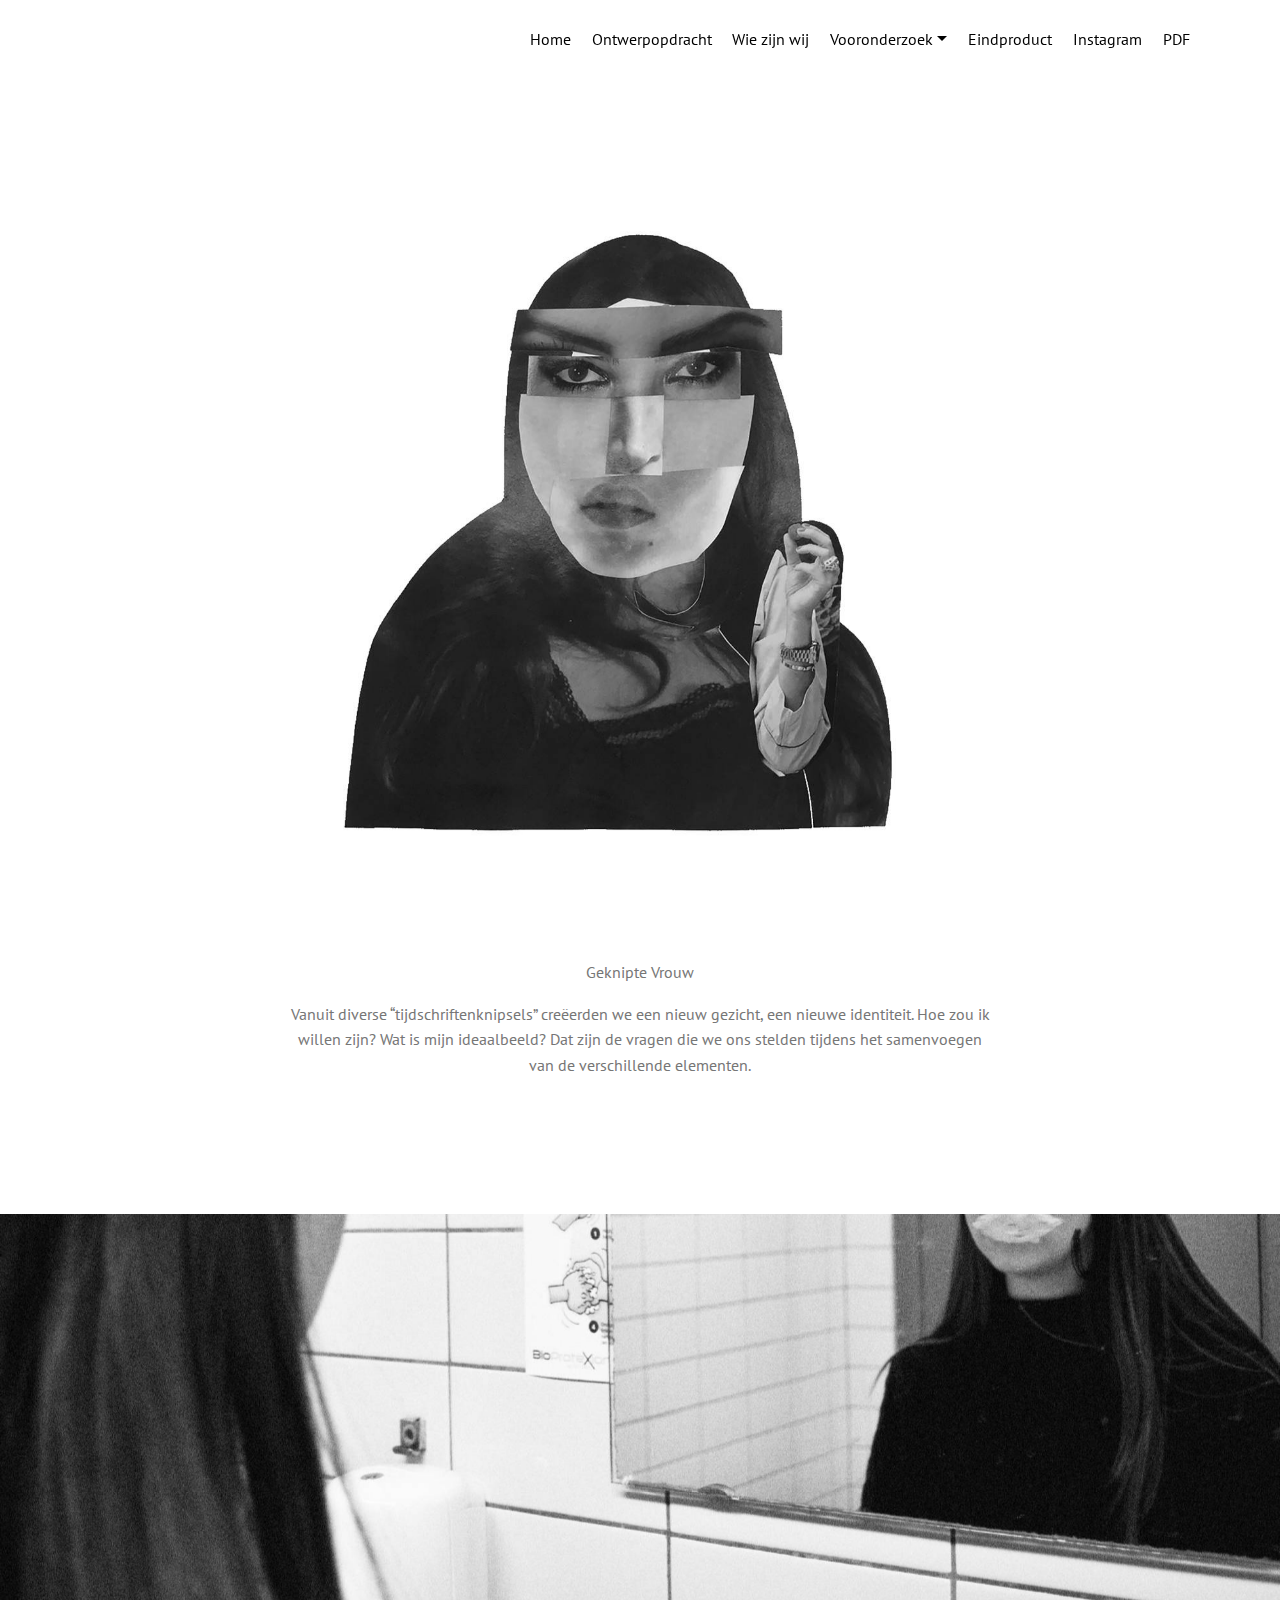
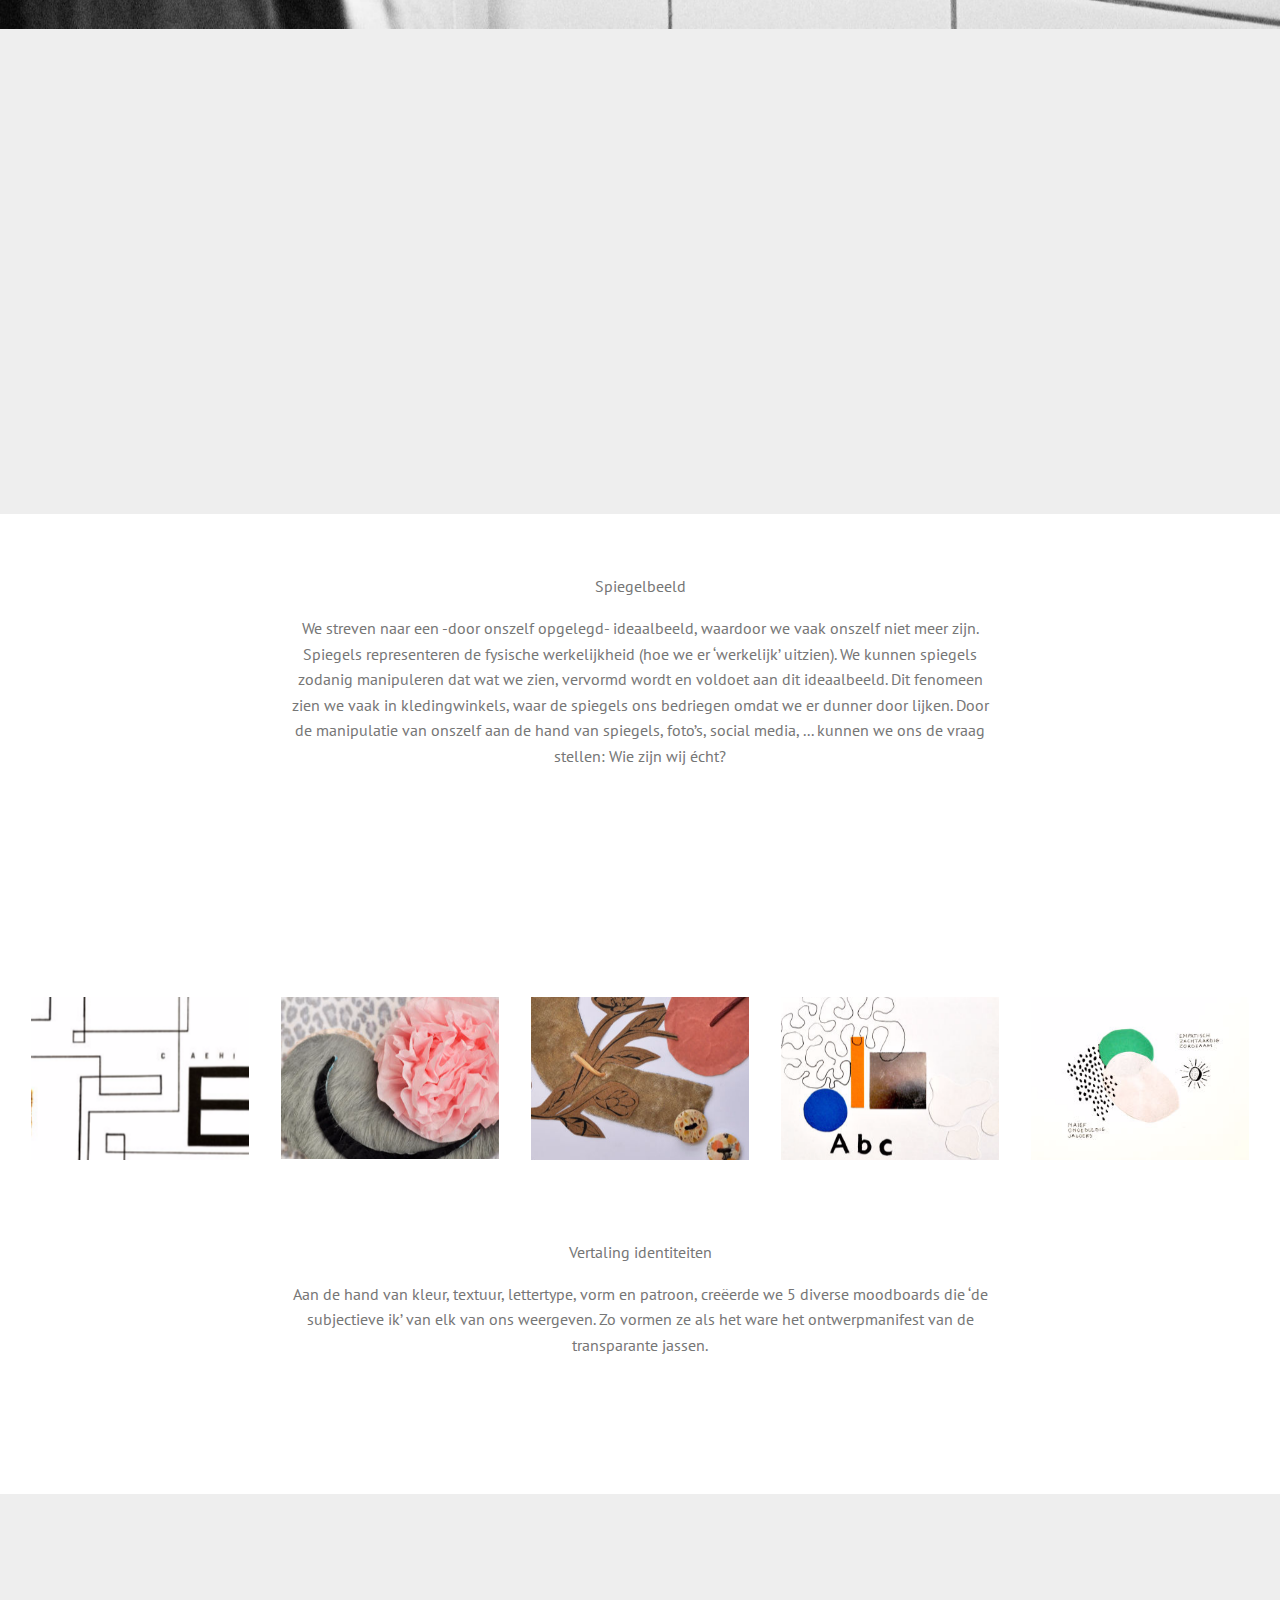
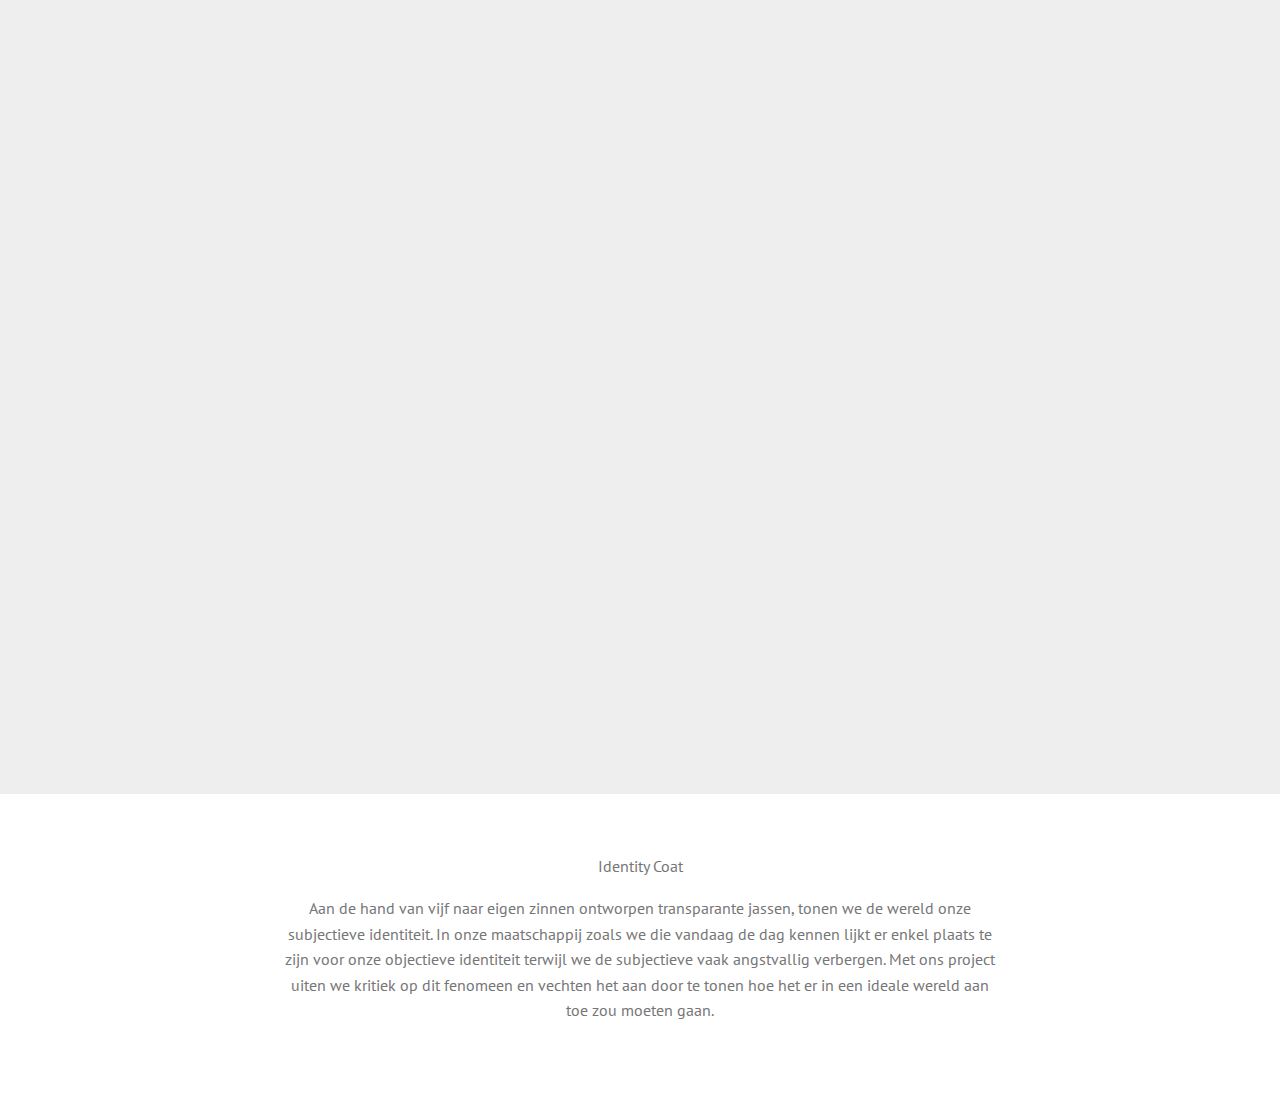
==== commit f6fe6736: "create github pages" ====
--- a/page1.html
+++ b/page1.html
@@ -50,14 +50,14 @@
                         Wie zijn wij</a></li><li class="nav-item dropdown"><a class="nav-link link dropdown-toggle text-black display-4" href="https://mobirise.co" data-toggle="dropdown-submenu" aria-expanded="false">
                         Vooronderzoek</a><div class="dropdown-menu"><a class="dropdown-item text-black display-4" href="page1.html#header2-4">Geknipte vrouw</a><a class="dropdown-item text-black display-4" href="page1.html#header2-6" aria-expanded="false">Spiegelbeeld</a><a class="dropdown-item text-black display-4" href="page1.html#features17-q" aria-expanded="false">Vertaling identiteiten<br></a><a class="dropdown-item text-black display-4" href="page1.html#header2-a" aria-expanded="false">Identity Coat<br></a></div></li>
                 <li class="nav-item">
-                    <a class="nav-link link text-black display-4" href="https://mobirise.co">Eindproduct<br></a>
-                </li><li class="nav-item"><a class="nav-link link text-black display-4" href="https://www.instagram.com/identiteit_en/">Instagram<br></a></li></ul>
+                    <a class="nav-link link text-black display-4" href="page2.html">Eindproduct<br></a>
+                </li><li class="nav-item"><a class="nav-link link text-black display-4" href="https://www.instagram.com/identiteit_en/">Instagram<br></a></li><li class="nav-item"><a class="nav-link link text-black display-4" href="https://drive.google.com/file/d/1XHnfO8MuPBdt0H9V9n6Ae2gz9jb-WSry/view?fbclid=IwAR0fuxjvfRJDtlcHHPAmureiyjmTofGc90EnhweZ8si7CVIRT2FBuR2hRZk">PDF<br></a></li></ul>
             
         </div>
     </nav>
 </section>
 
-<section class="engine"><a href="https://mobirise.info/f">easy site maker</a></section><section class="cid-rcc6Wow7Y3 mbr-fullscreen mbr-parallax-background" id="header2-4">
+<section class="engine"><a href="https://mobirise.info/m">free site design templates</a></section><section class="cid-rcc6Wow7Y3 mbr-fullscreen mbr-parallax-background" id="header2-4">
 
     
 
--- a/assets/mobirise/css/mbr-additional.css
+++ b/assets/mobirise/css/mbr-additional.css
@@ -4317,6 +4317,18 @@
 .cid-reK3mtj4PN .content-slider-wrap {
   width: 60%;
 }
+.cid-reL722Gp8e {
+  padding-top: 60px;
+  padding-bottom: 60px;
+  background-color: #ffffff;
+}
+.cid-reL722Gp8e .mbr-text,
+.cid-reL722Gp8e blockquote {
+  color: #767676;
+}
+.cid-reL722Gp8e .mbr-text P {
+  text-align: center;
+}
 .cid-rcc2pXJ1gu .navbar {
   background: #ffffff;
   transition: none;
@@ -5187,3 +5199,400 @@
   color: #232323;
   text-align: center;
 }
+.cid-rcc2pXJ1gu .navbar {
+  background: #ffffff;
+  transition: none;
+  min-height: 77px;
+  padding: .5rem 0;
+}
+.cid-rcc2pXJ1gu .navbar-dropdown.bg-color.transparent.opened {
+  background: #ffffff;
+}
+.cid-rcc2pXJ1gu a {
+  font-style: normal;
+}
+.cid-rcc2pXJ1gu .nav-item span {
+  padding-right: 0.4em;
+  line-height: 0.5em;
+  vertical-align: text-bottom;
+  position: relative;
+  text-decoration: none;
+}
+.cid-rcc2pXJ1gu .nav-item a {
+  display: -webkit-flex;
+  align-items: center;
+  justify-content: center;
+  padding: 0.7rem 0 !important;
+  margin: 0rem .65rem !important;
+  -webkit-align-items: center;
+  -webkit-justify-content: center;
+}
+.cid-rcc2pXJ1gu .nav-item:focus,
+.cid-rcc2pXJ1gu .nav-link:focus {
+  outline: none;
+}
+.cid-rcc2pXJ1gu .btn {
+  padding: 0.4rem 1.5rem;
+  display: -webkit-inline-flex;
+  align-items: center;
+  -webkit-align-items: center;
+}
+.cid-rcc2pXJ1gu .btn .mbr-iconfont {
+  font-size: 1.6rem;
+}
+.cid-rcc2pXJ1gu .menu-logo {
+  margin-right: auto;
+}
+.cid-rcc2pXJ1gu .menu-logo .navbar-brand {
+  display: -webkit-flex;
+  margin-left: 5rem;
+  padding: 0;
+  transition: padding .2s;
+  min-height: 3.8rem;
+  align-items: center;
+  -webkit-align-items: center;
+}
+.cid-rcc2pXJ1gu .menu-logo .navbar-brand .navbar-caption-wrap {
+  display: -webkit-flex;
+  -webkit-align-items: center;
+  align-items: center;
+  word-break: break-word;
+  min-width: 7rem;
+  margin: .3rem 0;
+}
+.cid-rcc2pXJ1gu .menu-logo .navbar-brand .navbar-caption-wrap .navbar-caption {
+  line-height: 1.2rem !important;
+  padding-right: 2rem;
+}
+.cid-rcc2pXJ1gu .menu-logo .navbar-brand .navbar-logo {
+  font-size: 4rem;
+  transition: font-size 0.25s;
+}
+.cid-rcc2pXJ1gu .menu-logo .navbar-brand .navbar-logo img {
+  display: -webkit-flex;
+}
+.cid-rcc2pXJ1gu .menu-logo .navbar-brand .navbar-logo .mbr-iconfont {
+  transition: font-size 0.25s;
+}
+.cid-rcc2pXJ1gu .navbar-toggleable-sm .navbar-collapse {
+  justify-content: flex-end;
+  -webkit-justify-content: flex-end;
+  padding-right: 5rem;
+  width: auto;
+}
+.cid-rcc2pXJ1gu .navbar-toggleable-sm .navbar-collapse .navbar-nav {
+  flex-wrap: wrap;
+  -webkit-flex-wrap: wrap;
+  padding-left: 0;
+}
+.cid-rcc2pXJ1gu .navbar-toggleable-sm .navbar-collapse .navbar-nav .nav-item {
+  -webkit-align-self: center;
+  align-self: center;
+}
+.cid-rcc2pXJ1gu .navbar-toggleable-sm .navbar-collapse .navbar-buttons {
+  padding-left: 0;
+  padding-bottom: 0;
+}
+.cid-rcc2pXJ1gu .dropdown .dropdown-menu {
+  background: #ffffff;
+  display: none;
+  position: absolute;
+  min-width: 5rem;
+  padding-top: 1.4rem;
+  padding-bottom: 1.4rem;
+  text-align: left;
+}
+.cid-rcc2pXJ1gu .dropdown .dropdown-menu .dropdown-item {
+  width: auto;
+  padding: 0.235em 1.5385em 0.235em 1.5385em !important;
+}
+.cid-rcc2pXJ1gu .dropdown .dropdown-menu .dropdown-item::after {
+  right: 0.5rem;
+}
+.cid-rcc2pXJ1gu .dropdown .dropdown-menu .dropdown-submenu {
+  margin: 0;
+}
+.cid-rcc2pXJ1gu .dropdown.open > .dropdown-menu {
+  display: block;
+}
+.cid-rcc2pXJ1gu .navbar-toggleable-sm.opened:after {
+  position: absolute;
+  width: 100vw;
+  height: 100vh;
+  content: '';
+  background-color: rgba(0, 0, 0, 0.1);
+  left: 0;
+  bottom: 0;
+  transform: translateY(100%);
+  -webkit-transform: translateY(100%);
+  z-index: 1000;
+}
+.cid-rcc2pXJ1gu .navbar.navbar-short {
+  min-height: 60px;
+  transition: all .2s;
+}
+.cid-rcc2pXJ1gu .navbar.navbar-short .navbar-toggler-right {
+  top: 20px;
+}
+.cid-rcc2pXJ1gu .navbar.navbar-short .navbar-logo a {
+  font-size: 2.5rem !important;
+  line-height: 2.5rem;
+  transition: font-size 0.25s;
+}
+.cid-rcc2pXJ1gu .navbar.navbar-short .navbar-logo a .mbr-iconfont {
+  font-size: 2.5rem !important;
+}
+.cid-rcc2pXJ1gu .navbar.navbar-short .navbar-logo a img {
+  height: 3rem !important;
+}
+.cid-rcc2pXJ1gu .navbar.navbar-short .navbar-brand {
+  min-height: 3rem;
+}
+.cid-rcc2pXJ1gu button.navbar-toggler {
+  width: 31px;
+  height: 18px;
+  cursor: pointer;
+  transition: all .2s;
+  top: 1.5rem;
+  right: 1rem;
+}
+.cid-rcc2pXJ1gu button.navbar-toggler:focus {
+  outline: none;
+}
+.cid-rcc2pXJ1gu button.navbar-toggler .hamburger span {
+  position: absolute;
+  right: 0;
+  width: 30px;
+  height: 2px;
+  border-right: 5px;
+  background-color: #ffffff;
+}
+.cid-rcc2pXJ1gu button.navbar-toggler .hamburger span:nth-child(1) {
+  top: 0;
+  transition: all .2s;
+}
+.cid-rcc2pXJ1gu button.navbar-toggler .hamburger span:nth-child(2) {
+  top: 8px;
+  transition: all .15s;
+}
+.cid-rcc2pXJ1gu button.navbar-toggler .hamburger span:nth-child(3) {
+  top: 8px;
+  transition: all .15s;
+}
+.cid-rcc2pXJ1gu button.navbar-toggler .hamburger span:nth-child(4) {
+  top: 16px;
+  transition: all .2s;
+}
+.cid-rcc2pXJ1gu nav.opened .hamburger span:nth-child(1) {
+  top: 8px;
+  width: 0;
+  opacity: 0;
+  right: 50%;
+  transition: all .2s;
+}
+.cid-rcc2pXJ1gu nav.opened .hamburger span:nth-child(2) {
+  -webkit-transform: rotate(45deg);
+  transform: rotate(45deg);
+  transition: all .25s;
+}
+.cid-rcc2pXJ1gu nav.opened .hamburger span:nth-child(3) {
+  -webkit-transform: rotate(-45deg);
+  transform: rotate(-45deg);
+  transition: all .25s;
+}
+.cid-rcc2pXJ1gu nav.opened .hamburger span:nth-child(4) {
+  top: 8px;
+  width: 0;
+  opacity: 0;
+  right: 50%;
+  transition: all .2s;
+}
+.cid-rcc2pXJ1gu .collapsed.navbar-expand {
+  flex-direction: column;
+  -webkit-flex-direction: column;
+}
+.cid-rcc2pXJ1gu .collapsed .btn {
+  display: -webkit-flex;
+}
+.cid-rcc2pXJ1gu .collapsed .navbar-collapse {
+  display: none !important;
+  padding-right: 0 !important;
+}
+.cid-rcc2pXJ1gu .collapsed .navbar-collapse.collapsing,
+.cid-rcc2pXJ1gu .collapsed .navbar-collapse.show {
+  display: block !important;
+}
+.cid-rcc2pXJ1gu .collapsed .navbar-collapse.collapsing .navbar-nav,
+.cid-rcc2pXJ1gu .collapsed .navbar-collapse.show .navbar-nav {
+  display: block;
+  text-align: center;
+}
+.cid-rcc2pXJ1gu .collapsed .navbar-collapse.collapsing .navbar-nav .nav-item,
+.cid-rcc2pXJ1gu .collapsed .navbar-collapse.show .navbar-nav .nav-item {
+  clear: both;
+}
+.cid-rcc2pXJ1gu .collapsed .navbar-collapse.collapsing .navbar-nav .nav-item:last-child,
+.cid-rcc2pXJ1gu .collapsed .navbar-collapse.show .navbar-nav .nav-item:last-child {
+  margin-bottom: 1rem;
+}
+.cid-rcc2pXJ1gu .collapsed .navbar-collapse.collapsing .navbar-buttons,
+.cid-rcc2pXJ1gu .collapsed .navbar-collapse.show .navbar-buttons {
+  text-align: center;
+}
+.cid-rcc2pXJ1gu .collapsed .navbar-collapse.collapsing .navbar-buttons:last-child,
+.cid-rcc2pXJ1gu .collapsed .navbar-collapse.show .navbar-buttons:last-child {
+  margin-bottom: 1rem;
+}
+.cid-rcc2pXJ1gu .collapsed button.navbar-toggler {
+  display: block;
+}
+.cid-rcc2pXJ1gu .collapsed .navbar-brand {
+  margin-left: 1rem !important;
+}
+.cid-rcc2pXJ1gu .collapsed .navbar-toggleable-sm {
+  flex-direction: column;
+  -webkit-flex-direction: column;
+}
+.cid-rcc2pXJ1gu .collapsed .dropdown .dropdown-menu {
+  width: 100%;
+  text-align: center;
+  position: relative;
+  opacity: 0;
+  display: block;
+  height: 0;
+  visibility: hidden;
+  padding: 0;
+  transition-duration: .5s;
+  transition-property: opacity,padding,height;
+}
+.cid-rcc2pXJ1gu .collapsed .dropdown.open > .dropdown-menu {
+  position: relative;
+  opacity: 1;
+  height: auto;
+  padding: 1.4rem 0;
+  visibility: visible;
+}
+.cid-rcc2pXJ1gu .collapsed .dropdown .dropdown-submenu {
+  left: 0;
+  text-align: center;
+  width: 100%;
+}
+.cid-rcc2pXJ1gu .collapsed .dropdown .dropdown-toggle[data-toggle="dropdown-submenu"]::after {
+  margin-top: 0;
+  position: inherit;
+  right: 0;
+  top: 50%;
+  display: inline-block;
+  width: 0;
+  height: 0;
+  margin-left: .3em;
+  vertical-align: middle;
+  content: "";
+  border-top: .30em solid;
+  border-right: .30em solid transparent;
+  border-left: .30em solid transparent;
+}
+@media (max-width: 991px) {
+  .cid-rcc2pXJ1gu.navbar-expand {
+    flex-direction: column;
+    -webkit-flex-direction: column;
+  }
+  .cid-rcc2pXJ1gu img {
+    height: 3.8rem !important;
+  }
+  .cid-rcc2pXJ1gu .btn {
+    display: -webkit-flex;
+  }
+  .cid-rcc2pXJ1gu button.navbar-toggler {
+    display: block;
+  }
+  .cid-rcc2pXJ1gu .navbar-brand {
+    margin-left: 1rem !important;
+  }
+  .cid-rcc2pXJ1gu .navbar-toggleable-sm {
+    flex-direction: column;
+    -webkit-flex-direction: column;
+  }
+  .cid-rcc2pXJ1gu .navbar-collapse {
+    display: none !important;
+    padding-right: 0 !important;
+  }
+  .cid-rcc2pXJ1gu .navbar-collapse.collapsing,
+  .cid-rcc2pXJ1gu .navbar-collapse.show {
+    display: block !important;
+  }
+  .cid-rcc2pXJ1gu .navbar-collapse.collapsing .navbar-nav,
+  .cid-rcc2pXJ1gu .navbar-collapse.show .navbar-nav {
+    display: block;
+    text-align: center;
+  }
+  .cid-rcc2pXJ1gu .navbar-collapse.collapsing .navbar-nav .nav-item,
+  .cid-rcc2pXJ1gu .navbar-collapse.show .navbar-nav .nav-item {
+    clear: both;
+  }
+  .cid-rcc2pXJ1gu .navbar-collapse.collapsing .navbar-nav .nav-item:last-child,
+  .cid-rcc2pXJ1gu .navbar-collapse.show .navbar-nav .nav-item:last-child {
+    margin-bottom: 1rem;
+  }
+  .cid-rcc2pXJ1gu .navbar-collapse.collapsing .navbar-buttons,
+  .cid-rcc2pXJ1gu .navbar-collapse.show .navbar-buttons {
+    text-align: center;
+  }
+  .cid-rcc2pXJ1gu .navbar-collapse.collapsing .navbar-buttons:last-child,
+  .cid-rcc2pXJ1gu .navbar-collapse.show .navbar-buttons:last-child {
+    margin-bottom: 1rem;
+  }
+  .cid-rcc2pXJ1gu .dropdown .dropdown-menu {
+    width: 100%;
+    text-align: center;
+    position: relative;
+    opacity: 0;
+    display: block;
+    height: 0;
+    visibility: hidden;
+    padding: 0;
+    transition-duration: .5s;
+    transition-property: opacity,padding,height;
+  }
+  .cid-rcc2pXJ1gu .dropdown.open > .dropdown-menu {
+    position: relative;
+    opacity: 1;
+    height: auto;
+    padding: 1.4rem 0;
+    visibility: visible;
+  }
+  .cid-rcc2pXJ1gu .dropdown .dropdown-submenu {
+    left: 0;
+    text-align: center;
+    width: 100%;
+  }
+  .cid-rcc2pXJ1gu .dropdown .dropdown-toggle[data-toggle="dropdown-submenu"]::after {
+    margin-top: 0;
+    position: inherit;
+    right: 0;
+    top: 50%;
+    display: inline-block;
+    width: 0;
+    height: 0;
+    margin-left: .3em;
+    vertical-align: middle;
+    content: "";
+    border-top: .30em solid;
+    border-right: .30em solid transparent;
+    border-left: .30em solid transparent;
+  }
+}
+@media (min-width: 767px) {
+  .cid-rcc2pXJ1gu .menu-logo {
+    flex-shrink: 0;
+    -webkit-flex-shrink: 0;
+  }
+}
+.cid-rcc2pXJ1gu .navbar-collapse {
+  flex-basis: auto;
+  -webkit-flex-basis: auto;
+}
+.cid-rcc2pXJ1gu .nav-link:hover,
+.cid-rcc2pXJ1gu .dropdown-item:hover {
+  color: #767676 !important;
+}
